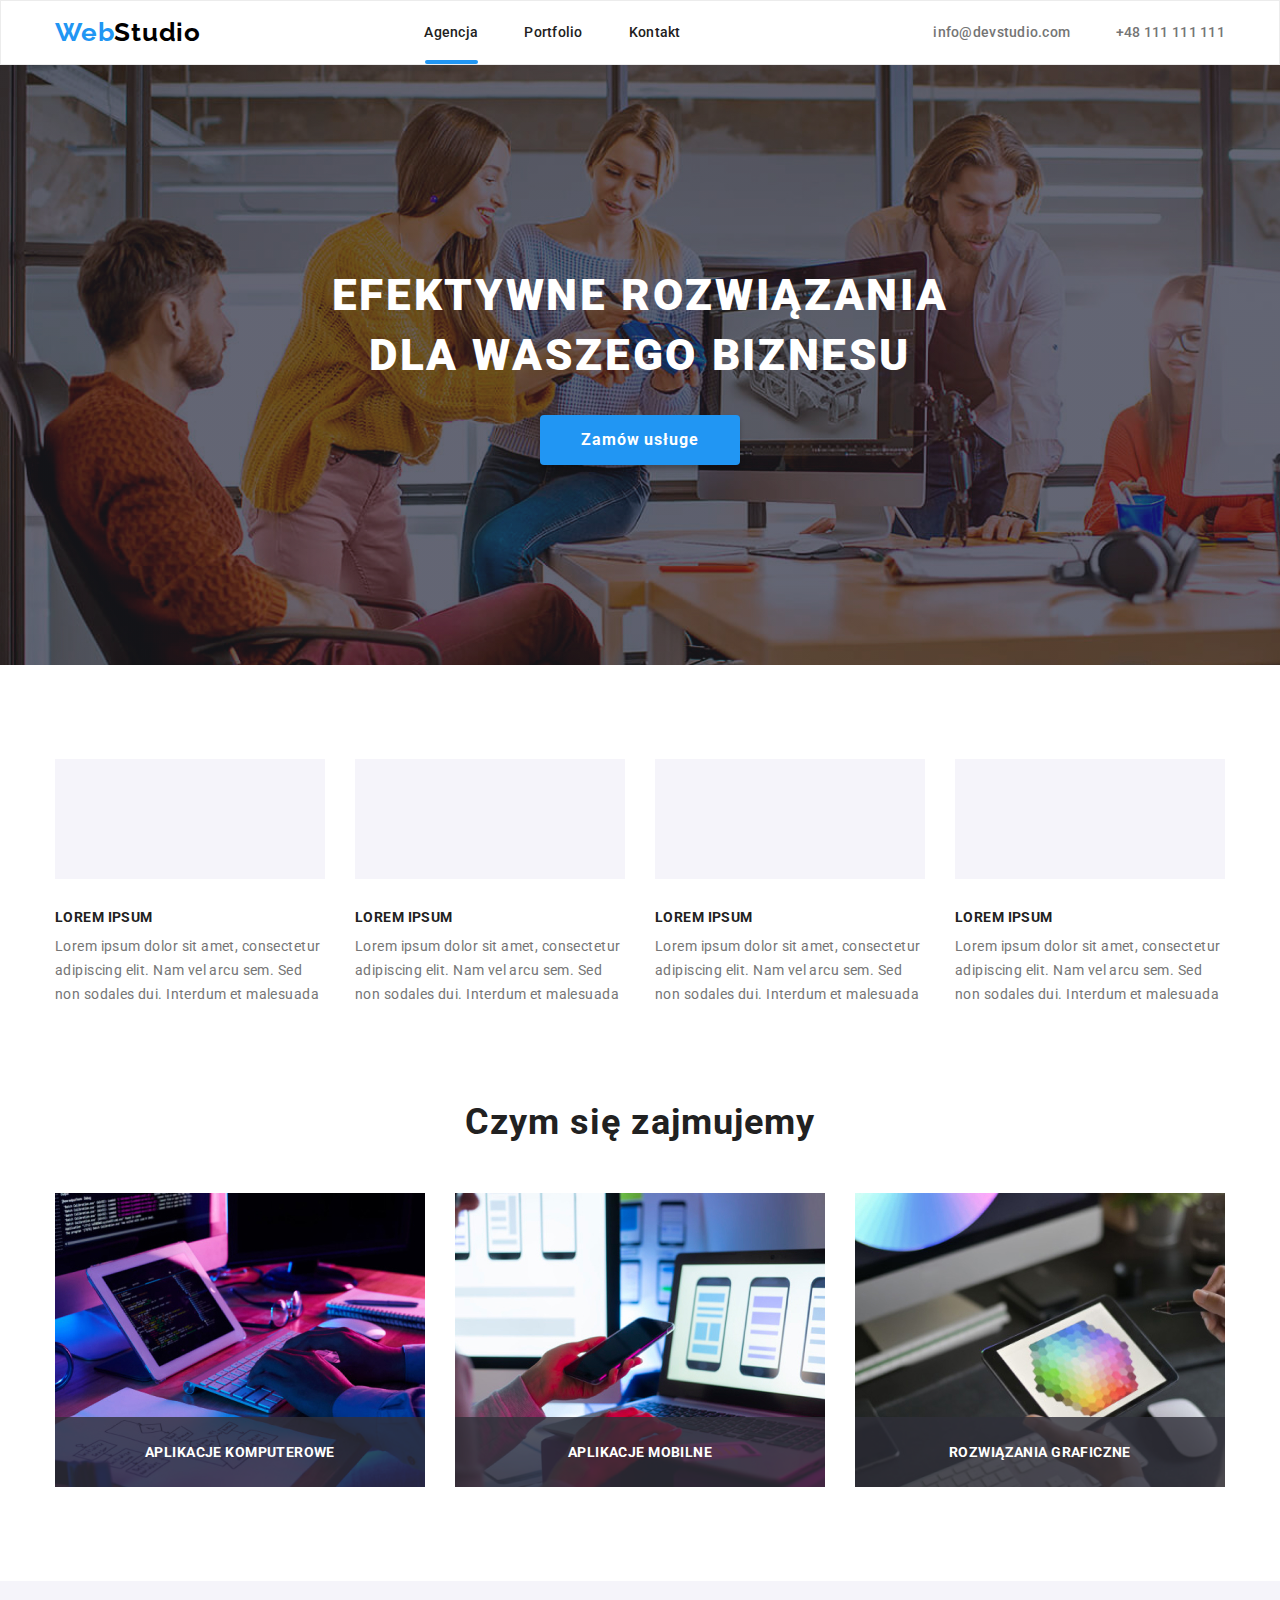
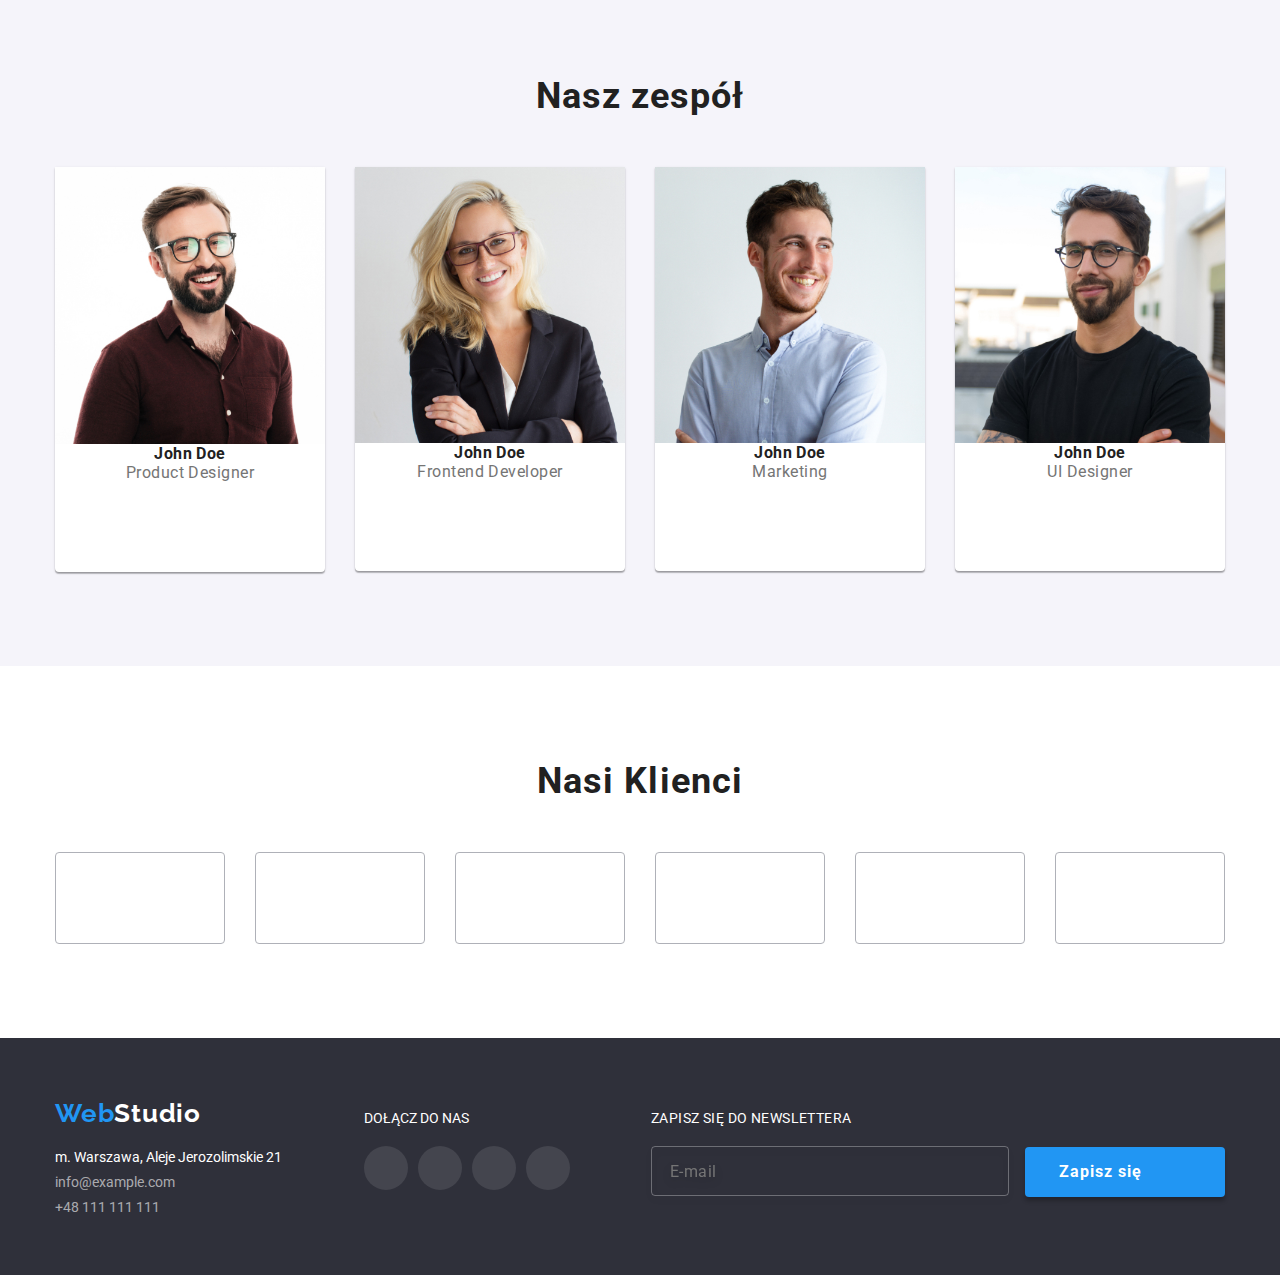
==== index.html @ bdec74f1 "x" ====
<!DOCTYPE html>
<html lang="pl">
  <head>
    <meta charset="utf-8" />
    <meta name="viewport" content="width=device-width, initial-scale=1.0" />
    <title>Studio</title>
    <link
      rel="stylesheet"
      href="https://cdnjs.cloudflare.com/ajax/libs/modern-normalize/1.0.0/modern-normalize.min.css"
    />
    <link rel="preconnect" href="https://fonts.googleapis.com" />
    <link rel="preconnect" href="https://fonts.gstatic.com" crossorigin />
    <link
      href="https://fonts.googleapis.com/css2?family=Raleway:wght@700&family=Roboto:wght@400;500;700;900&display=swap"
      rel="stylesheet"
    />
    <link rel="stylesheet" href="css/main.min.css" />
  </head>
  <body>
    <!-- Header -->
    <header class="page-header">
      <div class="container page-header__container">
        <a class="logo link page-header__logo" href="#">
          Web<span class="logo__part--light-theme">Studio</span>
        </a>
        <a class="page-header__menu">
          <svg class="page-header__menu__burger">
            <use href="images/icons.svg#icon-menu_24pxburger"></use>
          </svg>
        </a>
        <nav class="page-header__nav">
          <ul class="nav list">
            <li class="nav__item active">
              <a class="nav__link link" href="#"> Agencja</a>
            </li>

            <li class="nav__item">
              <a class="nav__link link" href="portfolio.html">Portfolio</a>
            </li>

            <li class="nav__item">
              <a class="nav__link link" href="#">Kontakt</a>
            </li>
          </ul>
        </nav>
        <ul class="page-header__contacts contacts list">
          <li class="contacts__item">
            <a class="contacts__link link" href="mailto:info@devstudio.com">
              <svg class="contacts__icon--mail">
                <use href="images/icons.svg#icon-header-1envelope"></use>
              </svg>
              info@devstudio.com</a
            >
          </li>
          <li class="contacts__item">
            <a class="contacts__link link" href="tel:+48111111111">
              <svg class="contacts__icon--phone">
                <use href="images/icons.svg#icon-header-2smartphone"></use>
              </svg>
              +48 111 111 111</a
            >
          </li>
        </ul>
      </div>
    </header>
    <!-- <main> -->
    <main>
      <section class="main-section">
        <div class="container main-section__container">
          <h1 class="main-section__header">
            efektywne rozwiązania dla waszego biznesu
          </h1>
          <button class="main-section__btn btn" type="button" data-modal-open>
            Zamów usługe
          </button>
        </div>
      </section>

      <section class="feature">
        <div class="feature__container container">
          <ul class="feature__container__list list">
            <li class="feature__container__item feature-card link">
              <div class="feature-card__icon-box">
                <a class="feature-card__icon-box__link" href="">
                  <svg class="feature-card__icon-box__icon">
                    <use href="images/icons.svg#icon-s1-antenna"></use>
                  </svg>
                </a>
              </div>

              <div class="feature-card__text">
                <p class="feature-card__text__title">lorem ipsum</p>
                <p class="feature-card__text__desctription">
                  Lorem ipsum dolor sit amet, consectetur adipiscing elit. Nam
                  vel arcu sem. Sed non sodales dui. Interdum et malesuada
                </p>
              </div>
            </li>
            <li class="feature__container__item feature-card link">
              <div class="feature-card__icon-box">
                <a class="feature-card__icon-box__link" href="">
                  <svg class="feature-card__icon-box__icon">
                    <use href="images/icons.svg#icon-s1-clock"></use>
                  </svg>
                </a>
              </div>

              <div class="feature-card__text">
                <p class="feature-card__text__title">lorem ipsum</p>
                <p class="feature-card__text__desctription">
                  Lorem ipsum dolor sit amet, consectetur adipiscing elit. Nam
                  vel arcu sem. Sed non sodales dui. Interdum et malesuada
                </p>
              </div>
            </li>
            <li class="feature__container__item feature-card link">
              <div class="feature-card__icon-box">
                <a class="feature-card__icon-box__link" href="">
                  <svg class="feature-card__icon-box__icon">
                    <use href="images/icons.svg#icon-s1-diagram"></use>
                  </svg>
                </a>
              </div>

              <div class="feature-card__text">
                <p class="feature-card__text__title">lorem ipsum</p>
                <p class="feature-card__text__desctription">
                  Lorem ipsum dolor sit amet, consectetur adipiscing elit. Nam
                  vel arcu sem. Sed non sodales dui. Interdum et malesuada
                </p>
              </div>
            </li>
            <li class="feature__container__item feature-card link">
              <div class="feature-card__icon-box">
                <a class="feature-card__icon-box__link" href="">
                  <svg class="feature-card__icon-box__icon">
                    <use href="images/icons.svg#icon-s1-astronaut"></use>
                  </svg>
                </a>
              </div>

              <div class="feature-card__text">
                <p class="feature-card__text__title">lorem ipsum</p>
                <p class="feature-card__text__desctription">
                  Lorem ipsum dolor sit amet, consectetur adipiscing elit. Nam
                  vel arcu sem. Sed non sodales dui. Interdum et malesuada
                </p>
              </div>
            </li>
          </ul>
        </div>
      </section>

      <section class="section section-offer">
        <div class="container offer">
          <h2 class="section__header">Czym się zajmujemy</h2>
          <ul class="offer__list">
            <li class="offer__list__item list">
              <figure class="offer-card">
                <img
                  class="offer-card__img"
                  src="images/desktop/offer/1-desktop-offer.jpg"
                  srcset="images/desktop/offer/1-desktop-offer@2x.jpg 2x"
                  alt="someone's writting on keybord"
                  width="370"
                  height="294"
                />
                <figcaption class="offer-card__caption">
                  Aplikacje komputerowe
                </figcaption>
              </figure>
            </li>
            <li class="offer__list__item list">
              <figure class="offer-card">
                <img
                  class="offer-card__img"
                  src="images/desktop/offer/2-desktop-offer.jpg"
                  srcset="images/desktop/offer/2-desktop-offer@2x.jpg 2x"
                  alt="someone's holding a phone"
                  width="370"
                  height="294"
                />
                <figcaption class="offer-card__caption">
                  Aplikacje mobilne
                </figcaption>
              </figure>
            </li>
            <li class="offer__list__item list">
              <figure class="offer-card">
                <img
                  class="offer-card__img"
                  src="images/desktop/offer/3-desktop-offer.jpg"
                  srcset="images/desktop/offer/3-desktop-offer@2x.jpg 2x"
                  alt="someone's holding a tablet"
                  width="370"
                  height="294"
                />
                <figcaption class="offer-card__caption">
                  Rozwiązania graficzne
                </figcaption>
              </figure>
            </li>
          </ul>
        </div>
      </section>

      <section class="section workers">
        <div class="container">
          <h2 class="section__header workers__header">Nasz zespół</h2>

          <ul class="list workers__list">
            <li class="workers__list__item">
              <div class="workers-card">
                <img
                  class="workers-card__photo"
                  src="images/mobile/workers/1-mobile-workers.jpg"
                  alt="photo Product Designer"
                />
                <div class="workers-card__text">
                  <h3 class="workers-card__text__title">John Doe</h3>
                  <p class="workers-card__text__description">
                    Product Designer
                  </p>
                </div>
                <div class="workers-card__social-list">
                  <ul class="social-list list">
                    <li class="social-list__item">
                      <a class="social-list__item__link" href="">
                        <svg class="social-list__item__icon">
                          <use href="images/icons.svg#icon-s3-insta"></use>
                        </svg>
                      </a>
                    </li>
                    <li class="social-list__item">
                      <a class="social-list__item__link" href="">
                        <svg class="social-list__item__icon">
                          <use href="images/icons.svg#icon-s3-twitter"></use>
                        </svg>
                      </a>
                    </li>
                    <li class="social-list__item">
                      <a class="social-list__item__link" href="">
                        <svg class="social-list__item__icon">
                          <use href="images/icons.svg#icon-s3-fb"></use>
                        </svg>
                      </a>
                    </li>
                    <li class="social-list__item">
                      <a class="social-list__item__link" href="">
                        <svg class="social-list__item__icon">
                          <use href="images/icons.svg#icon-s3-in"></use>
                        </svg>
                      </a>
                    </li>
                  </ul>
                </div>
              </div>
            </li>

            <li class="workers__list__item">
              <div class="workers-card">
                <img
                  class="workers-card__photo"
                  src="images/mobile/workers/2-mobile-workers.jpg"
                  srcset="images/mobile/workers/2-mobile-workers@2x.jpg 2x"
                  alt="photo Frontend Developer"
                />
                <div class="workers-card__text">
                  <h3 class="workers-card__text__title">John Doe</h3>
                  <p class="workers-card__text__description">
                    Frontend Developer
                  </p>
                </div>
                <div class="workers-card__social-list">
                  <ul class="social-list list">
                    <li class="social-list__item">
                      <a class="social-list__item__link" href="">
                        <svg class="social-list__item__icon">
                          <use href="images/icons.svg#icon-s3-insta"></use>
                        </svg>
                      </a>
                    </li>
                    <li class="social-list__item">
                      <a class="social-list__item__link" href="">
                        <svg class="social-list__item__icon">
                          <use href="images/icons.svg#icon-s3-twitter"></use>
                        </svg>
                      </a>
                    </li>
                    <li class="social-list__item">
                      <a class="social-list__item__link" href="">
                        <svg class="social-list__item__icon">
                          <use href="images/icons.svg#icon-s3-fb"></use>
                        </svg>
                      </a>
                    </li>
                    <li class="social-list__item">
                      <a class="social-list__item__link" href="">
                        <svg class="social-list__item__icon">
                          <use href="images/icons.svg#icon-s3-in"></use>
                        </svg>
                      </a>
                    </li>
                  </ul>
                </div>
              </div>
            </li>

            <li class="workers__list__item">
              <div class="workers-card">
                <img
                  class="workers-card__photo"
                  src="images/mobile/workers/3-mobile-workers.jpg"
                  srcset="images/mobile/workers/3-mobile-workers@2x.jpg 2x"
                  alt="photo Marketing"
                />
                <div class="workers-card__text">
                  <h3 class="workers-card__text__title">John Doe</h3>
                  <p class="workers-card__text__description">Marketing</p>
                </div>
                <div class="workers-card__social-list">
                  <ul class="social-list list">
                    <li class="social-list__item">
                      <a class="social-list__item__link" href="">
                        <svg class="social-list__item__icon">
                          <use href="images/icons.svg#icon-s3-insta"></use>
                        </svg>
                      </a>
                    </li>
                    <li class="social-list__item">
                      <a class="social-list__item__link" href="">
                        <svg class="social-list__item__icon">
                          <use href="images/icons.svg#icon-s3-twitter"></use>
                        </svg>
                      </a>
                    </li>
                    <li class="social-list__item">
                      <a class="social-list__item__link" href="">
                        <svg class="social-list__item__icon">
                          <use href="images/icons.svg#icon-s3-fb"></use>
                        </svg>
                      </a>
                    </li>
                    <li class="social-list__item">
                      <a class="social-list__item__link" href="">
                        <svg class="social-list__item__icon">
                          <use href="images/icons.svg#icon-s3-in"></use>
                        </svg>
                      </a>
                    </li>
                  </ul>
                </div>
              </div>
            </li>

            <li class="workers__list__item">
              <div class="workers-card">
                <img
                  class="workers-card__photo"
                  src="images/mobile/workers/4-mobile-workers.jpg"
                  srcset="images/mobile/workers/4-mobile-workers@2x.jpg 2x"
                  alt="photo UI Designer"
                />
                <div class="workers-card__text">
                  <h3 class="workers-card__text__title">John Doe</h3>
                  <p class="workers-card__text__description">UI Designer</p>
                </div>
                <div class="workers-card__social-list">
                  <ul class="social-list list">
                    <li class="social-list__item">
                      <a class="social-list__item__link" href="">
                        <svg class="social-list__item__icon">
                          <use href="images/icons.svg#icon-s3-insta"></use>
                        </svg>
                      </a>
                    </li>
                    <li class="social-list__item">
                      <a class="social-list__item__link" href="">
                        <svg class="social-list__item__icon">
                          <use href="images/icons.svg#icon-s3-twitter"></use>
                        </svg>
                      </a>
                    </li>
                    <li class="social-list__item">
                      <a class="social-list__item__link" href="">
                        <svg class="social-list__item__icon">
                          <use href="images/icons.svg#icon-s3-fb"></use>
                        </svg>
                      </a>
                    </li>
                    <li class="social-list__item">
                      <a class="social-list__item__link" href="">
                        <svg class="social-list__item__icon">
                          <use href="images/icons.svg#icon-s3-in"></use>
                        </svg>
                      </a>
                    </li>
                  </ul>
                </div>
              </div>
            </li>
          </ul>
        </div>
      </section>

      <section class="section clients">
        <div class="clients__container container">
          <h2 class="section__header">Nasi Klienci</h2>
          <ul class="list clients__container__list">
            <li class="clients__item">
              <a class="clients__item__link" href="">
                <svg class="clients__item__icon">
                  <use href="images/icons.svg#icon-s4-1"></use>
                </svg>
              </a>
            </li>
            <li class="clients__item">
              <a class="clients__item__link" href="">
                <svg class="clients__item__icon">
                  <use href="images/icons.svg#icon-s4-2"></use>
                </svg>
              </a>
            </li>
            <li class="clients__item">
              <a class="clients__item__link" href="">
                <svg class="clients__item__icon">
                  <use href="images/icons.svg#icon-s4-3"></use>
                </svg>
              </a>
            </li>
            <li class="clients__item">
              <a class="clients__item__link" href="">
                <svg class="clients__item__icon">
                  <use href="images/icons.svg#icon-s4-4"></use>
                </svg>
              </a>
            </li>
            <li class="clients__item">
              <a class="clients__item__link" href="">
                <svg class="clients__item__icon">
                  <use href="images/icons.svg#icon-s4-5"></use>
                </svg>
              </a>
            </li>
            <li class="clients__item">
              <a class="clients__item__link" href="">
                <svg class="clients__item__icon">
                  <use href="images/icons.svg#icon-s4-6"></use>
                </svg>
              </a>
            </li>
          </ul>
        </div>
      </section>
    </main>
    <!-- menu mobile-->

    <div class="mobile-menu">
      <nav class="mobile-menu__nav">
        <ul class="nav list">
          <li class="nav__item active">
            <a class="nav__link link" href="#"> Agencja</a>
          </li>

          <li class="nav__item">
            <a class="nav__link link" href="portfolio.html">Portfolio</a>
          </li>

          <li class="nav__item">
            <a class="nav__link link" href="#">Kontakt</a>
          </li>
        </ul>
      </nav>
      <div class="mobile-menu__contacts">
        <ul class="mobile-menu__contacts contacts list">
          <li class="contacts__item">
            <a
              class="contacts__link contacts__link--phone link"
              href="tel:+48111111111"
            >
              <svg class="contacts__icon--phone">
                <use href="images/icons.svg#icon-header-2smartphone"></use>
              </svg>
              +48 111 111 111</a
            >
          </li>
          <li class="contacts__item">
            <a
              class="contacts__link contacts__link--mail link"
              href="mailto:info@devstudio.com"
            >
              <svg class="contacts__icon--mail">
                <use href="images/icons.svg#icon-header-1envelope"></use>
              </svg>
              info@devstudio.com</a
            >
          </li>
        </ul>
        <ul class="mobile-menu__social-media social-media list">
          <li class="social-media__item">
            <a href="#" class="social-media__link link">Instagram</a>
          </li>
          <li class="social-media__item">
            <a href="#" class="social-media__link link">Twitter</a>
          </li>
          <li class="social-media__item">
            <a href="#" class="social-media__link link">Facebook</a>
          </li>
          <li class="social-media__item">
            <a href="#" class="social-media__link link">Linkedin</a>
          </li>
        </ul>
      </div>
    </div>
    <!-- Footer -->
    <footer class="page-footer">
      <div class="page-footer__container container">
        <div class="page-footer__contacts">
          <a
            class="logo page-footer__contacts__logo link"
            href="index.html"
            target="_blank"
            >Web<span class="logo__part--dark-theme">Studio</span></a
          >
          <address class="address">
            <ul class="page-footer____contacts__address list address">
              <li class="address__item">
                <a
                  class="address__link--light link"
                  href="https://goo.gl/maps/cFLBsoUrSZg4NFTS6"
                  target="_blank"
                >
                  m. Warszawa, Aleje Jerozolimskie 21</a
                >
              </li>
              <li class="address__item">
                <a
                  class="address__link--dark link"
                  href="mailto:info@example.com"
                  >info@example.com</a
                >
              </li>
              <li class="address__item">
                <a class="address__link--dark link" href="tel:+48111111111"
                  >+48 111 111 111</a
                >
              </li>
            </ul>
          </address>
        </div>
        <div class="page-footer__social-links">
          <p class="page-footer__social-links__title">dołącz do nas</p>
          <ul class="page-footer__social-list list">
            <ul class="social-list list">
              <li class="social-list__item">
                <a class="social-list__item__link dark-theme" href="">
                  <svg class="social-list__item__icon">
                    <use href="images/icons.svg#icon-s3-insta"></use>
                  </svg>
                </a>
              </li>
              <li class="social-list__item">
                <a class="social-list__item__link dark-theme" href="">
                  <svg class="social-list__item__icon">
                    <use href="images/icons.svg#icon-s3-twitter"></use>
                  </svg>
                </a>
              </li>
              <li class="social-list__item">
                <a class="social-list__item__link dark-theme" href="">
                  <svg class="social-list__item__icon">
                    <use href="images/icons.svg#icon-s3-fb"></use>
                  </svg>
                </a>
              </li>
              <li class="social-list__item">
                <a class="social-list__item__link dark-theme" href="">
                  <svg class="social-list__item__icon">
                    <use href="images/icons.svg#icon-s3-in"></use>
                  </svg>
                </a>
              </li>
            </ul>
          </ul>
        </div>

        <div class="page-footer__form">
          <form
            name="newsletter-form"
            autocomplete="on"
            novalidate
            class="newsletter-form"
          >
            <label class="newsletter-form__label">
              <p class="newsletter-form__title">Zapisz się do newslettera</p>
              <input
                type="e-mail"
                name="newsletter-form"
                class="newsletter-form__input"
                placeholder="E-mail"
              />
            </label>
            <button
              type="submit"
              class="btn page-footer__btn"
              name="newsletter-form"
            >
              Zapisz się
              <svg class="newsletter-form__icon">
                <use href="images/icons.svg#icon-footer-newsletter-sent"></use>
              </svg>
            </button>
          </form>
        </div>
      </div>
    </footer>

    <!-- modal-->

    <div class="modal__backdrop modal__backdrop--is-hidden" data-modal>
      <div class="modal">
        <button type="button" class="modal__btn--close" data-modal-close>
          <svg class="modal__btn--icon">
            <use href="images/icons.svg#icon-close-black"></use>
          </svg>
        </button>

        <form class="modal__form">
          <fieldset class="modal__form__group">
            <legend class="modal__form__header">
              Zostaw swoje dane w formularzu poniżej
            </legend>
            <div class="div-class">
              <label class="modal__form__label">
                Imię
                <input class="modal__form__input" type="text" name="name" />
                <svg class="modal__form__icon modal__form__icon--name">
                  <use href="images/icons.svg#icon-form-avatar"></use>
                </svg>
              </label>
              <label class="modal__form__label" class="view" class="name">
                Telefon
                <input class="modal__form__input" type="text" name="name" />
                <svg class="modal__form__icon modal__form__icon--tel">
                  <use href="images/icons.svg#icon-form-phone"></use>
                </svg>
              </label>
              <label class="modal__form__label" class="view" class="name">
                Email
                <input class="modal__form__input" type="text" name="name" />
                <svg class="modal__form__icon modal__form__icon--email">
                  <use href="images/icons.svg#icon-form-mail"></use>
                </svg>
              </label>
              <label class="modal__form__usercomment"
                >Komentarz
                <textarea
                  class="modal__form__usercomment--text"
                  name="comment"
                  rows="8"
                  placeholder="Wprowadź tekst"
                ></textarea>
              </label>
            </div>
          </fieldset>
        </form>

        <form class="modal__declaration" action="#" method="post">
          <input
            class="modal__declaration__input visually-hidden"
            id="user-policy"
            type="checkbox"
            name="policy"
          />
          <label for="user-policy" class="modal__declaration__label"
            >Oświadczam iż akceptuję
            <a class="modal__declaration__link">Regulamin </a>
            &nbspi&nbsp
            <a class="modal__declaration__link"> Politykę Prywatności</a
            >.</label
          >
          <button class="modal__btn btn" type="submit">Wyślij</button>
        </form>
      </div>
    </div>
    <script src="js/modal.js"></script>
  </body>
</html>
---- css/main.min.css ----
.visually-hidden{position:absolute !important;clip:rect(1px 1px 1px 1px);clip:rect(1px 1px 1px 1px);padding:0 !important;border:0 !important;height:1px !important;width:1px !important;overflow:hidden}body{font-family:"Roboto",sans-serif;color:#757575}h1,h2,h3,h4,h5,h6{margin:0}ul,ol,p,figure{padding:0;margin:0}img{display:block;max-width:100%}.list{list-style:none}.link{text-decoration:none;font-style:normal}button{font-family:"Roboto",sans-serif;cursor:pointer}.container{width:100%;padding:0 15px;align-items:center;margin:0 auto}@media screen and (min-width: 480px){.container{width:480px;padding:0 15px}}@media screen and (min-width: 768px){.container{width:768px;padding:0 15px}}@media screen and (min-width: 1200px){.container{width:1200px;padding:0 15px}}.section__header{color:#212121;font-weight:700;line-height:1.167;text-align:center;letter-spacing:0.03em;padding-bottom:50px}@media screen and (max-width: 768px){.section{padding-top:60px;padding-bottom:29px}.section__header{font-size:28px;line-height:1.179}}@media screen and (min-width: 1200px){.section{padding-top:94px;padding-bottom:94px}.section__header{font-size:36px;line-height:1.167}}.active{position:relative}.active:after{position:absolute;bottom:-28px;right:0;content:"";border-radius:2px;background-color:#2196f3}.active-portfolio{position:relative}.active-portfolio:after{position:absolute;bottom:-28px;right:0;content:"";border-radius:2px;background-color:#2196f3}@media screen and (min-width: 768px) and (max-width: 1200px){.active:after{width:53px;height:4px;bottom:-30px}.active-portfolio:after{width:58px;height:4px}}@media screen and (min-width: 1200px){.active:after{width:53px;height:4px;bottom:-22px}.active-portfolio:after{width:58px;bottom:-32px}}.address{font-size:14px;text-align:center}.address__item:not(:last-child){padding-bottom:9px}.address__link--light{color:#fff}.address__link--dark{color:rgba(255,255,255,0.6)}@media screen and (min-width: 1200px){.address{text-align:start}}.btn{font-style:"Roboto",sans-serif;font-weight:700;font-size:16px;width:200px;height:50px;background-color:#2196f3;color:#fff;line-height:1.875;letter-spacing:0.06em;box-shadow:0px 4px 4px rgba(0,0,0,0.25);border:none;border-radius:4px}.card{display:flex;flex-direction:column;border:1px solid #eeeeee;position:relative;overflow:hidden}.card:hover,.card:focus{box-shadow:0px 1px 1px rgba(0,0,0,0.12),0px 4px 4px rgba(0,0,0,0.06),1px 4px 6px rgba(0,0,0,0.16)}.card:hover .card__hover{transform:translateY(0)}.card__text{padding-left:24px;padding-bottom:20px;background-color:#fff;z-index:2}.card__text__title{color:#212121;font-weight:700;font-size:18px;line-height:2;letter-spacing:0.06em;padding-top:20px}.card__hover{width:370px;height:294px;position:absolute;background-color:rgba(33,150,243,0.9);top:1px;right:1px;transform:translateY(100%);color:#fff;transition-property:transform;transition-duration:250ms;transition-timing-function:ease}.card__hover__text{padding-left:24px;padding-top:49px;font-size:18px;line-height:1.556;letter-spacing:0.03em}@media screen and (min-width: 1200px){.card{display:flex;flex-direction:column;border:1px solid #eeeeee;position:relative;overflow:hidden}.card:hover,.card:focus{box-shadow:0px 1px 1px rgba(0,0,0,0.12),0px 4px 4px rgba(0,0,0,0.06),1px 4px 6px rgba(0,0,0,0.16)}.card:hover .card__hover{transform:translateY(0)}.card__text{padding-left:24px;padding-bottom:20px;background-color:#fff;z-index:2}.card__text__title{color:#212121;font-weight:700;font-size:18px;line-height:2;letter-spacing:0.06em;padding-top:20px}.card__hover{width:370px;height:294px;position:absolute;background-color:rgba(33,150,243,0.9);top:0;right:0;transform:translateY(100%);color:#fff;transition-property:transform;transition-duration:250ms;transition-timing-function:ease}.card__hover__text{padding-left:24px;padding-top:49px;font-size:18px;line-height:1.556;letter-spacing:0.03em}}.contacts{display:flex}.contacts__link{font-size:14px;line-height:1.142;font-weight:500;color:#757575;letter-spacing:0.02em;transition-property:color, fill;transition-duration:250ms;transition-timing-function:cubic-bezier(0.4, 0, 0.2, 1)}.contacts__link:hover,.contacts__link:focus{color:#2196f3;fill:#2196f3}.contacts__icon--mail{width:16px;height:12px;margin-right:10px}.contacts__icon--phone{vertical-align:text-bottom;width:10px;height:16px;margin-right:10px}@media screen and (max-width: 768px){.contacts{margin-left:40px;flex-direction:column}.contacts__item{margin-bottom:32px}.contacts__link{font-size:34px;letter-spacing:0.02em;color:#757575}.contacts__link--phone{color:#2196f3}.contacts__link--mail{font-size:24px}.contacts__icon--mail,.contacts__icon--phone{display:none}}@media screen and (min-width: 1200px){.contacts{width:321px;display:flex;justify-content:space-between}}.filters{width:392px;display:flex;flex-wrap:wrap}.filters__btn{color:#212121;font-weight:500;font-size:16px;line-height:1.625;text-align:center;letter-spacing:0.03em;padding:6px 22px;border-radius:4px;border:none;background-color:#f5f4fa;transition-property:color, background-color;transition-duration:250ms;transition-timing-function:cubic-bezier(0.4, 0, 0.2, 1)}.filters__btn:hover,.filters__btn:focus{background-color:#2196f3;color:#fff}.filters__item{margin-bottom:15px;margin-right:10px}@media screen and (min-width: 768px){.filters{margin-left:47px;width:572px;display:flex;flex-wrap:nowrap;justify-content:space-between}.filters__btn{color:#212121;font-weight:500;font-size:16px;line-height:1.625;text-align:center;letter-spacing:0.03em;padding:6px 22px;border-radius:4px;border:none;background-color:#f5f4fa;transition-property:color, background-color;transition-duration:250ms;transition-timing-function:cubic-bezier(0.4, 0, 0.2, 1)}.filters__btn:hover,.filters__btn:focus{background-color:#2196f3;color:#fff}}.logo{color:#2196f3;font-family:"Raleway",sans-serif;font-weight:700;font-size:24px;line-height:1.167;letter-spacing:0.03em}.logo__part--light-theme{color:#000}.logo__part--dark-theme{color:#fff}@media screen and (min-width: 1200px){.logo{font-size:26px;line-height:1.192}}.modal{display:flex;flex-direction:column;position:absolute;top:50%;left:50%;transform:translate(-50%, -50%);width:528px;height:581px;background-color:#fff;transition-property:transform, opacity;transition-timing-function:cubic-bezier(0.4, 0, 0.2, 1);transform:translate3d(0, 0, 0, 0);opacity:1}.modal__backdrop--is-hidden .modal{transform:translate3d(0, -2rem, 0);opacity:0}.modal__backdrop{position:fixed;left:0;top:0;width:100%;height:100%;background-color:rgba(0,0,0,0.2);transition-property:opacity;transition-duration:0.5s;transition-timing-function:cubic-bezier(0.4, 0, 0.2, 1)}.modal__backdrop--is-hidden{opacity:0;visibility:hidden;pointer-events:none}.modal__btn--close{position:absolute;top:8px;right:8px;width:30px;height:30px;background-color:#fff;border:1px solid rgba(0,0,0,0.1);border-radius:50%;cursor:pointer}.modal__btn--icon{position:absolute;width:11px;height:11px;fill:#000000;top:9px;left:10px}.modal__form__group{display:block;border:none;margin:0;padding:0}.modal__form__header{font-weight:700;font-size:20px;line-height:1.15;text-align:center;letter-spacing:0.03em;color:#212121;padding:40px 40px 12px 40px}.modal__form__label,.modal__form__usercomment{display:flex;flex-direction:column;font-size:12px;line-height:1.167;letter-spacing:0.01em;margin-bottom:10px;position:relative}.modal__form__usercomment{margin-bottom:20px}.modal__form__usercomment--text{border:1px solid rgba(33,33,33,0.2);border-radius:4px;width:448px;min-height:120px;padding-left:16px;padding-top:12px;color:rgba(117,117,117,0.5);margin-top:4px;outline-color:#2196f3}.modal__form__icon{position:absolute;top:31px;left:15px;background-color:#fff}.modal__form__icon--name{width:12px;height:12px}.modal__form__icon--tel{width:13px;height:13px}.modal__form__icon--email{width:15px;height:12px}.modal__form__input{padding-left:42px;margin-top:4px;width:448px;height:40px;border:1px solid rgba(33,33,33,0.2);border-radius:4px;outline-color:#2196f3}.modal__form__input:focus+.modal__form__icon{outline-color:#2196f3;fill:#2196f3;transition-duration:250ms;transition-timing-function:cubic-bezier(0.4, 0, 0.2, 1)}.div-class{display:flex;flex-direction:column;margin-left:35px}.modal__declaration{font-size:14px;line-height:1.714;letter-spacing:0.03em;color:#757575;padding:0;position:relative;display:flex;flex-direction:column;align-items:center}.modal__declaration__input{margin-right:7px}.modal__declaration__input:checked+.modal__declaration__label::before{content:"";position:absolute;border-radius:2px;background-color:#2196f3;background-image:url("../images/checkbox.svg");background-size:contain;background-position:center;background-repeat:no-repeat;border:none;width:16px;height:15px;position:relative}.modal__declaration__label{margin-bottom:30px}.modal__declaration__label:before{display:inline-block;content:"";width:16px;height:15px;border:1px solid #000;margin-right:7px;border-radius:2px}.modal__declaration__link{color:#2196f3}@media screen and (max-width: 1200px){.modal{width:450px}.modal__declaration__label{font-size:12px;line-height:14px}.modal__form__header{width:370px}.modal__form__input{width:370px}.modal__form__usercomment--text{width:370px}}.nav{display:flex}.nav__link{color:#212121;font-weight:500;font-size:14px;line-height:1.142;letter-spacing:0.02em;transition-property:color, fill;transition-duration:250ms;transition-timing-function:cubic-bezier(0.4, 0, 0.2, 1)}.nav__link:hover,.nav__link:focus{color:#2196f3;fill:#2196f3}.nav__item:not(:last-child){margin-right:46px}@media screen and (max-width: 768px){.nav{display:flex;flex-direction:column}.nav__link{font-weight:500;font-size:40px;letter-spacing:0.02em;color:#212121}.nav__item{margin-bottom:32px}}.newsletter-form__label{text-transform:uppercase;color:#fff}.newsletter-form__icon{width:20px;height:20px;margin-left:24px;vertical-align:text-bottom}.newsletter-form__input{color:rgba(255,255,255,0.3);font-size:16px;line-height:1.25;letter-spacing:0.03em;width:100%;height:50px;margin-top:20px;margin-bottom:20px;padding-left:18px;border:1px solid rgba(255,255,255,0.3);filter:drop-shadow(0px 4px 4px rgba(0,0,0,0.15));border-radius:4px;background-color:rgba(0,0,0,0);transition-duration:250ms;transition-timing-function:cubic-bezier(0.4, 0, 0.2, 1)}.newsletter-form__title{font-size:14px;letter-spacing:0.03em}@media screen and (min-width: 768px) and (max-width: 1200px){.newsletter-form__label{display:flex;flex-direction:column}.newsletter-form__input{width:450px}}@media screen and (min-width: 1200px){.newsletter-form__input{width:358px}.newsletter-form__title{padding-top:72px}}.social-list{display:flex}.social-list__item:not(:last-child){margin-right:10px}.social-list__item__icon{width:20px;height:20px}.social-list__item__link{display:flex;width:44px;height:44px;border-radius:50%;align-items:center;justify-content:center;fill:#afb1b8;transition-property:background-color, fill;transition-duration:250ms;transition-timing-function:cubic-bezier(0.4, 0, 0.2, 1)}.social-list__item__link:hover,.social-list__item__link:focus{background-color:#2196f3;fill:#fff}.dark-theme{background-color:rgba(255,255,255,0.1);fill:#fff}.feature-card{display:block;height:auto;width:100%;display:flex;flex-direction:column;margin-bottom:30px}.feature-card__icon-box{background-color:#f5f4fa;max-width:450px;height:120px;display:flex;justify-content:center;align-items:center;margin-bottom:30px}.feature-card__icon-box__icon{width:70px;height:70px}.feature-card__text__title{font-size:14px;letter-spacing:0.03em;color:#212121;font-weight:700;line-height:1.143;text-transform:uppercase;margin-bottom:10px}.feature-card__text__desctription{font-size:14px;letter-spacing:0.03em;line-height:1.714}@media screen and (min-width: 768px){.feature-card{width:354px}.feature-card__icon-box{width:354px}}@media screen and (min-width: 1200px){.feature-card{margin-bottom:0;width:270px}.feature-card__icon-box{width:270px}}.offer-card{position:relative}.offer-card__caption{position:absolute;bottom:0px;font-weight:700;font-size:14px;line-height:1.143;text-align:center;letter-spacing:0.03em;text-transform:uppercase;color:#fff;background:rgba(47,48,58,0.8);width:100%;padding:27px}.workers-card{display:block;height:auto;width:100%;padding-bottom:30px;background-color:#fff;box-shadow:0px 1px 3px rgba(0,0,0,0.12),0px 1px 1px rgba(0,0,0,0.14),0px 2px 1px #00000033;border-radius:0px 0px 4px 4px}.workers-card__social-list{display:flex;justify-content:center}.workers-card__text__title{letter-spacing:0.03em;color:#212121}.workers-card__text__description{margin-bottom:16px}.workers-card__text__title,.workers-card__text__description{font-size:16px;line-height:1.188;text-align:center;letter-spacing:0.03em}@media screen and (min-width: 480px) and (max-width: 768px){.workers-card{padding-bottom:30px;box-shadow:0px 1px 3px rgba(0,0,0,0.12),0px 1px 1px rgba(0,0,0,0.14),0px 2px 1px #00000033;border-radius:0px 0px 4px 4px;width:450px}.workers-card__social-list{margin-left:32px}.workers-card__photo{width:450px;height:460px}.workers-card__text__title{letter-spacing:0.03em}.workers-card__text__description{margin-bottom:16px}.workers-card__text__title,.workers-card__text__description{font-size:16px;line-height:1.188;text-align:center;letter-spacing:0.03em}}@media screen and (min-width: 768px) and (max-width: 1200px){.workers-card{width:354px}}@media screen and (min-width: 1200px){.workers-card{margin-bottom:0;width:270px}}.clients__item__link{width:210px;height:92px;border:1px solid #afb1b8;border-radius:4px;align-items:center;justify-content:center;fill:#afb1b8;margin-bottom:29px;display:flex;transition-property:fill;transition-duration:250ms;transition-timing-function:cubic-bezier(0.4, 0, 0.2, 1)}.clients__item__link:hover,.clients__item__link:focus{border:1px solid #2196f3;fill:#2196f3}.clients__item__icon{width:106px;height:60px;display:flex;align-items:center;justify-content:center}@media screen and (min-width: 768px) and (max-width: 1200px){.clients__item__link{width:226px}}@media screen and (min-width: 1200px){.clients__item__link{width:170px;height:92px}.clients__item__link__icon{width:106px;height:60px}}.mobile-menu{display:flex;flex-direction:column;justify-content:space-between;width:100%;height:796px;background-color:#fff}.mobile-menu__nav{padding-top:48px;margin-left:40px}.mobile-menu__social-media{padding-bottom:48px}@media screen and (min-width: 768px){.mobile-menu{display:none}}.social-media{width:357px;justify-content:space-between;display:flex;margin-left:40px}.social-media__item{position:relative;font-weight:500;font-size:18px;line-height:22px;letter-spacing:0.02em}.social-media__item::after{position:absolute;content:'';top:10px;width:22px;height:0px;border:1px solid rgba(33,33,33,0.2);transform:rotate(90deg)}.social-media__link{color:#2196f3}.page-header{border-bottom:1px solid #ececec;width:100%}.page-header__container{display:flex;justify-content:space-between}.page-header__logo{margin:16px 0}.page-header__menu{display:block;padding:22px}.page-header__menu__burger{width:24px;height:16px}.page-header__nav{display:none}.page-header__contacts{display:none}@media screen and (min-width: 480px) and (max-width: 768px){.page-header{border:1px solid #ececec;width:100%}.page-header__container{display:flex;justify-content:space-between}.page-header__logo{margin:26px 0}.page-header__menu{padding:22px}.page-header__menu__burger{width:24px;height:16px}.page-header__nav{display:none}.page-header__contacts{display:none}}@media screen and (min-width: 768px) and (max-width: 1200px){.page-header{display:flex;border:1px solid #ececec;width:100%}.page-header__container{display:flex;justify-content:space-between}.page-header__logo{margin:25px 0}.page-header__menu{display:none}.page-header__nav{display:flex}.page-header__contacts{display:flex;flex-direction:column}}@media screen and (min-width: 1200px){.page-header{border:1px solid #ececec;width:100%}.page-header__logo{margin:16px 0}.page-header__menu{display:none}.page-header__nav{display:flex}.page-header__contacts{display:flex}}.main-section{background-image:linear-gradient(rgba(47,48,58,0.4), rgba(47,48,58,0.4)),url(../../images/mobile/bg/1-mobile-bgi.jpg);background:cover}.main-section__container{display:flex;flex-direction:column;justify-content:center;height:400px;background-repeat:no-repeat}.main-section__header{width:365px;padding-bottom:30px;font-weight:900;font-size:26px;line-height:1.615;text-align:center;letter-spacing:0.06em;text-transform:uppercase;color:#fff}@media screen and (min-width: 480px) and (max-width: 768px){.main-section{background-image:linear-gradient(rgba(47,48,58,0.4), rgba(47,48,58,0.4)),url(../../images/mobile/bg/1-mobile-bgi.jpg);background-size:cover}.main-section__container{width:480px;height:400px}}@media screen and (min-device-pixel-ratio: 2) and (min-width: 480px) and (max-width: 768px), screen and (min-resolution: 192dpi) and (min-width: 480px) and (max-width: 768px), screen and (min-resolution: 2dppx) and (min-width: 480px) and (max-width: 768px){.main-section{background-image:linear-gradient(rgba(47,48,58,0.4), rgba(47,48,58,0.4)),url(../../images/mobile/bg/1-mobile-bgi@2x.jpg)}}@media screen and (min-width: 768px) and (max-width: 1200px){.main-section{background-image:linear-gradient(rgba(47,48,58,0.4), rgba(47,48,58,0.4)),url(../../images/tablet/bg/1-tablet-bgi.jpg);background-size:cover}.main-section__container{height:400px}}@media screen and (min-device-pixel-ratio: 2) and (min-width: 768px) and (max-width: 1200px), screen and (min-resolution: 192dpi) and (min-width: 768px) and (max-width: 1200px), screen and (min-resolution: 2dppx) and (min-width: 768px) and (max-width: 1200px){.main-section{background-image:linear-gradient(rgba(47,48,58,0.4), rgba(47,48,58,0.4)),url(../../images/tablet/bg/1-tablet-bgi@2x.jpg)}}@media screen and (min-width: 1200px){.main-section{background-image:linear-gradient(rgba(47,48,58,0.4), rgba(47,48,58,0.4)),url(../../images/desktop/bg/main-bgi-desktop.jpg);background-size:cover}.main-section__container{height:600px;background-image:none}.main-section__header{width:696px;font-size:44px;line-height:1.364;letter-spacing:0.06em}}@media screen and (min-device-pixel-ratio: 2) and (min-width: 1200px), screen and (min-resolution: 192dpi) and (min-width: 1200px), screen and (min-resolution: 2dppx) and (min-width: 1200px){.main-section{background-image:linear-gradient(rgba(47,48,58,0.4), rgba(47,48,58,0.4)),url(../../images/desktop/bg/main-bgi-desktop@2x.jpg)}}.feature{padding-top:94px;margin-bottom:60px}@media screen and (min-width: 480px) and (max-width: 768px){.feature__container{display:flex;flex-direction:column}}@media screen and (min-width: 768px) and (max-width: 1200px){.feature{margin-bottom:15px}.feature__container{padding:0;width:738px}.feature__container__list{display:flex;flex-wrap:wrap;justify-content:space-between}}@media screen and (min-width: 1200px){.feature{margin-bottom:0}.feature__container__list{display:flex;justify-content:space-between}}@media screen and (max-width: 1200px){.section-offer{display:none}}@media screen and (min-width: 1200px){.offer__list{display:flex;justify-content:space-between}}.workers{background-color:#f5f4fa}.workers__list__item{margin-bottom:30px}@media screen and (min-width: 480px) and (max-width: 768px){.workers__list__item{margin-bottom:30px}}@media screen and (min-width: 768px) and (max-width: 1200px){.workers{display:flex}.workers__list{display:flex;list-style:none;flex-wrap:wrap;justify-content:space-between}.workers__header{padding-top:60px}}@media screen and (min-width: 1200px){.workers__list{display:flex;justify-content:space-between}.workers__list__item{margin-bottom:0}}.clients{padding-top:60px}.clients__container__list{display:flex;flex-wrap:wrap;flex-direction:column;align-content:center}@media screen and (min-width: 768px) and (max-width: 1200px){.clients__container{padding-bottom:30px}.clients__container__list{justify-content:space-between;flex-direction:row}}@media screen and (min-width: 1200px){.clients{padding-top:94px}.clients__item__link{margin-bottom:0}.clients__container__list{justify-content:space-between;flex-direction:row}}.page-footer{background-color:#2f303a}.page-footer__container{display:flex;flex-direction:column;justify-content:space-between}.page-footer__contacts{display:flex;flex-direction:column;margin-bottom:60px;margin-top:60px}.page-footer__contacts__logo{text-align:center;margin-bottom:20px}.page-footer__contacts__address{flex-direction:column}.page-footer__social-links{flex-direction:column;margin-bottom:60px}.page-footer__social-links__title{font-size:14px;text-align:center;color:#fff;text-transform:uppercase;margin-bottom:20px}.page-footer__form{text-align:center}.page-footer__btn{margin-bottom:20px}@media screen and (min-width: 768px) and (max-width: 1200px){.page-footer__container{flex-direction:row;flex-wrap:wrap;justify-content:center}.page-footer__contacts{margin-right:144px}.page-footer__social-links__title{margin-top:65px}.page-footer__btn{margin-bottom:60px}}@media screen and (min-width: 1200px){.page-footer__container{flex-direction:row;justify-content:space-between;align-items:start}.page-footer__form{text-align:start}.page-footer__contacts{margin-top:0;text-align:start}.page-footer__contacts__logo{padding-top:60px;text-align:start}.page-footer__social-links__title{padding-top:72px;text-align:start}.page-footer__btn{margin-left:12px}}.menu-products{display:flex;margin-top:60px;margin-bottom:34px}.menu-products__container{width:392px}@media screen and (min-width: 1200px){.menu-products{justify-content:center}}.products{margin-bottom:30px}.products__cards__list{display:flex;flex-wrap:wrap;justify-content:space-between}.products__cards__card{margin-bottom:29px}@media screen and (min-width: 1200px){.products{margin-bottom:64px}}
/*# sourceMappingURL=main.min.css.map */
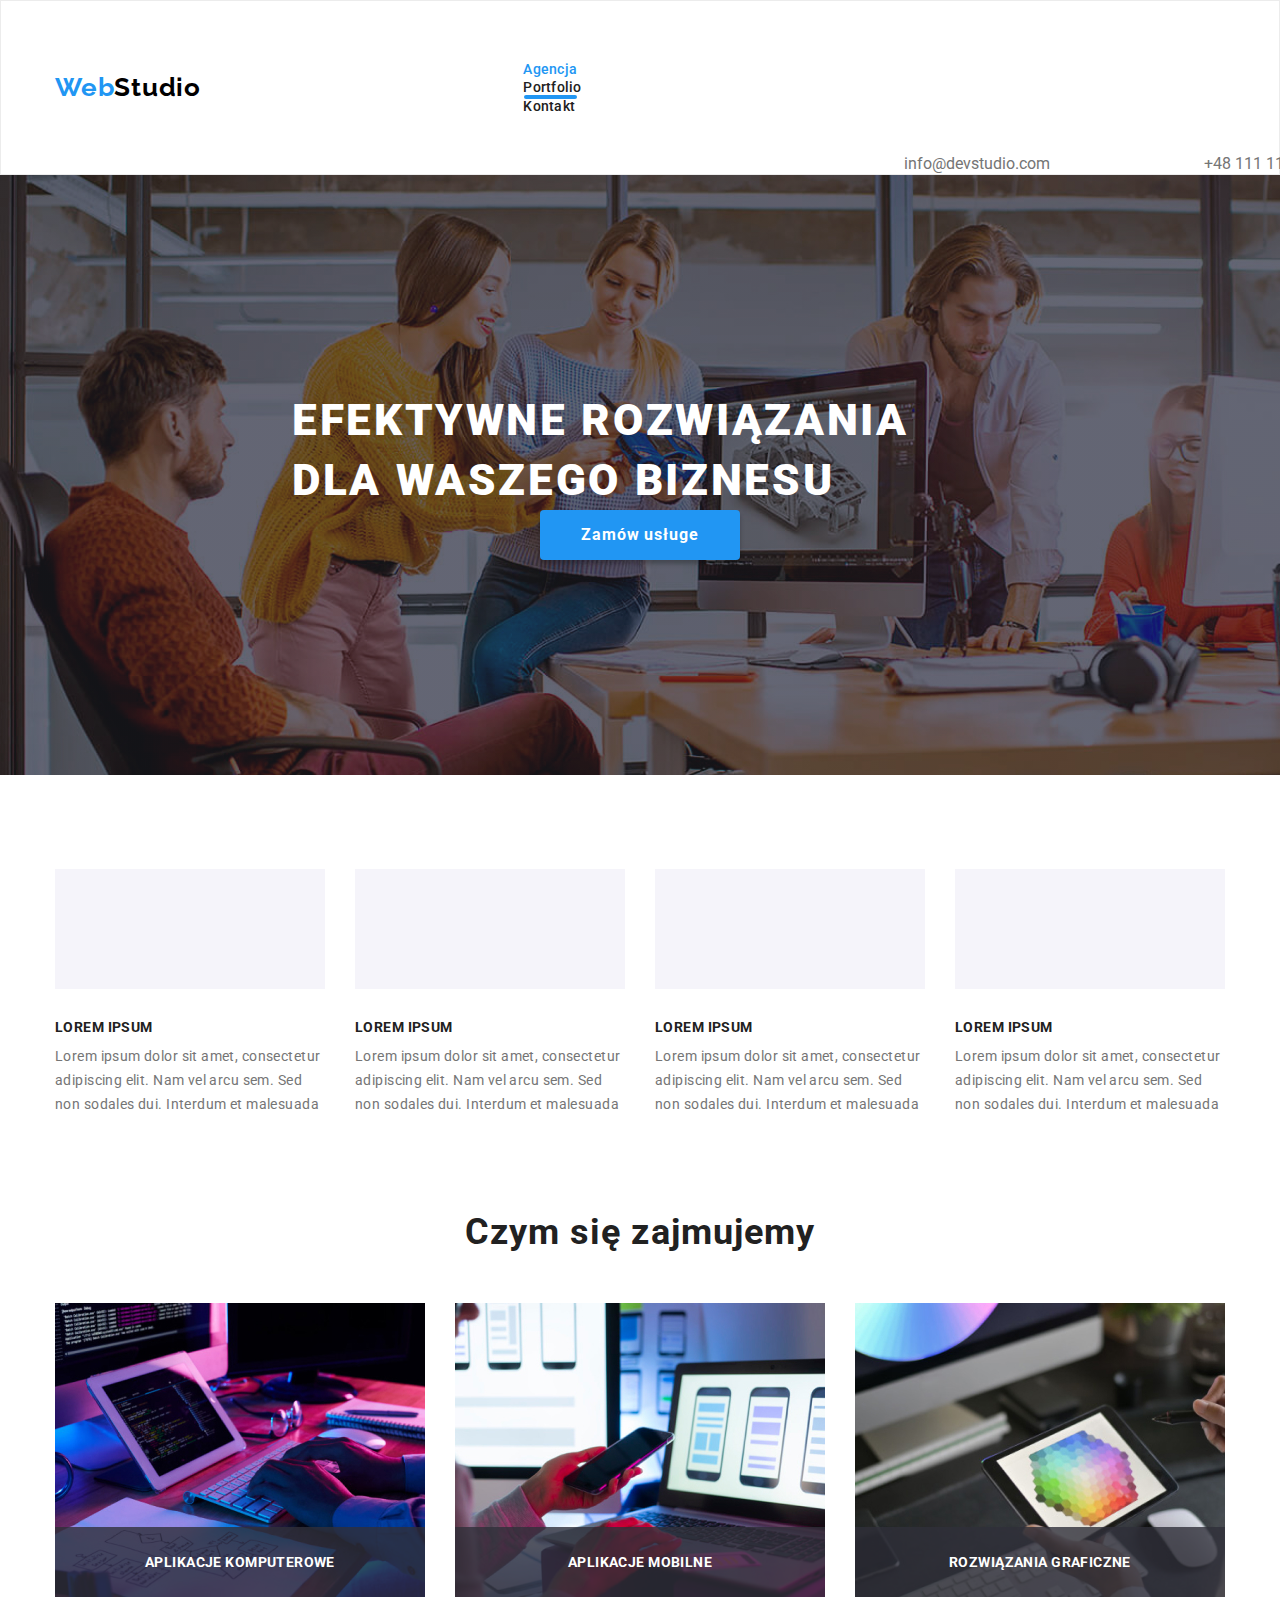
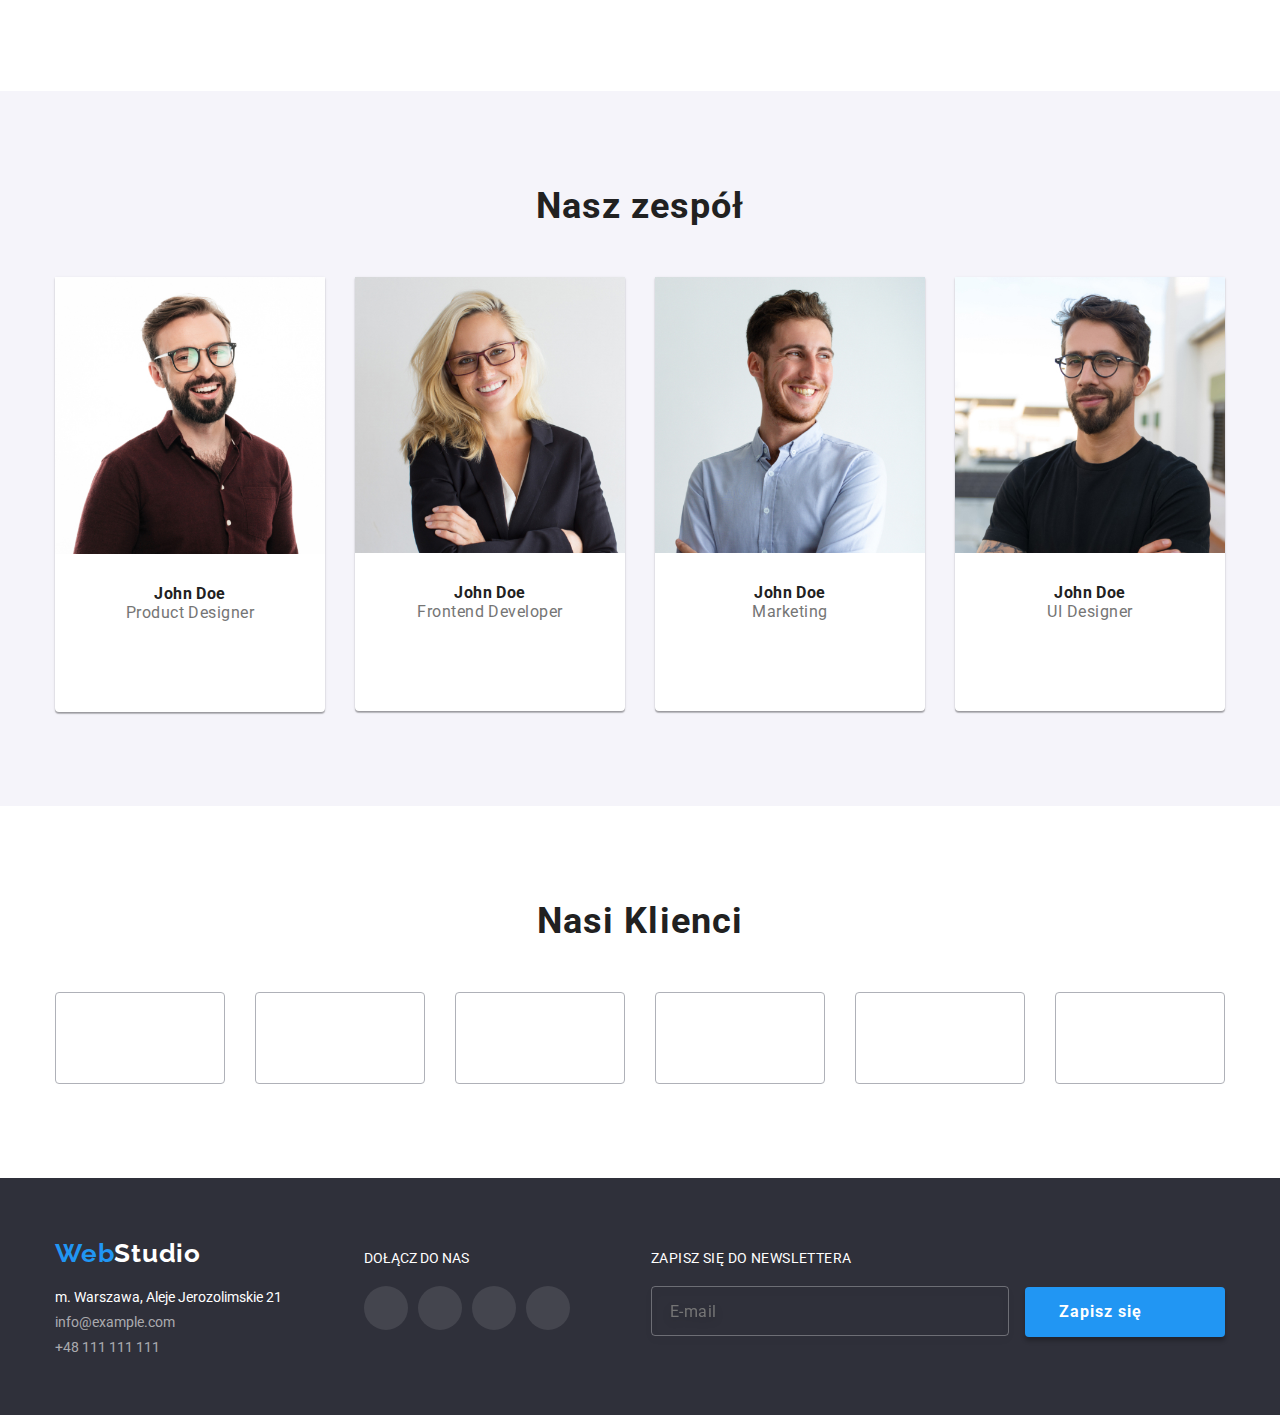
==== commit 013d4311: "page header, mobile, tablet" ====
--- a/index.html
+++ b/index.html
@@ -30,8 +30,8 @@
         </a>
         <nav class="page-header__nav">
           <ul class="nav list">
-            <li class="nav__item active">
-              <a class="nav__link link" href="#"> Agencja</a>
+            <li class="nav__item ">
+              <a class="nav__link link active" href="#"> Agencja</a>
             </li>
 
             <li class="nav__item">
@@ -45,7 +45,7 @@
         </nav>
         <ul class="page-header__contacts contacts list">
           <li class="contacts__item">
-            <a class="contacts__link link" href="mailto:info@devstudio.com">
+            <a class="contacts__link contacts__link--mail link" href="mailto:info@devstudio.com">
               <svg class="contacts__icon--mail">
                 <use href="images/icons.svg#icon-header-1envelope"></use>
               </svg>
@@ -53,7 +53,7 @@
             >
           </li>
           <li class="contacts__item">
-            <a class="contacts__link link" href="tel:+48111111111">
+            <a class="contacts__link contacts__link--phone link" href="tel:+48111111111">
               <svg class="contacts__icon--phone">
                 <use href="images/icons.svg#icon-header-2smartphone"></use>
               </svg>
@@ -211,7 +211,7 @@
           <ul class="list workers__list">
             <li class="workers__list__item">
               <div class="workers-card">
-                <img
+                <img 
                   class="workers-card__photo"
                   src="images/mobile/workers/1-mobile-workers.jpg"
                   alt="photo Product Designer"
--- a/css/main.min.css
+++ b/css/main.min.css
@@ -1,2 +1,2 @@
-.visually-hidden{position:absolute !important;clip:rect(1px 1px 1px 1px);clip:rect(1px 1px 1px 1px);padding:0 !important;border:0 !important;height:1px !important;width:1px !important;overflow:hidden}body{font-family:"Roboto",sans-serif;color:#757575}h1,h2,h3,h4,h5,h6{margin:0}ul,ol,p,figure{padding:0;margin:0}img{display:block;max-width:100%}.list{list-style:none}.link{text-decoration:none;font-style:normal}button{font-family:"Roboto",sans-serif;cursor:pointer}.container{width:100%;padding:0 15px;align-items:center;margin:0 auto}@media screen and (min-width: 480px){.container{width:480px;padding:0 15px}}@media screen and (min-width: 768px){.container{width:768px;padding:0 15px}}@media screen and (min-width: 1200px){.container{width:1200px;padding:0 15px}}.section__header{color:#212121;font-weight:700;line-height:1.167;text-align:center;letter-spacing:0.03em;padding-bottom:50px}@media screen and (max-width: 768px){.section{padding-top:60px;padding-bottom:29px}.section__header{font-size:28px;line-height:1.179}}@media screen and (min-width: 1200px){.section{padding-top:94px;padding-bottom:94px}.section__header{font-size:36px;line-height:1.167}}.active{position:relative}.active:after{position:absolute;bottom:-28px;right:0;content:"";border-radius:2px;background-color:#2196f3}.active-portfolio{position:relative}.active-portfolio:after{position:absolute;bottom:-28px;right:0;content:"";border-radius:2px;background-color:#2196f3}@media screen and (min-width: 768px) and (max-width: 1200px){.active:after{width:53px;height:4px;bottom:-30px}.active-portfolio:after{width:58px;height:4px}}@media screen and (min-width: 1200px){.active:after{width:53px;height:4px;bottom:-22px}.active-portfolio:after{width:58px;bottom:-32px}}.address{font-size:14px;text-align:center}.address__item:not(:last-child){padding-bottom:9px}.address__link--light{color:#fff}.address__link--dark{color:rgba(255,255,255,0.6)}@media screen and (min-width: 1200px){.address{text-align:start}}.btn{font-style:"Roboto",sans-serif;font-weight:700;font-size:16px;width:200px;height:50px;background-color:#2196f3;color:#fff;line-height:1.875;letter-spacing:0.06em;box-shadow:0px 4px 4px rgba(0,0,0,0.25);border:none;border-radius:4px}.card{display:flex;flex-direction:column;border:1px solid #eeeeee;position:relative;overflow:hidden}.card:hover,.card:focus{box-shadow:0px 1px 1px rgba(0,0,0,0.12),0px 4px 4px rgba(0,0,0,0.06),1px 4px 6px rgba(0,0,0,0.16)}.card:hover .card__hover{transform:translateY(0)}.card__text{padding-left:24px;padding-bottom:20px;background-color:#fff;z-index:2}.card__text__title{color:#212121;font-weight:700;font-size:18px;line-height:2;letter-spacing:0.06em;padding-top:20px}.card__hover{width:370px;height:294px;position:absolute;background-color:rgba(33,150,243,0.9);top:1px;right:1px;transform:translateY(100%);color:#fff;transition-property:transform;transition-duration:250ms;transition-timing-function:ease}.card__hover__text{padding-left:24px;padding-top:49px;font-size:18px;line-height:1.556;letter-spacing:0.03em}@media screen and (min-width: 1200px){.card{display:flex;flex-direction:column;border:1px solid #eeeeee;position:relative;overflow:hidden}.card:hover,.card:focus{box-shadow:0px 1px 1px rgba(0,0,0,0.12),0px 4px 4px rgba(0,0,0,0.06),1px 4px 6px rgba(0,0,0,0.16)}.card:hover .card__hover{transform:translateY(0)}.card__text{padding-left:24px;padding-bottom:20px;background-color:#fff;z-index:2}.card__text__title{color:#212121;font-weight:700;font-size:18px;line-height:2;letter-spacing:0.06em;padding-top:20px}.card__hover{width:370px;height:294px;position:absolute;background-color:rgba(33,150,243,0.9);top:0;right:0;transform:translateY(100%);color:#fff;transition-property:transform;transition-duration:250ms;transition-timing-function:ease}.card__hover__text{padding-left:24px;padding-top:49px;font-size:18px;line-height:1.556;letter-spacing:0.03em}}.contacts{display:flex}.contacts__link{font-size:14px;line-height:1.142;font-weight:500;color:#757575;letter-spacing:0.02em;transition-property:color, fill;transition-duration:250ms;transition-timing-function:cubic-bezier(0.4, 0, 0.2, 1)}.contacts__link:hover,.contacts__link:focus{color:#2196f3;fill:#2196f3}.contacts__icon--mail{width:16px;height:12px;margin-right:10px}.contacts__icon--phone{vertical-align:text-bottom;width:10px;height:16px;margin-right:10px}@media screen and (max-width: 768px){.contacts{margin-left:40px;flex-direction:column}.contacts__item{margin-bottom:32px}.contacts__link{font-size:34px;letter-spacing:0.02em;color:#757575}.contacts__link--phone{color:#2196f3}.contacts__link--mail{font-size:24px}.contacts__icon--mail,.contacts__icon--phone{display:none}}@media screen and (min-width: 1200px){.contacts{width:321px;display:flex;justify-content:space-between}}.filters{width:392px;display:flex;flex-wrap:wrap}.filters__btn{color:#212121;font-weight:500;font-size:16px;line-height:1.625;text-align:center;letter-spacing:0.03em;padding:6px 22px;border-radius:4px;border:none;background-color:#f5f4fa;transition-property:color, background-color;transition-duration:250ms;transition-timing-function:cubic-bezier(0.4, 0, 0.2, 1)}.filters__btn:hover,.filters__btn:focus{background-color:#2196f3;color:#fff}.filters__item{margin-bottom:15px;margin-right:10px}@media screen and (min-width: 768px){.filters{margin-left:47px;width:572px;display:flex;flex-wrap:nowrap;justify-content:space-between}.filters__btn{color:#212121;font-weight:500;font-size:16px;line-height:1.625;text-align:center;letter-spacing:0.03em;padding:6px 22px;border-radius:4px;border:none;background-color:#f5f4fa;transition-property:color, background-color;transition-duration:250ms;transition-timing-function:cubic-bezier(0.4, 0, 0.2, 1)}.filters__btn:hover,.filters__btn:focus{background-color:#2196f3;color:#fff}}.logo{color:#2196f3;font-family:"Raleway",sans-serif;font-weight:700;font-size:24px;line-height:1.167;letter-spacing:0.03em}.logo__part--light-theme{color:#000}.logo__part--dark-theme{color:#fff}@media screen and (min-width: 1200px){.logo{font-size:26px;line-height:1.192}}.modal{display:flex;flex-direction:column;position:absolute;top:50%;left:50%;transform:translate(-50%, -50%);width:528px;height:581px;background-color:#fff;transition-property:transform, opacity;transition-timing-function:cubic-bezier(0.4, 0, 0.2, 1);transform:translate3d(0, 0, 0, 0);opacity:1}.modal__backdrop--is-hidden .modal{transform:translate3d(0, -2rem, 0);opacity:0}.modal__backdrop{position:fixed;left:0;top:0;width:100%;height:100%;background-color:rgba(0,0,0,0.2);transition-property:opacity;transition-duration:0.5s;transition-timing-function:cubic-bezier(0.4, 0, 0.2, 1)}.modal__backdrop--is-hidden{opacity:0;visibility:hidden;pointer-events:none}.modal__btn--close{position:absolute;top:8px;right:8px;width:30px;height:30px;background-color:#fff;border:1px solid rgba(0,0,0,0.1);border-radius:50%;cursor:pointer}.modal__btn--icon{position:absolute;width:11px;height:11px;fill:#000000;top:9px;left:10px}.modal__form__group{display:block;border:none;margin:0;padding:0}.modal__form__header{font-weight:700;font-size:20px;line-height:1.15;text-align:center;letter-spacing:0.03em;color:#212121;padding:40px 40px 12px 40px}.modal__form__label,.modal__form__usercomment{display:flex;flex-direction:column;font-size:12px;line-height:1.167;letter-spacing:0.01em;margin-bottom:10px;position:relative}.modal__form__usercomment{margin-bottom:20px}.modal__form__usercomment--text{border:1px solid rgba(33,33,33,0.2);border-radius:4px;width:448px;min-height:120px;padding-left:16px;padding-top:12px;color:rgba(117,117,117,0.5);margin-top:4px;outline-color:#2196f3}.modal__form__icon{position:absolute;top:31px;left:15px;background-color:#fff}.modal__form__icon--name{width:12px;height:12px}.modal__form__icon--tel{width:13px;height:13px}.modal__form__icon--email{width:15px;height:12px}.modal__form__input{padding-left:42px;margin-top:4px;width:448px;height:40px;border:1px solid rgba(33,33,33,0.2);border-radius:4px;outline-color:#2196f3}.modal__form__input:focus+.modal__form__icon{outline-color:#2196f3;fill:#2196f3;transition-duration:250ms;transition-timing-function:cubic-bezier(0.4, 0, 0.2, 1)}.div-class{display:flex;flex-direction:column;margin-left:35px}.modal__declaration{font-size:14px;line-height:1.714;letter-spacing:0.03em;color:#757575;padding:0;position:relative;display:flex;flex-direction:column;align-items:center}.modal__declaration__input{margin-right:7px}.modal__declaration__input:checked+.modal__declaration__label::before{content:"";position:absolute;border-radius:2px;background-color:#2196f3;background-image:url("../images/checkbox.svg");background-size:contain;background-position:center;background-repeat:no-repeat;border:none;width:16px;height:15px;position:relative}.modal__declaration__label{margin-bottom:30px}.modal__declaration__label:before{display:inline-block;content:"";width:16px;height:15px;border:1px solid #000;margin-right:7px;border-radius:2px}.modal__declaration__link{color:#2196f3}@media screen and (max-width: 1200px){.modal{width:450px}.modal__declaration__label{font-size:12px;line-height:14px}.modal__form__header{width:370px}.modal__form__input{width:370px}.modal__form__usercomment--text{width:370px}}.nav{display:flex}.nav__link{color:#212121;font-weight:500;font-size:14px;line-height:1.142;letter-spacing:0.02em;transition-property:color, fill;transition-duration:250ms;transition-timing-function:cubic-bezier(0.4, 0, 0.2, 1)}.nav__link:hover,.nav__link:focus{color:#2196f3;fill:#2196f3}.nav__item:not(:last-child){margin-right:46px}@media screen and (max-width: 768px){.nav{display:flex;flex-direction:column}.nav__link{font-weight:500;font-size:40px;letter-spacing:0.02em;color:#212121}.nav__item{margin-bottom:32px}}.newsletter-form__label{text-transform:uppercase;color:#fff}.newsletter-form__icon{width:20px;height:20px;margin-left:24px;vertical-align:text-bottom}.newsletter-form__input{color:rgba(255,255,255,0.3);font-size:16px;line-height:1.25;letter-spacing:0.03em;width:100%;height:50px;margin-top:20px;margin-bottom:20px;padding-left:18px;border:1px solid rgba(255,255,255,0.3);filter:drop-shadow(0px 4px 4px rgba(0,0,0,0.15));border-radius:4px;background-color:rgba(0,0,0,0);transition-duration:250ms;transition-timing-function:cubic-bezier(0.4, 0, 0.2, 1)}.newsletter-form__title{font-size:14px;letter-spacing:0.03em}@media screen and (min-width: 768px) and (max-width: 1200px){.newsletter-form__label{display:flex;flex-direction:column}.newsletter-form__input{width:450px}}@media screen and (min-width: 1200px){.newsletter-form__input{width:358px}.newsletter-form__title{padding-top:72px}}.social-list{display:flex}.social-list__item:not(:last-child){margin-right:10px}.social-list__item__icon{width:20px;height:20px}.social-list__item__link{display:flex;width:44px;height:44px;border-radius:50%;align-items:center;justify-content:center;fill:#afb1b8;transition-property:background-color, fill;transition-duration:250ms;transition-timing-function:cubic-bezier(0.4, 0, 0.2, 1)}.social-list__item__link:hover,.social-list__item__link:focus{background-color:#2196f3;fill:#fff}.dark-theme{background-color:rgba(255,255,255,0.1);fill:#fff}.feature-card{display:block;height:auto;width:100%;display:flex;flex-direction:column;margin-bottom:30px}.feature-card__icon-box{background-color:#f5f4fa;max-width:450px;height:120px;display:flex;justify-content:center;align-items:center;margin-bottom:30px}.feature-card__icon-box__icon{width:70px;height:70px}.feature-card__text__title{font-size:14px;letter-spacing:0.03em;color:#212121;font-weight:700;line-height:1.143;text-transform:uppercase;margin-bottom:10px}.feature-card__text__desctription{font-size:14px;letter-spacing:0.03em;line-height:1.714}@media screen and (min-width: 768px){.feature-card{width:354px}.feature-card__icon-box{width:354px}}@media screen and (min-width: 1200px){.feature-card{margin-bottom:0;width:270px}.feature-card__icon-box{width:270px}}.offer-card{position:relative}.offer-card__caption{position:absolute;bottom:0px;font-weight:700;font-size:14px;line-height:1.143;text-align:center;letter-spacing:0.03em;text-transform:uppercase;color:#fff;background:rgba(47,48,58,0.8);width:100%;padding:27px}.workers-card{display:block;height:auto;width:100%;padding-bottom:30px;background-color:#fff;box-shadow:0px 1px 3px rgba(0,0,0,0.12),0px 1px 1px rgba(0,0,0,0.14),0px 2px 1px #00000033;border-radius:0px 0px 4px 4px}.workers-card__social-list{display:flex;justify-content:center}.workers-card__text__title{letter-spacing:0.03em;color:#212121}.workers-card__text__description{margin-bottom:16px}.workers-card__text__title,.workers-card__text__description{font-size:16px;line-height:1.188;text-align:center;letter-spacing:0.03em}@media screen and (min-width: 480px) and (max-width: 768px){.workers-card{padding-bottom:30px;box-shadow:0px 1px 3px rgba(0,0,0,0.12),0px 1px 1px rgba(0,0,0,0.14),0px 2px 1px #00000033;border-radius:0px 0px 4px 4px;width:450px}.workers-card__social-list{margin-left:32px}.workers-card__photo{width:450px;height:460px}.workers-card__text__title{letter-spacing:0.03em}.workers-card__text__description{margin-bottom:16px}.workers-card__text__title,.workers-card__text__description{font-size:16px;line-height:1.188;text-align:center;letter-spacing:0.03em}}@media screen and (min-width: 768px) and (max-width: 1200px){.workers-card{width:354px}}@media screen and (min-width: 1200px){.workers-card{margin-bottom:0;width:270px}}.clients__item__link{width:210px;height:92px;border:1px solid #afb1b8;border-radius:4px;align-items:center;justify-content:center;fill:#afb1b8;margin-bottom:29px;display:flex;transition-property:fill;transition-duration:250ms;transition-timing-function:cubic-bezier(0.4, 0, 0.2, 1)}.clients__item__link:hover,.clients__item__link:focus{border:1px solid #2196f3;fill:#2196f3}.clients__item__icon{width:106px;height:60px;display:flex;align-items:center;justify-content:center}@media screen and (min-width: 768px) and (max-width: 1200px){.clients__item__link{width:226px}}@media screen and (min-width: 1200px){.clients__item__link{width:170px;height:92px}.clients__item__link__icon{width:106px;height:60px}}.mobile-menu{display:flex;flex-direction:column;justify-content:space-between;width:100%;height:796px;background-color:#fff}.mobile-menu__nav{padding-top:48px;margin-left:40px}.mobile-menu__social-media{padding-bottom:48px}@media screen and (min-width: 768px){.mobile-menu{display:none}}.social-media{width:357px;justify-content:space-between;display:flex;margin-left:40px}.social-media__item{position:relative;font-weight:500;font-size:18px;line-height:22px;letter-spacing:0.02em}.social-media__item::after{position:absolute;content:'';top:10px;width:22px;height:0px;border:1px solid rgba(33,33,33,0.2);transform:rotate(90deg)}.social-media__link{color:#2196f3}.page-header{border-bottom:1px solid #ececec;width:100%}.page-header__container{display:flex;justify-content:space-between}.page-header__logo{margin:16px 0}.page-header__menu{display:block;padding:22px}.page-header__menu__burger{width:24px;height:16px}.page-header__nav{display:none}.page-header__contacts{display:none}@media screen and (min-width: 480px) and (max-width: 768px){.page-header{border:1px solid #ececec;width:100%}.page-header__container{display:flex;justify-content:space-between}.page-header__logo{margin:26px 0}.page-header__menu{padding:22px}.page-header__menu__burger{width:24px;height:16px}.page-header__nav{display:none}.page-header__contacts{display:none}}@media screen and (min-width: 768px) and (max-width: 1200px){.page-header{display:flex;border:1px solid #ececec;width:100%}.page-header__container{display:flex;justify-content:space-between}.page-header__logo{margin:25px 0}.page-header__menu{display:none}.page-header__nav{display:flex}.page-header__contacts{display:flex;flex-direction:column}}@media screen and (min-width: 1200px){.page-header{border:1px solid #ececec;width:100%}.page-header__logo{margin:16px 0}.page-header__menu{display:none}.page-header__nav{display:flex}.page-header__contacts{display:flex}}.main-section{background-image:linear-gradient(rgba(47,48,58,0.4), rgba(47,48,58,0.4)),url(../../images/mobile/bg/1-mobile-bgi.jpg);background:cover}.main-section__container{display:flex;flex-direction:column;justify-content:center;height:400px;background-repeat:no-repeat}.main-section__header{width:365px;padding-bottom:30px;font-weight:900;font-size:26px;line-height:1.615;text-align:center;letter-spacing:0.06em;text-transform:uppercase;color:#fff}@media screen and (min-width: 480px) and (max-width: 768px){.main-section{background-image:linear-gradient(rgba(47,48,58,0.4), rgba(47,48,58,0.4)),url(../../images/mobile/bg/1-mobile-bgi.jpg);background-size:cover}.main-section__container{width:480px;height:400px}}@media screen and (min-device-pixel-ratio: 2) and (min-width: 480px) and (max-width: 768px), screen and (min-resolution: 192dpi) and (min-width: 480px) and (max-width: 768px), screen and (min-resolution: 2dppx) and (min-width: 480px) and (max-width: 768px){.main-section{background-image:linear-gradient(rgba(47,48,58,0.4), rgba(47,48,58,0.4)),url(../../images/mobile/bg/1-mobile-bgi@2x.jpg)}}@media screen and (min-width: 768px) and (max-width: 1200px){.main-section{background-image:linear-gradient(rgba(47,48,58,0.4), rgba(47,48,58,0.4)),url(../../images/tablet/bg/1-tablet-bgi.jpg);background-size:cover}.main-section__container{height:400px}}@media screen and (min-device-pixel-ratio: 2) and (min-width: 768px) and (max-width: 1200px), screen and (min-resolution: 192dpi) and (min-width: 768px) and (max-width: 1200px), screen and (min-resolution: 2dppx) and (min-width: 768px) and (max-width: 1200px){.main-section{background-image:linear-gradient(rgba(47,48,58,0.4), rgba(47,48,58,0.4)),url(../../images/tablet/bg/1-tablet-bgi@2x.jpg)}}@media screen and (min-width: 1200px){.main-section{background-image:linear-gradient(rgba(47,48,58,0.4), rgba(47,48,58,0.4)),url(../../images/desktop/bg/main-bgi-desktop.jpg);background-size:cover}.main-section__container{height:600px;background-image:none}.main-section__header{width:696px;font-size:44px;line-height:1.364;letter-spacing:0.06em}}@media screen and (min-device-pixel-ratio: 2) and (min-width: 1200px), screen and (min-resolution: 192dpi) and (min-width: 1200px), screen and (min-resolution: 2dppx) and (min-width: 1200px){.main-section{background-image:linear-gradient(rgba(47,48,58,0.4), rgba(47,48,58,0.4)),url(../../images/desktop/bg/main-bgi-desktop@2x.jpg)}}.feature{padding-top:94px;margin-bottom:60px}@media screen and (min-width: 480px) and (max-width: 768px){.feature__container{display:flex;flex-direction:column}}@media screen and (min-width: 768px) and (max-width: 1200px){.feature{margin-bottom:15px}.feature__container{padding:0;width:738px}.feature__container__list{display:flex;flex-wrap:wrap;justify-content:space-between}}@media screen and (min-width: 1200px){.feature{margin-bottom:0}.feature__container__list{display:flex;justify-content:space-between}}@media screen and (max-width: 1200px){.section-offer{display:none}}@media screen and (min-width: 1200px){.offer__list{display:flex;justify-content:space-between}}.workers{background-color:#f5f4fa}.workers__list__item{margin-bottom:30px}@media screen and (min-width: 480px) and (max-width: 768px){.workers__list__item{margin-bottom:30px}}@media screen and (min-width: 768px) and (max-width: 1200px){.workers{display:flex}.workers__list{display:flex;list-style:none;flex-wrap:wrap;justify-content:space-between}.workers__header{padding-top:60px}}@media screen and (min-width: 1200px){.workers__list{display:flex;justify-content:space-between}.workers__list__item{margin-bottom:0}}.clients{padding-top:60px}.clients__container__list{display:flex;flex-wrap:wrap;flex-direction:column;align-content:center}@media screen and (min-width: 768px) and (max-width: 1200px){.clients__container{padding-bottom:30px}.clients__container__list{justify-content:space-between;flex-direction:row}}@media screen and (min-width: 1200px){.clients{padding-top:94px}.clients__item__link{margin-bottom:0}.clients__container__list{justify-content:space-between;flex-direction:row}}.page-footer{background-color:#2f303a}.page-footer__container{display:flex;flex-direction:column;justify-content:space-between}.page-footer__contacts{display:flex;flex-direction:column;margin-bottom:60px;margin-top:60px}.page-footer__contacts__logo{text-align:center;margin-bottom:20px}.page-footer__contacts__address{flex-direction:column}.page-footer__social-links{flex-direction:column;margin-bottom:60px}.page-footer__social-links__title{font-size:14px;text-align:center;color:#fff;text-transform:uppercase;margin-bottom:20px}.page-footer__form{text-align:center}.page-footer__btn{margin-bottom:20px}@media screen and (min-width: 768px) and (max-width: 1200px){.page-footer__container{flex-direction:row;flex-wrap:wrap;justify-content:center}.page-footer__contacts{margin-right:144px}.page-footer__social-links__title{margin-top:65px}.page-footer__btn{margin-bottom:60px}}@media screen and (min-width: 1200px){.page-footer__container{flex-direction:row;justify-content:space-between;align-items:start}.page-footer__form{text-align:start}.page-footer__contacts{margin-top:0;text-align:start}.page-footer__contacts__logo{padding-top:60px;text-align:start}.page-footer__social-links__title{padding-top:72px;text-align:start}.page-footer__btn{margin-left:12px}}.menu-products{display:flex;margin-top:60px;margin-bottom:34px}.menu-products__container{width:392px}@media screen and (min-width: 1200px){.menu-products{justify-content:center}}.products{margin-bottom:30px}.products__cards__list{display:flex;flex-wrap:wrap;justify-content:space-between}.products__cards__card{margin-bottom:29px}@media screen and (min-width: 1200px){.products{margin-bottom:64px}}
+.visually-hidden{position:absolute !important;clip:rect(1px 1px 1px 1px);clip:rect(1px 1px 1px 1px);padding:0 !important;border:0 !important;height:1px !important;width:1px !important;overflow:hidden}body{font-family:"Roboto",sans-serif;color:#757575}h1,h2,h3,h4,h5,h6{margin:0}ul,ol,p,figure{padding:0;margin:0}img{display:block;max-width:100%}.list{list-style:none}.link{text-decoration:none;font-style:normal}button{font-family:"Roboto",sans-serif;cursor:pointer}.container{max-width:100%;padding:0 15px;align-items:center;margin:0 auto}@media screen and (min-width: 480px){.container{width:480px;padding:0 15px}}@media screen and (min-width: 768px){.container{width:768px;padding:0 15px}}@media screen and (min-width: 1200px){.container{width:1200px;padding:0 15px}}.section__header{color:#212121;font-weight:700;line-height:1.167;text-align:center;letter-spacing:0.03em;padding-bottom:50px}@media screen and (max-width: 768px){.section{padding-top:60px;padding-bottom:29px}.section__header{font-size:28px;line-height:1.179}}@media screen and (min-width: 1200px){.section{padding-top:94px;padding-bottom:94px}.section__header{font-size:36px;line-height:1.167}}.address{font-size:14px;text-align:center}.address__item:not(:last-child){padding-bottom:9px}.address__link--light{color:#fff}.address__link--dark{color:rgba(255,255,255,0.6)}@media screen and (min-width: 1200px){.address{text-align:start}}.btn{font-style:"Roboto",sans-serif;font-weight:700;font-size:16px;width:200px;height:50px;background-color:#2196f3;color:#fff;line-height:1.875;letter-spacing:0.06em;box-shadow:0px 4px 4px rgba(0,0,0,0.25);border:none;border-radius:4px}.card{display:flex;flex-direction:column;border:1px solid #eeeeee;position:relative;overflow:hidden}.card:hover,.card:focus{box-shadow:0px 1px 1px rgba(0,0,0,0.12),0px 4px 4px rgba(0,0,0,0.06),1px 4px 6px rgba(0,0,0,0.16)}.card:hover .card__hover{transform:translateY(0)}.card__text{padding-left:24px;padding-bottom:20px;background-color:#fff;z-index:2}.card__text__title{color:#212121;font-weight:700;font-size:18px;line-height:2;letter-spacing:0.06em;padding-top:20px}.card__hover{width:370px;height:294px;position:absolute;background-color:rgba(33,150,243,0.9);top:1px;right:1px;transform:translateY(100%);color:#fff;transition-property:transform;transition-duration:250ms;transition-timing-function:ease}.card__hover__text{padding-left:24px;padding-top:49px;font-size:18px;line-height:1.556;letter-spacing:0.03em}@media screen and (min-width: 1200px){.card{display:flex;flex-direction:column;border:1px solid #eeeeee;position:relative;overflow:hidden}.card:hover,.card:focus{box-shadow:0px 1px 1px rgba(0,0,0,0.12),0px 4px 4px rgba(0,0,0,0.06),1px 4px 6px rgba(0,0,0,0.16)}.card:hover .card__hover{transform:translateY(0)}.card__text{padding-left:24px;padding-bottom:20px;background-color:#fff;z-index:2}.card__text__title{color:#212121;font-weight:700;font-size:18px;line-height:2;letter-spacing:0.06em;padding-top:20px}.card__hover{width:370px;height:294px;position:absolute;background-color:rgba(33,150,243,0.9);top:0;right:0;transform:translateY(100%);color:#fff;transition-property:transform;transition-duration:250ms;transition-timing-function:ease}.card__hover__text{padding-left:24px;padding-top:49px;font-size:18px;line-height:1.556;letter-spacing:0.03em}}.contacts{display:flex}.contacts__link{color:#757575;transition-property:color, fill;transition-duration:250ms;transition-timing-function:cubic-bezier(0.4, 0, 0.2, 1)}.contacts__link:hover,.contacts__link:focus{color:#2196f3;fill:#2196f3}@media screen and (max-width: 767px){.contacts{margin-left:40px;flex-direction:column}.contacts__item{margin-bottom:32px}.contacts__link{color:#757575}.contacts__link--mail{font-weight:500;font-size:24px;line-height:1.166;letter-spacing:0.02em;color:#757575}.contacts__link--phone{font-weight:500;font-size:34px;line-height:1.176;letter-spacing:0.02em;color:#2196f3}.contacts__icon--mail,.contacts__icon--phone{display:none}}@media screen and (min-width: 768px) and (max-width: 1199px){.contacts__link{font-weight:500;font-size:12px;line-height:1, 167;letter-spacing:0.02em}.contacts__item{margin-bottom:10px}.contacts__icon--phone{width:10px;height:14px}.contacts__icon--mail{width:14px;height:10px}}@media screen and (min-width: 1200px){.contacts{width:321px;display:flex;justify-content:space-between}}.filters{width:392px;display:flex;flex-wrap:wrap}.filters__btn{color:#212121;font-weight:500;font-size:16px;line-height:1.625;text-align:center;letter-spacing:0.03em;padding:6px 22px;border-radius:4px;border:none;background-color:#f5f4fa;transition-property:color, background-color;transition-duration:250ms;transition-timing-function:cubic-bezier(0.4, 0, 0.2, 1)}.filters__btn:hover,.filters__btn:focus{background-color:#2196f3;color:#fff}.filters__item{margin-bottom:15px;margin-right:10px}@media screen and (min-width: 768px){.filters{margin-left:47px;width:572px;display:flex;flex-wrap:nowrap;justify-content:space-between}.filters__btn{color:#212121;font-weight:500;font-size:16px;line-height:1.625;text-align:center;letter-spacing:0.03em;padding:6px 22px;border-radius:4px;border:none;background-color:#f5f4fa;transition-property:color, background-color;transition-duration:250ms;transition-timing-function:cubic-bezier(0.4, 0, 0.2, 1)}.filters__btn:hover,.filters__btn:focus{background-color:#2196f3;color:#fff}}.logo{color:#2196f3;font-family:"Raleway",sans-serif;font-weight:700;font-size:24px;line-height:1.167;letter-spacing:0.03em}.logo__part--light-theme{color:#000}.logo__part--dark-theme{color:#fff}@media screen and (min-width: 1200px){.logo{font-size:26px;line-height:1.192}}.modal{display:flex;flex-direction:column;position:absolute;top:50%;left:50%;transform:translate(-50%, -50%);width:528px;height:581px;background-color:#fff;transition-property:transform, opacity;transition-timing-function:cubic-bezier(0.4, 0, 0.2, 1);transform:translate3d(0, 0, 0, 0);opacity:1}.modal__backdrop--is-hidden .modal{transform:translate3d(0, -2rem, 0);opacity:0}.modal__backdrop{position:fixed;left:0;top:0;width:100%;height:100%;background-color:rgba(0,0,0,0.2);transition-property:opacity;transition-duration:0.5s;transition-timing-function:cubic-bezier(0.4, 0, 0.2, 1)}.modal__backdrop--is-hidden{opacity:0;visibility:hidden;pointer-events:none}.modal__btn--close{position:absolute;top:8px;right:8px;width:30px;height:30px;background-color:#fff;border:1px solid rgba(0,0,0,0.1);border-radius:50%;cursor:pointer}.modal__btn--icon{position:absolute;width:11px;height:11px;fill:#000000;top:9px;left:10px}.modal__form__group{display:block;border:none;margin:0;padding:0}.modal__form__header{font-weight:700;font-size:20px;line-height:1.15;text-align:center;letter-spacing:0.03em;color:#212121;padding:40px 40px 12px 40px}.modal__form__label,.modal__form__usercomment{display:flex;flex-direction:column;font-size:12px;line-height:1.167;letter-spacing:0.01em;margin-bottom:10px;position:relative}.modal__form__usercomment{margin-bottom:20px}.modal__form__usercomment--text{border:1px solid rgba(33,33,33,0.2);border-radius:4px;width:448px;min-height:120px;padding-left:16px;padding-top:12px;color:rgba(117,117,117,0.5);margin-top:4px;outline-color:#2196f3}.modal__form__icon{position:absolute;top:31px;left:15px;background-color:#fff}.modal__form__icon--name{width:12px;height:12px}.modal__form__icon--tel{width:13px;height:13px}.modal__form__icon--email{width:15px;height:12px}.modal__form__input{padding-left:42px;margin-top:4px;width:448px;height:40px;border:1px solid rgba(33,33,33,0.2);border-radius:4px;outline-color:#2196f3}.modal__form__input:focus+.modal__form__icon{outline-color:#2196f3;fill:#2196f3;transition-duration:250ms;transition-timing-function:cubic-bezier(0.4, 0, 0.2, 1)}.div-class{display:flex;flex-direction:column;margin-left:35px}.modal__declaration{font-size:14px;line-height:1.714;letter-spacing:0.03em;color:#757575;padding:0;position:relative;display:flex;flex-direction:column;align-items:center}.modal__declaration__input{margin-right:7px}.modal__declaration__input:checked+.modal__declaration__label::before{content:"";position:absolute;border-radius:2px;background-color:#2196f3;background-image:url("../images/checkbox.svg");background-size:contain;background-position:center;background-repeat:no-repeat;border:none;width:16px;height:15px;position:relative}.modal__declaration__label{margin-bottom:30px}.modal__declaration__label:before{display:inline-block;content:"";width:16px;height:15px;border:1px solid #000;margin-right:7px;border-radius:2px}.modal__declaration__link{color:#2196f3}@media screen and (max-width: 1200px){.modal{width:450px}.modal__declaration__label{font-size:12px;line-height:14px}.modal__form__header{width:370px}.modal__form__input{width:370px}.modal__form__usercomment--text{width:370px}}.nav__link{color:#212121;letter-spacing:0.02em;transition-property:color, fill;transition-duration:250ms;transition-timing-function:cubic-bezier(0.4, 0, 0.2, 1)}.nav__link:hover,.nav__link:focus{color:#2196f3;fill:#2196f3}@media screen and (max-width: 767px){.nav{display:flex;flex-direction:column}.nav__link{font-weight:500;font-size:40px}.nav__item{margin-bottom:32px}}@media screen and (min-width: 768px) and (max-width: 1199px){.nav{display:flex;justify-content:space-between}.nav__link{font-weight:500;font-size:14px;line-height:1, 143}}@media screen and (min-width: 1200px){.nav__link{font-weight:500;font-size:14px;line-height:1, 143}}.newsletter-form__label{text-transform:uppercase;color:#fff}.newsletter-form__icon{width:20px;height:20px;margin-left:24px;vertical-align:text-bottom}.newsletter-form__input{color:rgba(255,255,255,0.3);font-size:16px;line-height:1.25;letter-spacing:0.03em;width:100%;height:50px;margin-top:20px;margin-bottom:20px;padding-left:18px;border:1px solid rgba(255,255,255,0.3);filter:drop-shadow(0px 4px 4px rgba(0,0,0,0.15));border-radius:4px;background-color:rgba(0,0,0,0);transition-duration:250ms;transition-timing-function:cubic-bezier(0.4, 0, 0.2, 1)}.newsletter-form__title{font-size:14px;letter-spacing:0.03em}@media screen and (min-width: 768px) and (max-width: 1200px){.newsletter-form__label{display:flex;flex-direction:column}.newsletter-form__input{width:450px}}@media screen and (min-width: 1200px){.newsletter-form__input{width:358px}.newsletter-form__title{padding-top:72px}}.social-list{display:flex}.social-list__item:not(:last-child){margin-right:10px}.social-list__item__icon{width:20px;height:20px}.social-list__item__link{display:flex;width:44px;height:44px;border-radius:50%;align-items:center;justify-content:center;fill:#afb1b8;transition-property:background-color, fill;transition-duration:250ms;transition-timing-function:cubic-bezier(0.4, 0, 0.2, 1)}.social-list__item__link:hover,.social-list__item__link:focus{background-color:#2196f3;fill:#fff}.dark-theme{background-color:rgba(255,255,255,0.1);fill:#fff}.feature-card{display:block;height:auto;width:100%;display:flex;flex-direction:column;margin-bottom:30px}.feature-card__icon-box{background-color:#f5f4fa;max-width:450px;height:120px;display:flex;justify-content:center;align-items:center;margin-bottom:30px}.feature-card__icon-box__icon{width:70px;height:70px}.feature-card__text__title{font-size:14px;letter-spacing:0.03em;color:#212121;font-weight:700;line-height:1.143;text-transform:uppercase;margin-bottom:10px}.feature-card__text__desctription{font-size:14px;letter-spacing:0.03em;line-height:1.714}@media screen and (min-width: 768px){.feature-card{width:354px}.feature-card__icon-box{width:354px}}@media screen and (min-width: 1200px){.feature-card{margin-bottom:0;width:270px}.feature-card__icon-box{width:270px}}.offer-card{position:relative}.offer-card__caption{position:absolute;bottom:0px;font-weight:700;font-size:14px;line-height:1.143;text-align:center;letter-spacing:0.03em;text-transform:uppercase;color:#fff;background:rgba(47,48,58,0.8);width:100%;padding:27px}.workers-card{display:block;height:auto;width:100%;padding-bottom:30px;background-color:#fff;box-shadow:0px 1px 3px rgba(0,0,0,0.12),0px 1px 1px rgba(0,0,0,0.14),0px 2px 1px #00000033;border-radius:0px 0px 4px 4px}.workers-card__social-list{display:flex;justify-content:center}.workers-card__text__title{margin-top:30px;letter-spacing:0.03em;color:#212121}.workers-card__text__description{margin-bottom:16px}.workers-card__text__title,.workers-card__text__description{font-size:16px;line-height:1.188;text-align:center;letter-spacing:0.03em}@media screen and (min-width: 480px) and (max-width: 768px){.workers-card{padding-bottom:30px;box-shadow:0px 1px 3px rgba(0,0,0,0.12),0px 1px 1px rgba(0,0,0,0.14),0px 2px 1px #00000033;border-radius:0px 0px 4px 4px;width:450px}.workers-card__social-list{margin-left:32px}.workers-card__photo{width:450px;height:460px}.workers-card__text__title{letter-spacing:0.03em}.workers-card__text__description{margin-bottom:16px}.workers-card__text__title,.workers-card__text__description{font-size:16px;line-height:1.188;text-align:center;letter-spacing:0.03em}}@media screen and (min-width: 768px) and (max-width: 1200px){.workers-card{max-width:354px}}@media screen and (min-width: 1200px){.workers-card{margin-bottom:0;max-width:270px}}.clients__item__link{width:210px;height:92px;border:1px solid #afb1b8;border-radius:4px;align-items:center;justify-content:center;fill:#afb1b8;margin-bottom:29px;display:flex;transition-property:fill;transition-duration:250ms;transition-timing-function:cubic-bezier(0.4, 0, 0.2, 1)}.clients__item__link:hover,.clients__item__link:focus{border:1px solid #2196f3;fill:#2196f3}.clients__item__icon{width:106px;height:60px;display:flex;align-items:center;justify-content:center}@media screen and (min-width: 768px) and (max-width: 1200px){.clients__item__link{width:226px}}@media screen and (min-width: 1200px){.clients__item__link{width:170px;height:92px}.clients__item__link__icon{width:106px;height:60px}}@media screen and (max-width: 768px){.mobile-menu{display:flex;flex-direction:column;justify-content:space-between;width:100%;height:796px;background-color:#fff}.mobile-menu__nav{padding-top:48px;margin-left:40px}.mobile-menu__social-media{padding-bottom:48px}}@media screen and (min-width: 768px){.mobile-menu{display:none}}.social-media{width:357px;justify-content:space-between;display:flex;margin-left:40px}.social-media__item{position:relative;font-weight:500;font-size:18px;line-height:22px;letter-spacing:0.02em}.social-media__item:not(:last-child)::after{position:absolute;content:"";top:10px;width:22px;height:0px;border:1px solid rgba(33,33,33,0.2);transform:rotate(90deg)}.social-media__link{color:#2196f3}.active{color:#2196f3;position:relative}.active:after{position:absolute;bottom:-28px;right:0;content:"";border-radius:2px;background-color:#2196f3}.active-portfolio{color:#2196f3;position:relative}.active-portfolio:after{position:absolute;bottom:-28px;right:0;content:"";border-radius:2px;background-color:#2196f3}@media screen and (min-width: 768px) and (max-width: 1200px){.active:after{width:53px;height:4px;bottom:-30px}.active-portfolio:after{width:58px;height:4px}}@media screen and (min-width: 1200px){.active:after{width:53px;height:4px;bottom:-22px}.active-portfolio:after{width:58px;bottom:-32px}}.page-header{border-bottom:1px solid #ececec;max-width:100%}.page-header__container{display:flex;justify-content:space-between}.page-header__logo{margin:16px 0}.page-header__menu{padding:22px}.page-header__menu__burger{width:24px;height:16px}.page-header__nav{display:none}.page-header__contacts{display:none}@media screen and (max-width: 767px){.page-header{max-width:100%}.page-header__logo{margin:26px 0}}@media screen and (min-width: 768px) and (max-width: 1199px){.page-header__container{padding-top:21px;padding-bottom:11px}.page-header__menu{display:none}.page-header__nav{display:block;width:282px}.page-header__contacts{display:flex;flex-direction:column}}@media screen and (min-width: 1200px){.page-header{border:1px solid #ececec;width:100%}.page-header__logo{margin:16px 0}.page-header__menu{display:none}.page-header__nav{display:flex}.page-header__contacts{display:flex}}.main-section{background-size:cover}.main-section__container{display:flex;flex-direction:column;justify-content:center;height:400px;background-repeat:no-repeat}.main-section__header{font-weight:900;color:#fff;text-transform:uppercase}@media screen and (max-width: 768px){.main-section{background-image:linear-gradient(rgba(47,48,58,0.4), rgba(47,48,58,0.4)),url(../../images/mobile/bg/1-mobile-bgi.jpg)}.main-section__container{max-width:480px;height:400px}.main-section__header{width:365px;max-width:100%;padding-bottom:30px;font-size:26px;line-height:1.615;text-align:center;letter-spacing:0.06em;text-transform:uppercase}}@media screen and (min-device-pixel-ratio: 2) and (max-width: 767px), screen and (min-resolution: 192dpi) and (max-width: 767px), screen and (min-resolution: 2dppx) and (max-width: 767px){.main-section{background-image:linear-gradient(rgba(47,48,58,0.4), rgba(47,48,58,0.4)),url(../../images/mobile/bg/1-mobile-bgi@2x.jpg)}}@media screen and (min-width: 768px) and (max-width: 1199px){.main-section{background-image:linear-gradient(rgba(47,48,58,0.4), rgba(47,48,58,0.4)),url(../../images/tablet/bg/1-tablet-bgi.jpg);background-size:cover}.main-section__container{height:400px}}@media screen and (min-device-pixel-ratio: 2) and (min-width: 768px) and (max-width: 1199px), screen and (min-resolution: 192dpi) and (min-width: 768px) and (max-width: 1199px), screen and (min-resolution: 2dppx) and (min-width: 768px) and (max-width: 1199px){.main-section{background-image:linear-gradient(rgba(47,48,58,0.4), rgba(47,48,58,0.4)),url(../../images/tablet/bg/1-tablet-bgi@2x.jpg)}}@media screen and (min-width: 1200px){.main-section{background-image:linear-gradient(rgba(47,48,58,0.4), rgba(47,48,58,0.4)),url(../../images/desktop/bg/main-bgi-desktop.jpg);background-size:cover}.main-section__container{height:600px;background-image:none}.main-section__header{width:696px;font-size:44px;line-height:1.364;letter-spacing:0.06em}}@media screen and (min-device-pixel-ratio: 2) and (min-width: 1200px), screen and (min-resolution: 192dpi) and (min-width: 1200px), screen and (min-resolution: 2dppx) and (min-width: 1200px){.main-section{background-image:linear-gradient(rgba(47,48,58,0.4), rgba(47,48,58,0.4)),url(../../images/desktop/bg/main-bgi-desktop@2x.jpg)}}.feature{padding-top:94px;margin-bottom:60px}@media screen and (min-width: 480px) and (max-width: 768px){.feature__container{display:flex;flex-direction:column}}@media screen and (min-width: 768px) and (max-width: 1200px){.feature{margin-bottom:15px}.feature__container{padding:0;width:738px}.feature__container__list{display:flex;flex-wrap:wrap;justify-content:space-between}}@media screen and (min-width: 1200px){.feature{margin-bottom:0}.feature__container__list{display:flex;justify-content:space-between}}@media screen and (max-width: 1200px){.section-offer{display:none}}@media screen and (min-width: 1200px){.offer__list{display:flex;justify-content:space-between}}.workers{background-color:#f5f4fa}.workers__list__item{margin-bottom:30px}@media screen and (min-width: 480px) and (max-width: 768px){.workers__list__item{margin-bottom:30px}}@media screen and (min-width: 768px) and (max-width: 1200px){.workers{display:flex}.workers__list{display:flex;list-style:none;flex-wrap:wrap;justify-content:space-between}.workers__header{padding-top:60px}}@media screen and (min-width: 1200px){.workers__list{display:flex;justify-content:space-between}.workers__list__item{margin-bottom:0}}.clients{padding-top:60px}.clients__container__list{display:flex;flex-wrap:wrap;flex-direction:column;align-content:center}@media screen and (min-width: 768px) and (max-width: 1200px){.clients__container{padding-bottom:30px}.clients__container__list{justify-content:space-between;flex-direction:row}}@media screen and (min-width: 1200px){.clients{padding-top:94px}.clients__item__link{margin-bottom:0}.clients__container__list{justify-content:space-between;flex-direction:row}}.page-footer{background-color:#2f303a}.page-footer__container{display:flex;flex-direction:column;justify-content:space-between}.page-footer__contacts{display:flex;flex-direction:column;margin-bottom:60px;margin-top:60px}.page-footer__contacts__logo{text-align:center;margin-bottom:20px}.page-footer__contacts__address{flex-direction:column}.page-footer__social-links{flex-direction:column;margin-bottom:60px}.page-footer__social-links__title{font-size:14px;text-align:center;color:#fff;text-transform:uppercase;margin-bottom:20px}.page-footer__form{text-align:center}.page-footer__btn{margin-bottom:20px}@media screen and (min-width: 768px) and (max-width: 1200px){.page-footer__container{flex-direction:row;flex-wrap:wrap;justify-content:center}.page-footer__contacts{margin-right:144px}.page-footer__social-links__title{margin-top:65px}.page-footer__btn{margin-bottom:60px}}@media screen and (min-width: 1200px){.page-footer__container{flex-direction:row;justify-content:space-between;align-items:start}.page-footer__form{text-align:start}.page-footer__contacts{margin-top:0;text-align:start}.page-footer__contacts__logo{padding-top:60px;text-align:start}.page-footer__social-links__title{padding-top:72px;text-align:start}.page-footer__btn{margin-left:12px}}.menu-products{display:flex;margin-top:60px;margin-bottom:34px}.menu-products__container{width:392px}@media screen and (min-width: 1200px){.menu-products{justify-content:center}}.products{margin-bottom:30px}.products__cards__list{display:flex;flex-wrap:wrap;justify-content:space-between}.products__cards__card{margin-bottom:29px}@media screen and (min-width: 1200px){.products{margin-bottom:64px}}
 /*# sourceMappingURL=main.min.css.map */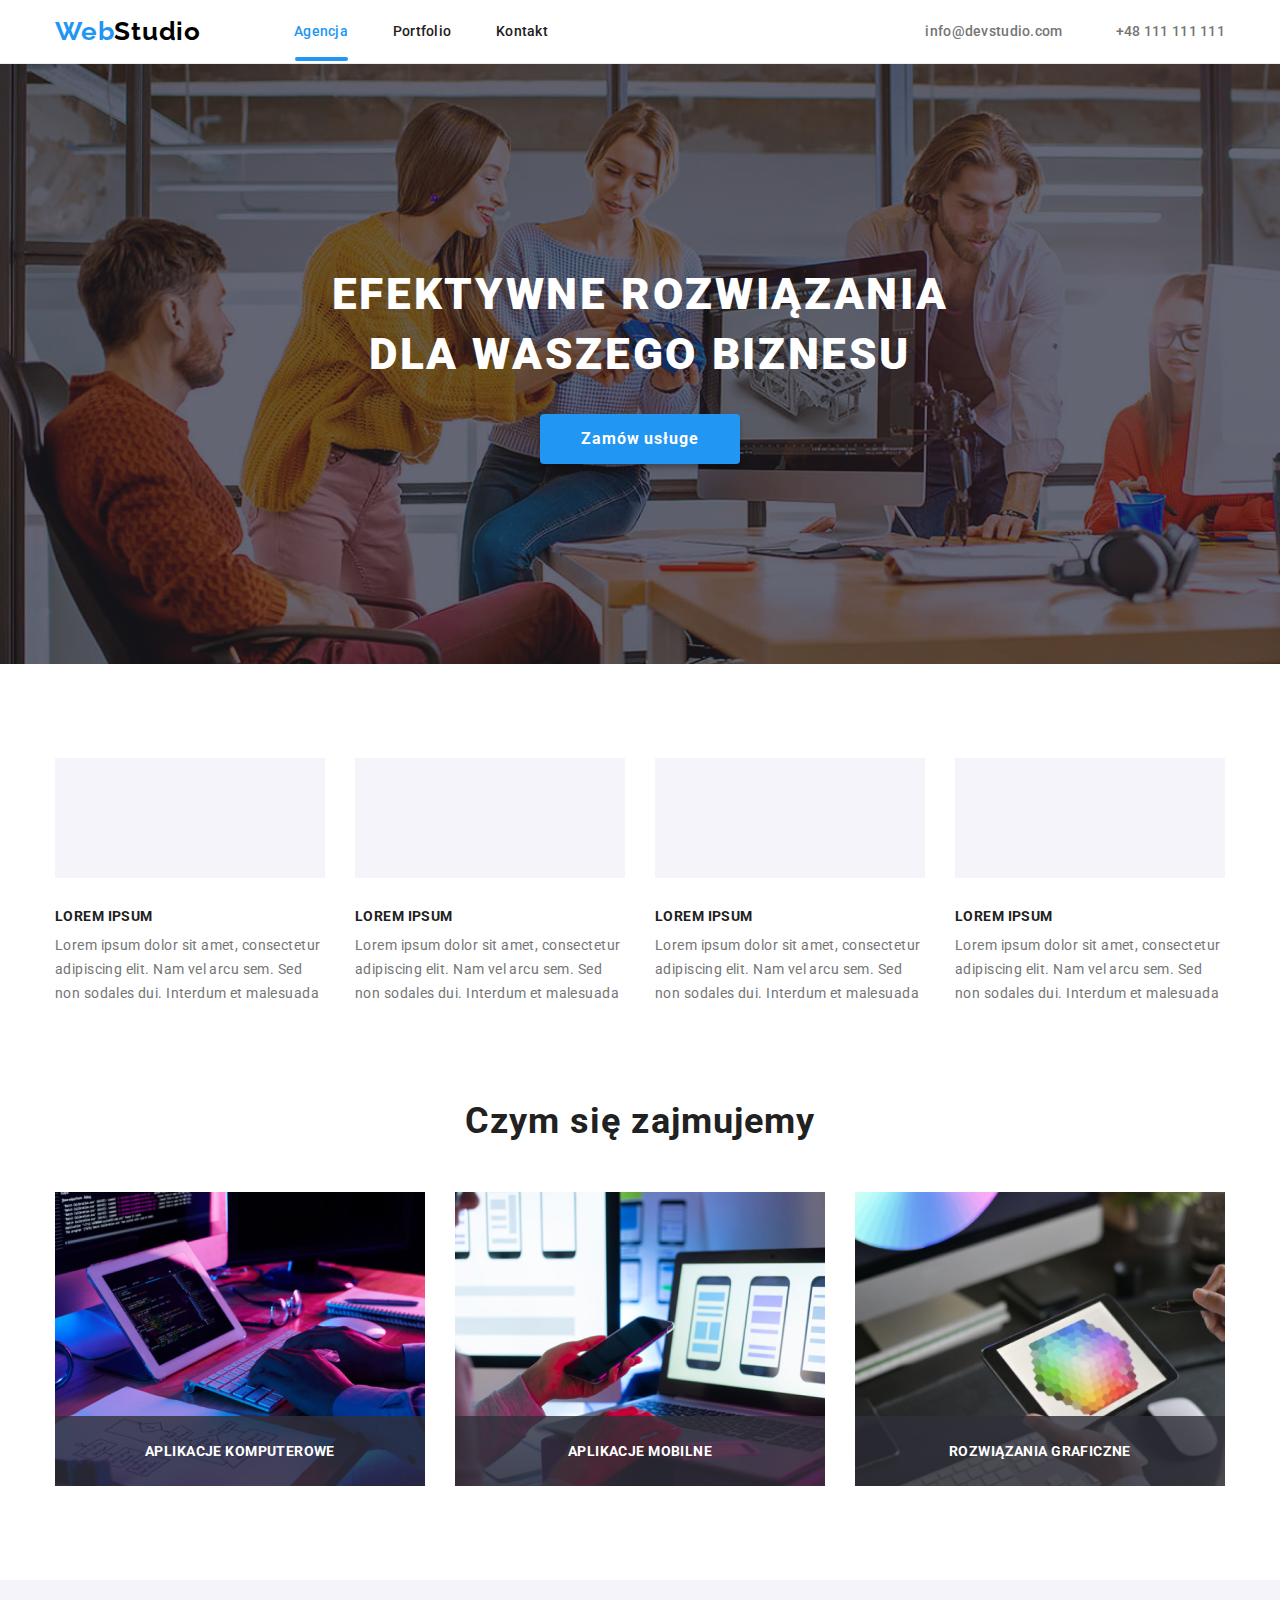
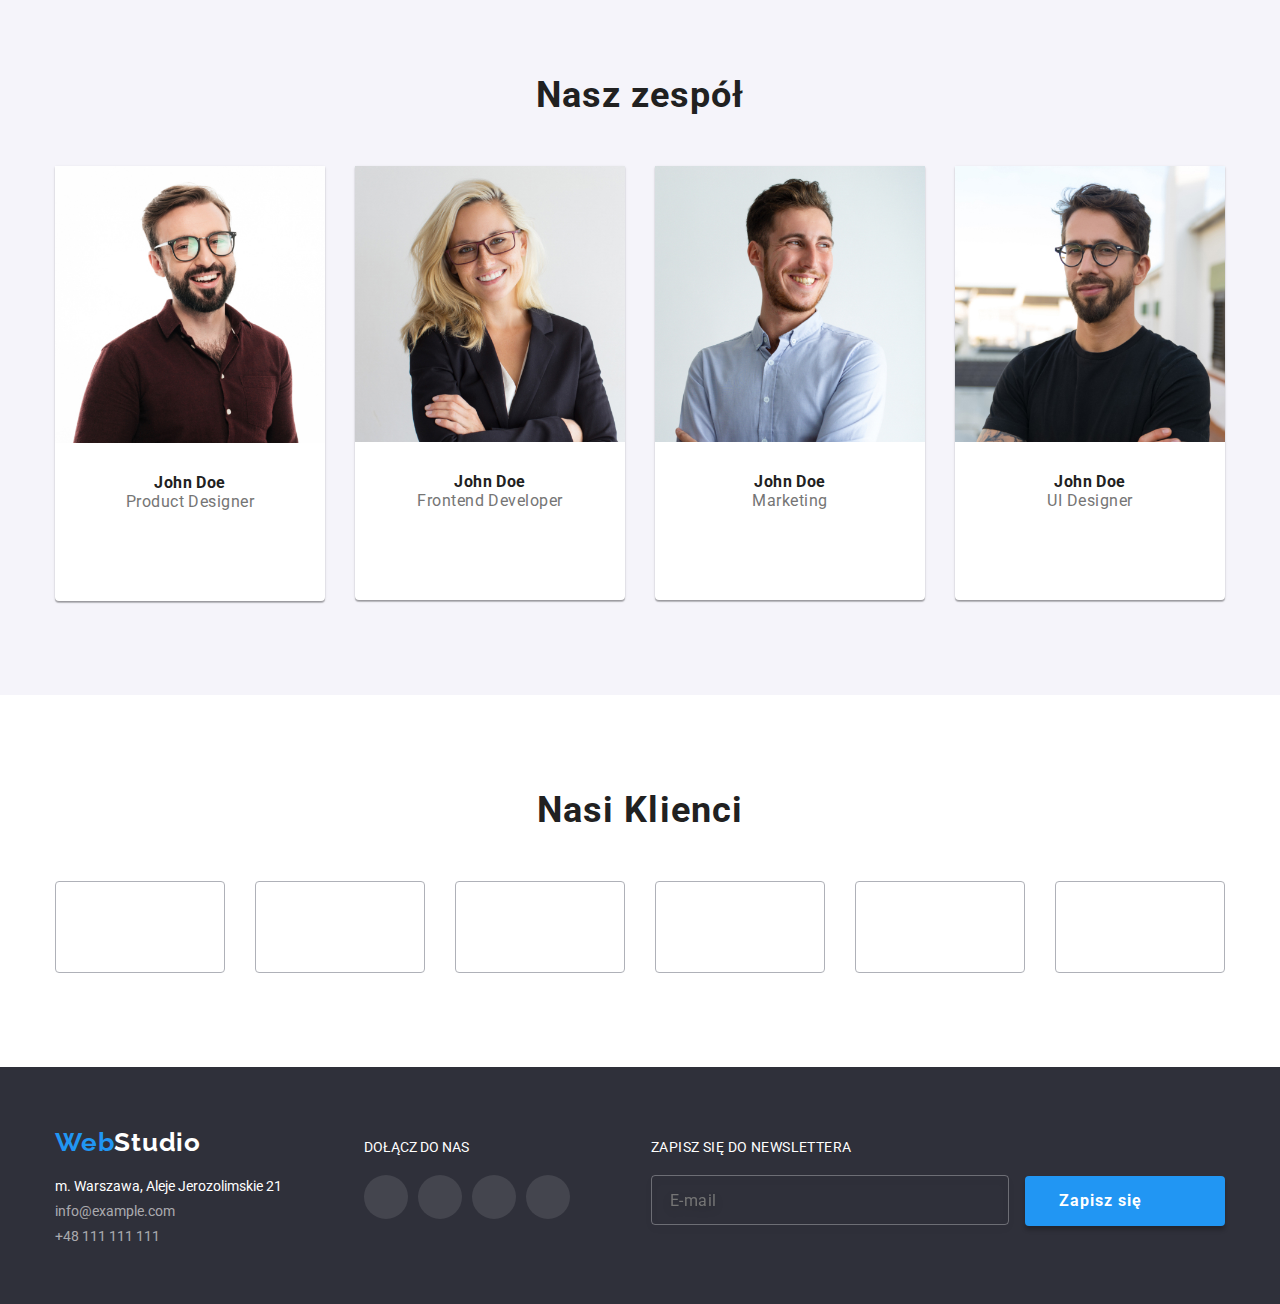
==== commit d9ffc672: "x" ====
--- a/index.html
+++ b/index.html
@@ -23,14 +23,14 @@
         <a class="logo link page-header__logo" href="#">
           Web<span class="logo__part--light-theme">Studio</span>
         </a>
-        <a class="page-header__menu">
+        <a class="page-header__menu" data-menu-open>
           <svg class="page-header__menu__burger">
             <use href="images/icons.svg#icon-menu_24pxburger"></use>
           </svg>
         </a>
         <nav class="page-header__nav">
           <ul class="nav list">
-            <li class="nav__item ">
+            <li class="nav__item">
               <a class="nav__link link active" href="#"> Agencja</a>
             </li>
 
@@ -45,7 +45,10 @@
         </nav>
         <ul class="page-header__contacts contacts list">
           <li class="contacts__item">
-            <a class="contacts__link contacts__link--mail link" href="mailto:info@devstudio.com">
+            <a
+              class="contacts__link contacts__link--mail link"
+              href="mailto:info@devstudio.com"
+            >
               <svg class="contacts__icon--mail">
                 <use href="images/icons.svg#icon-header-1envelope"></use>
               </svg>
@@ -53,7 +56,10 @@
             >
           </li>
           <li class="contacts__item">
-            <a class="contacts__link contacts__link--phone link" href="tel:+48111111111">
+            <a
+              class="contacts__link contacts__link--phone link"
+              href="tel:+48111111111"
+            >
               <svg class="contacts__icon--phone">
                 <use href="images/icons.svg#icon-header-2smartphone"></use>
               </svg>
@@ -211,7 +217,7 @@
           <ul class="list workers__list">
             <li class="workers__list__item">
               <div class="workers-card">
-                <img 
+                <img
                   class="workers-card__photo"
                   src="images/mobile/workers/1-mobile-workers.jpg"
                   alt="photo Product Designer"
@@ -454,62 +460,70 @@
       </section>
     </main>
     <!-- menu mobile-->
-
-    <div class="mobile-menu">
-      <nav class="mobile-menu__nav">
-        <ul class="nav list">
-          <li class="nav__item active">
-            <a class="nav__link link" href="#"> Agencja</a>
-          </li>
-
-          <li class="nav__item">
-            <a class="nav__link link" href="portfolio.html">Portfolio</a>
-          </li>
-
-          <li class="nav__item">
-            <a class="nav__link link" href="#">Kontakt</a>
-          </li>
-        </ul>
-      </nav>
-      <div class="mobile-menu__contacts">
-        <ul class="mobile-menu__contacts contacts list">
-          <li class="contacts__item">
-            <a
-              class="contacts__link contacts__link--phone link"
-              href="tel:+48111111111"
-            >
-              <svg class="contacts__icon--phone">
-                <use href="images/icons.svg#icon-header-2smartphone"></use>
-              </svg>
-              +48 111 111 111</a
-            >
-          </li>
-          <li class="contacts__item">
-            <a
-              class="contacts__link contacts__link--mail link"
-              href="mailto:info@devstudio.com"
-            >
-              <svg class="contacts__icon--mail">
-                <use href="images/icons.svg#icon-header-1envelope"></use>
-              </svg>
-              info@devstudio.com</a
-            >
-          </li>
-        </ul>
-        <ul class="mobile-menu__social-media social-media list">
-          <li class="social-media__item">
-            <a href="#" class="social-media__link link">Instagram</a>
-          </li>
-          <li class="social-media__item">
-            <a href="#" class="social-media__link link">Twitter</a>
-          </li>
-          <li class="social-media__item">
-            <a href="#" class="social-media__link link">Facebook</a>
-          </li>
-          <li class="social-media__item">
-            <a href="#" class="social-media__link link">Linkedin</a>
-          </li>
-        </ul>
+    <div class="is-hidden mobile-menu__backdrop" data-mobile-menu>
+      <div class="mobile-menu">
+
+        <button class="mobile-menu__btn" data-menu-close>
+          <svg class="mobile-menu__btn__icon">
+            <use href="images/icons.svg#icon-menu-close-btn"></use>
+          </svg>
+
+        </button>
+        <nav class="mobile-menu__nav">
+          <ul class="nav list">
+            <li class="nav__item ">
+              <a class="nav__link link active" href="#"> Agencja</a>
+            </li>
+
+            <li class="nav__item">
+              <a class="nav__link link" href="portfolio.html">Portfolio</a>
+            </li>
+
+            <li class="nav__item">
+              <a class="nav__link link" href="#">Kontakt</a>
+            </li>
+          </ul>
+        </nav>
+        <div class="mobile-menu__contacts">
+          <ul class="mobile-menu__contacts contacts list">
+            <li class="contacts__item">
+              <a
+                class="contacts__link contacts__link--phone link"
+                href="tel:+48111111111"
+              >
+                <svg class="contacts__icon--phone">
+                  <use href="images/icons.svg#icon-header-2smartphone"></use>
+                </svg>
+                +48 111 111 111</a
+              >
+            </li>
+            <li class="contacts__item">
+              <a
+                class="contacts__link contacts__link--mail link"
+                href="mailto:info@devstudio.com"
+              >
+                <svg class="contacts__icon--mail">
+                  <use href="images/icons.svg#icon-header-1envelope"></use>
+                </svg>
+                info@devstudio.com</a
+              >
+            </li>
+          </ul>
+          <ul class="mobile-menu__social-media social-media list">
+            <li class="social-media__item">
+              <a href="#" class="social-media__link link">Instagram</a>
+            </li>
+            <li class="social-media__item">
+              <a href="#" class="social-media__link link">Twitter</a>
+            </li>
+            <li class="social-media__item">
+              <a href="#" class="social-media__link link">Facebook</a>
+            </li>
+            <li class="social-media__item">
+              <a href="#" class="social-media__link link">Linkedin</a>
+            </li>
+          </ul>
+        </div>
       </div>
     </div>
     <!-- Footer -->
@@ -684,5 +698,6 @@
       </div>
     </div>
     <script src="js/modal.js"></script>
+    <script src="js/mobile-menu.js"></script>
   </body>
 </html>
--- a/css/main.min.css
+++ b/css/main.min.css
@@ -1,2 +1,2 @@
-.visually-hidden{position:absolute !important;clip:rect(1px 1px 1px 1px);clip:rect(1px 1px 1px 1px);padding:0 !important;border:0 !important;height:1px !important;width:1px !important;overflow:hidden}body{font-family:"Roboto",sans-serif;color:#757575}h1,h2,h3,h4,h5,h6{margin:0}ul,ol,p,figure{padding:0;margin:0}img{display:block;max-width:100%}.list{list-style:none}.link{text-decoration:none;font-style:normal}button{font-family:"Roboto",sans-serif;cursor:pointer}.container{max-width:100%;padding:0 15px;align-items:center;margin:0 auto}@media screen and (min-width: 480px){.container{width:480px;padding:0 15px}}@media screen and (min-width: 768px){.container{width:768px;padding:0 15px}}@media screen and (min-width: 1200px){.container{width:1200px;padding:0 15px}}.section__header{color:#212121;font-weight:700;line-height:1.167;text-align:center;letter-spacing:0.03em;padding-bottom:50px}@media screen and (max-width: 768px){.section{padding-top:60px;padding-bottom:29px}.section__header{font-size:28px;line-height:1.179}}@media screen and (min-width: 1200px){.section{padding-top:94px;padding-bottom:94px}.section__header{font-size:36px;line-height:1.167}}.address{font-size:14px;text-align:center}.address__item:not(:last-child){padding-bottom:9px}.address__link--light{color:#fff}.address__link--dark{color:rgba(255,255,255,0.6)}@media screen and (min-width: 1200px){.address{text-align:start}}.btn{font-style:"Roboto",sans-serif;font-weight:700;font-size:16px;width:200px;height:50px;background-color:#2196f3;color:#fff;line-height:1.875;letter-spacing:0.06em;box-shadow:0px 4px 4px rgba(0,0,0,0.25);border:none;border-radius:4px}.card{display:flex;flex-direction:column;border:1px solid #eeeeee;position:relative;overflow:hidden}.card:hover,.card:focus{box-shadow:0px 1px 1px rgba(0,0,0,0.12),0px 4px 4px rgba(0,0,0,0.06),1px 4px 6px rgba(0,0,0,0.16)}.card:hover .card__hover{transform:translateY(0)}.card__text{padding-left:24px;padding-bottom:20px;background-color:#fff;z-index:2}.card__text__title{color:#212121;font-weight:700;font-size:18px;line-height:2;letter-spacing:0.06em;padding-top:20px}.card__hover{width:370px;height:294px;position:absolute;background-color:rgba(33,150,243,0.9);top:1px;right:1px;transform:translateY(100%);color:#fff;transition-property:transform;transition-duration:250ms;transition-timing-function:ease}.card__hover__text{padding-left:24px;padding-top:49px;font-size:18px;line-height:1.556;letter-spacing:0.03em}@media screen and (min-width: 1200px){.card{display:flex;flex-direction:column;border:1px solid #eeeeee;position:relative;overflow:hidden}.card:hover,.card:focus{box-shadow:0px 1px 1px rgba(0,0,0,0.12),0px 4px 4px rgba(0,0,0,0.06),1px 4px 6px rgba(0,0,0,0.16)}.card:hover .card__hover{transform:translateY(0)}.card__text{padding-left:24px;padding-bottom:20px;background-color:#fff;z-index:2}.card__text__title{color:#212121;font-weight:700;font-size:18px;line-height:2;letter-spacing:0.06em;padding-top:20px}.card__hover{width:370px;height:294px;position:absolute;background-color:rgba(33,150,243,0.9);top:0;right:0;transform:translateY(100%);color:#fff;transition-property:transform;transition-duration:250ms;transition-timing-function:ease}.card__hover__text{padding-left:24px;padding-top:49px;font-size:18px;line-height:1.556;letter-spacing:0.03em}}.contacts{display:flex}.contacts__link{color:#757575;transition-property:color, fill;transition-duration:250ms;transition-timing-function:cubic-bezier(0.4, 0, 0.2, 1)}.contacts__link:hover,.contacts__link:focus{color:#2196f3;fill:#2196f3}@media screen and (max-width: 767px){.contacts{margin-left:40px;flex-direction:column}.contacts__item{margin-bottom:32px}.contacts__link{color:#757575}.contacts__link--mail{font-weight:500;font-size:24px;line-height:1.166;letter-spacing:0.02em;color:#757575}.contacts__link--phone{font-weight:500;font-size:34px;line-height:1.176;letter-spacing:0.02em;color:#2196f3}.contacts__icon--mail,.contacts__icon--phone{display:none}}@media screen and (min-width: 768px) and (max-width: 1199px){.contacts__link{font-weight:500;font-size:12px;line-height:1, 167;letter-spacing:0.02em}.contacts__item{margin-bottom:10px}.contacts__icon--phone{width:10px;height:14px}.contacts__icon--mail{width:14px;height:10px}}@media screen and (min-width: 1200px){.contacts{width:321px;display:flex;justify-content:space-between}}.filters{width:392px;display:flex;flex-wrap:wrap}.filters__btn{color:#212121;font-weight:500;font-size:16px;line-height:1.625;text-align:center;letter-spacing:0.03em;padding:6px 22px;border-radius:4px;border:none;background-color:#f5f4fa;transition-property:color, background-color;transition-duration:250ms;transition-timing-function:cubic-bezier(0.4, 0, 0.2, 1)}.filters__btn:hover,.filters__btn:focus{background-color:#2196f3;color:#fff}.filters__item{margin-bottom:15px;margin-right:10px}@media screen and (min-width: 768px){.filters{margin-left:47px;width:572px;display:flex;flex-wrap:nowrap;justify-content:space-between}.filters__btn{color:#212121;font-weight:500;font-size:16px;line-height:1.625;text-align:center;letter-spacing:0.03em;padding:6px 22px;border-radius:4px;border:none;background-color:#f5f4fa;transition-property:color, background-color;transition-duration:250ms;transition-timing-function:cubic-bezier(0.4, 0, 0.2, 1)}.filters__btn:hover,.filters__btn:focus{background-color:#2196f3;color:#fff}}.logo{color:#2196f3;font-family:"Raleway",sans-serif;font-weight:700;font-size:24px;line-height:1.167;letter-spacing:0.03em}.logo__part--light-theme{color:#000}.logo__part--dark-theme{color:#fff}@media screen and (min-width: 1200px){.logo{font-size:26px;line-height:1.192}}.modal{display:flex;flex-direction:column;position:absolute;top:50%;left:50%;transform:translate(-50%, -50%);width:528px;height:581px;background-color:#fff;transition-property:transform, opacity;transition-timing-function:cubic-bezier(0.4, 0, 0.2, 1);transform:translate3d(0, 0, 0, 0);opacity:1}.modal__backdrop--is-hidden .modal{transform:translate3d(0, -2rem, 0);opacity:0}.modal__backdrop{position:fixed;left:0;top:0;width:100%;height:100%;background-color:rgba(0,0,0,0.2);transition-property:opacity;transition-duration:0.5s;transition-timing-function:cubic-bezier(0.4, 0, 0.2, 1)}.modal__backdrop--is-hidden{opacity:0;visibility:hidden;pointer-events:none}.modal__btn--close{position:absolute;top:8px;right:8px;width:30px;height:30px;background-color:#fff;border:1px solid rgba(0,0,0,0.1);border-radius:50%;cursor:pointer}.modal__btn--icon{position:absolute;width:11px;height:11px;fill:#000000;top:9px;left:10px}.modal__form__group{display:block;border:none;margin:0;padding:0}.modal__form__header{font-weight:700;font-size:20px;line-height:1.15;text-align:center;letter-spacing:0.03em;color:#212121;padding:40px 40px 12px 40px}.modal__form__label,.modal__form__usercomment{display:flex;flex-direction:column;font-size:12px;line-height:1.167;letter-spacing:0.01em;margin-bottom:10px;position:relative}.modal__form__usercomment{margin-bottom:20px}.modal__form__usercomment--text{border:1px solid rgba(33,33,33,0.2);border-radius:4px;width:448px;min-height:120px;padding-left:16px;padding-top:12px;color:rgba(117,117,117,0.5);margin-top:4px;outline-color:#2196f3}.modal__form__icon{position:absolute;top:31px;left:15px;background-color:#fff}.modal__form__icon--name{width:12px;height:12px}.modal__form__icon--tel{width:13px;height:13px}.modal__form__icon--email{width:15px;height:12px}.modal__form__input{padding-left:42px;margin-top:4px;width:448px;height:40px;border:1px solid rgba(33,33,33,0.2);border-radius:4px;outline-color:#2196f3}.modal__form__input:focus+.modal__form__icon{outline-color:#2196f3;fill:#2196f3;transition-duration:250ms;transition-timing-function:cubic-bezier(0.4, 0, 0.2, 1)}.div-class{display:flex;flex-direction:column;margin-left:35px}.modal__declaration{font-size:14px;line-height:1.714;letter-spacing:0.03em;color:#757575;padding:0;position:relative;display:flex;flex-direction:column;align-items:center}.modal__declaration__input{margin-right:7px}.modal__declaration__input:checked+.modal__declaration__label::before{content:"";position:absolute;border-radius:2px;background-color:#2196f3;background-image:url("../images/checkbox.svg");background-size:contain;background-position:center;background-repeat:no-repeat;border:none;width:16px;height:15px;position:relative}.modal__declaration__label{margin-bottom:30px}.modal__declaration__label:before{display:inline-block;content:"";width:16px;height:15px;border:1px solid #000;margin-right:7px;border-radius:2px}.modal__declaration__link{color:#2196f3}@media screen and (max-width: 1200px){.modal{width:450px}.modal__declaration__label{font-size:12px;line-height:14px}.modal__form__header{width:370px}.modal__form__input{width:370px}.modal__form__usercomment--text{width:370px}}.nav__link{color:#212121;letter-spacing:0.02em;transition-property:color, fill;transition-duration:250ms;transition-timing-function:cubic-bezier(0.4, 0, 0.2, 1)}.nav__link:hover,.nav__link:focus{color:#2196f3;fill:#2196f3}@media screen and (max-width: 767px){.nav{display:flex;flex-direction:column}.nav__link{font-weight:500;font-size:40px}.nav__item{margin-bottom:32px}}@media screen and (min-width: 768px) and (max-width: 1199px){.nav{display:flex;justify-content:space-between}.nav__link{font-weight:500;font-size:14px;line-height:1, 143}}@media screen and (min-width: 1200px){.nav__link{font-weight:500;font-size:14px;line-height:1, 143}}.newsletter-form__label{text-transform:uppercase;color:#fff}.newsletter-form__icon{width:20px;height:20px;margin-left:24px;vertical-align:text-bottom}.newsletter-form__input{color:rgba(255,255,255,0.3);font-size:16px;line-height:1.25;letter-spacing:0.03em;width:100%;height:50px;margin-top:20px;margin-bottom:20px;padding-left:18px;border:1px solid rgba(255,255,255,0.3);filter:drop-shadow(0px 4px 4px rgba(0,0,0,0.15));border-radius:4px;background-color:rgba(0,0,0,0);transition-duration:250ms;transition-timing-function:cubic-bezier(0.4, 0, 0.2, 1)}.newsletter-form__title{font-size:14px;letter-spacing:0.03em}@media screen and (min-width: 768px) and (max-width: 1200px){.newsletter-form__label{display:flex;flex-direction:column}.newsletter-form__input{width:450px}}@media screen and (min-width: 1200px){.newsletter-form__input{width:358px}.newsletter-form__title{padding-top:72px}}.social-list{display:flex}.social-list__item:not(:last-child){margin-right:10px}.social-list__item__icon{width:20px;height:20px}.social-list__item__link{display:flex;width:44px;height:44px;border-radius:50%;align-items:center;justify-content:center;fill:#afb1b8;transition-property:background-color, fill;transition-duration:250ms;transition-timing-function:cubic-bezier(0.4, 0, 0.2, 1)}.social-list__item__link:hover,.social-list__item__link:focus{background-color:#2196f3;fill:#fff}.dark-theme{background-color:rgba(255,255,255,0.1);fill:#fff}.feature-card{display:block;height:auto;width:100%;display:flex;flex-direction:column;margin-bottom:30px}.feature-card__icon-box{background-color:#f5f4fa;max-width:450px;height:120px;display:flex;justify-content:center;align-items:center;margin-bottom:30px}.feature-card__icon-box__icon{width:70px;height:70px}.feature-card__text__title{font-size:14px;letter-spacing:0.03em;color:#212121;font-weight:700;line-height:1.143;text-transform:uppercase;margin-bottom:10px}.feature-card__text__desctription{font-size:14px;letter-spacing:0.03em;line-height:1.714}@media screen and (min-width: 768px){.feature-card{width:354px}.feature-card__icon-box{width:354px}}@media screen and (min-width: 1200px){.feature-card{margin-bottom:0;width:270px}.feature-card__icon-box{width:270px}}.offer-card{position:relative}.offer-card__caption{position:absolute;bottom:0px;font-weight:700;font-size:14px;line-height:1.143;text-align:center;letter-spacing:0.03em;text-transform:uppercase;color:#fff;background:rgba(47,48,58,0.8);width:100%;padding:27px}.workers-card{display:block;height:auto;width:100%;padding-bottom:30px;background-color:#fff;box-shadow:0px 1px 3px rgba(0,0,0,0.12),0px 1px 1px rgba(0,0,0,0.14),0px 2px 1px #00000033;border-radius:0px 0px 4px 4px}.workers-card__social-list{display:flex;justify-content:center}.workers-card__text__title{margin-top:30px;letter-spacing:0.03em;color:#212121}.workers-card__text__description{margin-bottom:16px}.workers-card__text__title,.workers-card__text__description{font-size:16px;line-height:1.188;text-align:center;letter-spacing:0.03em}@media screen and (min-width: 480px) and (max-width: 768px){.workers-card{padding-bottom:30px;box-shadow:0px 1px 3px rgba(0,0,0,0.12),0px 1px 1px rgba(0,0,0,0.14),0px 2px 1px #00000033;border-radius:0px 0px 4px 4px;width:450px}.workers-card__social-list{margin-left:32px}.workers-card__photo{width:450px;height:460px}.workers-card__text__title{letter-spacing:0.03em}.workers-card__text__description{margin-bottom:16px}.workers-card__text__title,.workers-card__text__description{font-size:16px;line-height:1.188;text-align:center;letter-spacing:0.03em}}@media screen and (min-width: 768px) and (max-width: 1200px){.workers-card{max-width:354px}}@media screen and (min-width: 1200px){.workers-card{margin-bottom:0;max-width:270px}}.clients__item__link{width:210px;height:92px;border:1px solid #afb1b8;border-radius:4px;align-items:center;justify-content:center;fill:#afb1b8;margin-bottom:29px;display:flex;transition-property:fill;transition-duration:250ms;transition-timing-function:cubic-bezier(0.4, 0, 0.2, 1)}.clients__item__link:hover,.clients__item__link:focus{border:1px solid #2196f3;fill:#2196f3}.clients__item__icon{width:106px;height:60px;display:flex;align-items:center;justify-content:center}@media screen and (min-width: 768px) and (max-width: 1200px){.clients__item__link{width:226px}}@media screen and (min-width: 1200px){.clients__item__link{width:170px;height:92px}.clients__item__link__icon{width:106px;height:60px}}@media screen and (max-width: 768px){.mobile-menu{display:flex;flex-direction:column;justify-content:space-between;width:100%;height:796px;background-color:#fff}.mobile-menu__nav{padding-top:48px;margin-left:40px}.mobile-menu__social-media{padding-bottom:48px}}@media screen and (min-width: 768px){.mobile-menu{display:none}}.social-media{width:357px;justify-content:space-between;display:flex;margin-left:40px}.social-media__item{position:relative;font-weight:500;font-size:18px;line-height:22px;letter-spacing:0.02em}.social-media__item:not(:last-child)::after{position:absolute;content:"";top:10px;width:22px;height:0px;border:1px solid rgba(33,33,33,0.2);transform:rotate(90deg)}.social-media__link{color:#2196f3}.active{color:#2196f3;position:relative}.active:after{position:absolute;bottom:-28px;right:0;content:"";border-radius:2px;background-color:#2196f3}.active-portfolio{color:#2196f3;position:relative}.active-portfolio:after{position:absolute;bottom:-28px;right:0;content:"";border-radius:2px;background-color:#2196f3}@media screen and (min-width: 768px) and (max-width: 1200px){.active:after{width:53px;height:4px;bottom:-30px}.active-portfolio:after{width:58px;height:4px}}@media screen and (min-width: 1200px){.active:after{width:53px;height:4px;bottom:-22px}.active-portfolio:after{width:58px;bottom:-32px}}.page-header{border-bottom:1px solid #ececec;max-width:100%}.page-header__container{display:flex;justify-content:space-between}.page-header__logo{margin:16px 0}.page-header__menu{padding:22px}.page-header__menu__burger{width:24px;height:16px}.page-header__nav{display:none}.page-header__contacts{display:none}@media screen and (max-width: 767px){.page-header{max-width:100%}.page-header__logo{margin:26px 0}}@media screen and (min-width: 768px) and (max-width: 1199px){.page-header__container{padding-top:21px;padding-bottom:11px}.page-header__menu{display:none}.page-header__nav{display:block;width:282px}.page-header__contacts{display:flex;flex-direction:column}}@media screen and (min-width: 1200px){.page-header{border:1px solid #ececec;width:100%}.page-header__logo{margin:16px 0}.page-header__menu{display:none}.page-header__nav{display:flex}.page-header__contacts{display:flex}}.main-section{background-size:cover}.main-section__container{display:flex;flex-direction:column;justify-content:center;height:400px;background-repeat:no-repeat}.main-section__header{font-weight:900;color:#fff;text-transform:uppercase}@media screen and (max-width: 768px){.main-section{background-image:linear-gradient(rgba(47,48,58,0.4), rgba(47,48,58,0.4)),url(../../images/mobile/bg/1-mobile-bgi.jpg)}.main-section__container{max-width:480px;height:400px}.main-section__header{width:365px;max-width:100%;padding-bottom:30px;font-size:26px;line-height:1.615;text-align:center;letter-spacing:0.06em;text-transform:uppercase}}@media screen and (min-device-pixel-ratio: 2) and (max-width: 767px), screen and (min-resolution: 192dpi) and (max-width: 767px), screen and (min-resolution: 2dppx) and (max-width: 767px){.main-section{background-image:linear-gradient(rgba(47,48,58,0.4), rgba(47,48,58,0.4)),url(../../images/mobile/bg/1-mobile-bgi@2x.jpg)}}@media screen and (min-width: 768px) and (max-width: 1199px){.main-section{background-image:linear-gradient(rgba(47,48,58,0.4), rgba(47,48,58,0.4)),url(../../images/tablet/bg/1-tablet-bgi.jpg);background-size:cover}.main-section__container{height:400px}}@media screen and (min-device-pixel-ratio: 2) and (min-width: 768px) and (max-width: 1199px), screen and (min-resolution: 192dpi) and (min-width: 768px) and (max-width: 1199px), screen and (min-resolution: 2dppx) and (min-width: 768px) and (max-width: 1199px){.main-section{background-image:linear-gradient(rgba(47,48,58,0.4), rgba(47,48,58,0.4)),url(../../images/tablet/bg/1-tablet-bgi@2x.jpg)}}@media screen and (min-width: 1200px){.main-section{background-image:linear-gradient(rgba(47,48,58,0.4), rgba(47,48,58,0.4)),url(../../images/desktop/bg/main-bgi-desktop.jpg);background-size:cover}.main-section__container{height:600px;background-image:none}.main-section__header{width:696px;font-size:44px;line-height:1.364;letter-spacing:0.06em}}@media screen and (min-device-pixel-ratio: 2) and (min-width: 1200px), screen and (min-resolution: 192dpi) and (min-width: 1200px), screen and (min-resolution: 2dppx) and (min-width: 1200px){.main-section{background-image:linear-gradient(rgba(47,48,58,0.4), rgba(47,48,58,0.4)),url(../../images/desktop/bg/main-bgi-desktop@2x.jpg)}}.feature{padding-top:94px;margin-bottom:60px}@media screen and (min-width: 480px) and (max-width: 768px){.feature__container{display:flex;flex-direction:column}}@media screen and (min-width: 768px) and (max-width: 1200px){.feature{margin-bottom:15px}.feature__container{padding:0;width:738px}.feature__container__list{display:flex;flex-wrap:wrap;justify-content:space-between}}@media screen and (min-width: 1200px){.feature{margin-bottom:0}.feature__container__list{display:flex;justify-content:space-between}}@media screen and (max-width: 1200px){.section-offer{display:none}}@media screen and (min-width: 1200px){.offer__list{display:flex;justify-content:space-between}}.workers{background-color:#f5f4fa}.workers__list__item{margin-bottom:30px}@media screen and (min-width: 480px) and (max-width: 768px){.workers__list__item{margin-bottom:30px}}@media screen and (min-width: 768px) and (max-width: 1200px){.workers{display:flex}.workers__list{display:flex;list-style:none;flex-wrap:wrap;justify-content:space-between}.workers__header{padding-top:60px}}@media screen and (min-width: 1200px){.workers__list{display:flex;justify-content:space-between}.workers__list__item{margin-bottom:0}}.clients{padding-top:60px}.clients__container__list{display:flex;flex-wrap:wrap;flex-direction:column;align-content:center}@media screen and (min-width: 768px) and (max-width: 1200px){.clients__container{padding-bottom:30px}.clients__container__list{justify-content:space-between;flex-direction:row}}@media screen and (min-width: 1200px){.clients{padding-top:94px}.clients__item__link{margin-bottom:0}.clients__container__list{justify-content:space-between;flex-direction:row}}.page-footer{background-color:#2f303a}.page-footer__container{display:flex;flex-direction:column;justify-content:space-between}.page-footer__contacts{display:flex;flex-direction:column;margin-bottom:60px;margin-top:60px}.page-footer__contacts__logo{text-align:center;margin-bottom:20px}.page-footer__contacts__address{flex-direction:column}.page-footer__social-links{flex-direction:column;margin-bottom:60px}.page-footer__social-links__title{font-size:14px;text-align:center;color:#fff;text-transform:uppercase;margin-bottom:20px}.page-footer__form{text-align:center}.page-footer__btn{margin-bottom:20px}@media screen and (min-width: 768px) and (max-width: 1200px){.page-footer__container{flex-direction:row;flex-wrap:wrap;justify-content:center}.page-footer__contacts{margin-right:144px}.page-footer__social-links__title{margin-top:65px}.page-footer__btn{margin-bottom:60px}}@media screen and (min-width: 1200px){.page-footer__container{flex-direction:row;justify-content:space-between;align-items:start}.page-footer__form{text-align:start}.page-footer__contacts{margin-top:0;text-align:start}.page-footer__contacts__logo{padding-top:60px;text-align:start}.page-footer__social-links__title{padding-top:72px;text-align:start}.page-footer__btn{margin-left:12px}}.menu-products{display:flex;margin-top:60px;margin-bottom:34px}.menu-products__container{width:392px}@media screen and (min-width: 1200px){.menu-products{justify-content:center}}.products{margin-bottom:30px}.products__cards__list{display:flex;flex-wrap:wrap;justify-content:space-between}.products__cards__card{margin-bottom:29px}@media screen and (min-width: 1200px){.products{margin-bottom:64px}}
+.visually-hidden{position:absolute !important;clip:rect(1px 1px 1px 1px);clip:rect(1px 1px 1px 1px);padding:0 !important;border:0 !important;height:1px !important;width:1px !important;overflow:hidden}body{font-family:"Roboto",sans-serif;color:#757575}h1,h2,h3,h4,h5,h6{margin:0}ul,ol,p,figure{padding:0;margin:0}img{display:block;max-width:100%}.list{list-style:none}.link{text-decoration:none;font-style:normal}button{font-family:"Roboto",sans-serif;cursor:pointer}.container{max-width:100%;padding:0 15px;align-items:center;margin:0 auto}@media screen and (min-width: 480px){.container{width:480px;padding:0 15px}}@media screen and (min-width: 768px){.container{width:768px;padding:0 15px}}@media screen and (min-width: 1200px){.container{width:1200px;padding:0 15px}}.section__header{color:#212121;font-weight:700;line-height:1.167;text-align:center;letter-spacing:0.03em;padding-bottom:50px}@media screen and (max-width: 768px){.section{padding-top:60px;padding-bottom:29px}.section__header{font-size:28px;line-height:1.179}}@media screen and (min-width: 1200px){.section{padding-top:94px;padding-bottom:94px}.section__header{font-size:36px;line-height:1.167}}.address{font-size:14px;text-align:center}.address__item:not(:last-child){padding-bottom:9px}.address__link--light{color:#fff}.address__link--dark{color:rgba(255,255,255,0.6)}@media screen and (min-width: 1200px){.address{text-align:start}}.btn{font-style:"Roboto",sans-serif;font-weight:700;font-size:16px;width:200px;height:50px;background-color:#2196f3;color:#fff;line-height:1.875;letter-spacing:0.06em;box-shadow:0px 4px 4px rgba(0,0,0,0.25);border:none;border-radius:4px}.card{display:flex;flex-direction:column;border:1px solid #eeeeee;position:relative;overflow:hidden}.card:hover,.card:focus{box-shadow:0px 1px 1px rgba(0,0,0,0.12),0px 4px 4px rgba(0,0,0,0.06),1px 4px 6px rgba(0,0,0,0.16)}.card:hover .card__hover{transform:translateY(0)}.card__text{padding-left:24px;padding-bottom:20px;background-color:#fff;z-index:2}.card__text__title{color:#212121;font-weight:700;font-size:18px;line-height:2;letter-spacing:0.06em;padding-top:20px}.card__hover{width:370px;height:294px;position:absolute;background-color:rgba(33,150,243,0.9);top:1px;right:1px;transform:translateY(100%);color:#fff;transition-property:transform;transition-duration:250ms;transition-timing-function:ease}.card__hover__text{padding-left:24px;padding-top:49px;font-size:18px;line-height:1.556;letter-spacing:0.03em}@media screen and (min-width: 1200px){.card{display:flex;flex-direction:column;border:1px solid #eeeeee;position:relative;overflow:hidden}.card:hover,.card:focus{box-shadow:0px 1px 1px rgba(0,0,0,0.12),0px 4px 4px rgba(0,0,0,0.06),1px 4px 6px rgba(0,0,0,0.16)}.card:hover .card__hover{transform:translateY(0)}.card__text{padding-left:24px;padding-bottom:20px;background-color:#fff;z-index:2}.card__text__title{color:#212121;font-weight:700;font-size:18px;line-height:2;letter-spacing:0.06em;padding-top:20px}.card__hover{width:370px;height:294px;position:absolute;background-color:rgba(33,150,243,0.9);top:0;right:0;transform:translateY(100%);color:#fff;transition-property:transform;transition-duration:250ms;transition-timing-function:ease}.card__hover__text{padding-left:24px;padding-top:49px;font-size:18px;line-height:1.556;letter-spacing:0.03em}}.contacts{display:flex}.contacts__link{color:#757575;transition-property:color, fill;transition-duration:250ms;transition-timing-function:cubic-bezier(0.4, 0, 0.2, 1)}.contacts__link:hover,.contacts__link:focus{color:#2196f3;fill:#2196f3}@media screen and (max-width: 767px){.contacts{margin-left:40px;flex-direction:column}.contacts__item{margin-bottom:32px}.contacts__link{color:#757575}.contacts__link--mail{font-weight:500;font-size:24px;line-height:1.166;letter-spacing:0.02em;color:#757575}.contacts__link--phone{font-weight:500;font-size:34px;line-height:1.176;letter-spacing:0.02em;color:#2196f3}.contacts__icon--mail,.contacts__icon--phone{display:none}}@media screen and (min-width: 768px) and (max-width: 1199px){.contacts__link{font-weight:500;font-size:12px;line-height:1, 167;letter-spacing:0.02em}.contacts__item{margin-bottom:10px}.contacts__icon--phone{vertical-align:text-top;margin-left:8px;width:10px;height:14px}.contacts__icon--mail{margin-left:8px;width:14px;height:10px}}@media screen and (min-width: 1200px){.contacts__link{font-weight:500;font-size:14px;letter-spacing:0.02em}.contacts__icon--mail{margin-right:10px;width:14px;height:10px}.contacts__icon--phone{vertical-align:text-top;margin-right:10px;width:10px;height:14px}.contacts__item{margin-left:30px}}.filters{width:392px;display:flex;flex-wrap:wrap}.filters__btn{color:#212121;font-weight:500;font-size:16px;line-height:1.625;text-align:center;letter-spacing:0.03em;padding:6px 22px;border-radius:4px;border:none;background-color:#f5f4fa;transition-property:color, background-color;transition-duration:250ms;transition-timing-function:cubic-bezier(0.4, 0, 0.2, 1)}.filters__btn:hover,.filters__btn:focus{background-color:#2196f3;color:#fff}.filters__item{margin-bottom:15px;margin-right:10px}@media screen and (min-width: 768px){.filters{margin-left:47px;width:572px;display:flex;flex-wrap:nowrap;justify-content:space-between}.filters__btn{color:#212121;font-weight:500;font-size:16px;line-height:1.625;text-align:center;letter-spacing:0.03em;padding:6px 22px;border-radius:4px;border:none;background-color:#f5f4fa;transition-property:color, background-color;transition-duration:250ms;transition-timing-function:cubic-bezier(0.4, 0, 0.2, 1)}.filters__btn:hover,.filters__btn:focus{background-color:#2196f3;color:#fff}}.logo{color:#2196f3;font-family:"Raleway",sans-serif;font-weight:700;font-size:24px;line-height:1.167;letter-spacing:0.03em}.logo__part--light-theme{color:#000}.logo__part--dark-theme{color:#fff}@media screen and (min-width: 1200px){.logo{font-size:26px;line-height:1.192}}.modal{display:flex;flex-direction:column;position:absolute;top:50%;left:50%;transform:translate(-50%, -50%);width:528px;height:581px;background-color:#fff;transition-property:transform, opacity;transition-timing-function:cubic-bezier(0.4, 0, 0.2, 1);transform:translate3d(0, 0, 0, 0);opacity:1}.modal__backdrop--is-hidden .modal{transform:translate3d(0, -2rem, 0);opacity:0}.modal__backdrop{position:fixed;left:0;top:0;width:100%;height:100%;background-color:rgba(0,0,0,0.2);transition-property:opacity;transition-duration:0.5s;transition-timing-function:cubic-bezier(0.4, 0, 0.2, 1)}.modal__backdrop--is-hidden{opacity:0;visibility:hidden;pointer-events:none}.modal__btn--close{position:absolute;top:8px;right:8px;width:30px;height:30px;background-color:#fff;border:1px solid rgba(0,0,0,0.1);border-radius:50%;cursor:pointer}.modal__btn--icon{position:absolute;width:11px;height:11px;fill:#000000;top:9px;left:10px}.modal__form__group{display:block;border:none;margin:0;padding:0}.modal__form__header{font-weight:700;font-size:20px;line-height:1.15;text-align:center;letter-spacing:0.03em;color:#212121;padding:40px 40px 12px 40px}.modal__form__label,.modal__form__usercomment{display:flex;flex-direction:column;font-size:12px;line-height:1.167;letter-spacing:0.01em;margin-bottom:10px;position:relative}.modal__form__usercomment{margin-bottom:20px}.modal__form__usercomment--text{border:1px solid rgba(33,33,33,0.2);border-radius:4px;width:448px;min-height:120px;padding-left:16px;padding-top:12px;color:rgba(117,117,117,0.5);margin-top:4px;outline-color:#2196f3}.modal__form__icon{position:absolute;top:31px;left:15px;background-color:#fff}.modal__form__icon--name{width:12px;height:12px}.modal__form__icon--tel{width:13px;height:13px}.modal__form__icon--email{width:15px;height:12px}.modal__form__input{padding-left:42px;margin-top:4px;width:448px;height:40px;border:1px solid rgba(33,33,33,0.2);border-radius:4px;outline-color:#2196f3}.modal__form__input:focus+.modal__form__icon{outline-color:#2196f3;fill:#2196f3;transition-duration:250ms;transition-timing-function:cubic-bezier(0.4, 0, 0.2, 1)}.div-class{display:flex;flex-direction:column;margin-left:35px}.modal__declaration{font-size:14px;line-height:1.714;letter-spacing:0.03em;color:#757575;padding:0;position:relative;display:flex;flex-direction:column;align-items:center}.modal__declaration__input{margin-right:7px}.modal__declaration__input:checked+.modal__declaration__label::before{content:"";position:absolute;border-radius:2px;background-color:#2196f3;background-image:url("../images/checkbox.svg");background-size:contain;background-position:center;background-repeat:no-repeat;border:none;width:16px;height:15px;position:relative}.modal__declaration__label{margin-bottom:30px}.modal__declaration__label:before{display:inline-block;content:"";width:16px;height:15px;border:1px solid #000;margin-right:7px;border-radius:2px}.modal__declaration__link{color:#2196f3}@media screen and (max-width: 1200px){.modal{width:450px}.modal__declaration__label{font-size:12px;line-height:14px}.modal__form__header{width:370px}.modal__form__input{width:370px}.modal__form__usercomment--text{width:370px}}.nav__link{color:#212121;letter-spacing:0.02em;transition-property:color, fill;transition-duration:250ms;transition-timing-function:cubic-bezier(0.4, 0, 0.2, 1)}.nav__link:hover,.nav__link:focus{color:#2196f3;fill:#2196f3}@media screen and (max-width: 767px){.nav{display:flex;flex-direction:column}.nav__link{font-weight:500;font-size:40px}.nav__item{margin-bottom:32px}}@media screen and (min-width: 768px) and (max-width: 1199px){.nav{display:flex;justify-content:space-between}.nav__link{font-weight:500;font-size:14px;line-height:1, 143}}@media screen and (min-width: 1200px){.nav{display:flex;justify-content:space-between}.nav__link{font-weight:500;font-size:14px;line-height:1, 143}}.newsletter-form__label{text-transform:uppercase;color:#fff}.newsletter-form__icon{width:20px;height:20px;margin-left:24px;vertical-align:text-bottom}.newsletter-form__input{color:rgba(255,255,255,0.3);font-size:16px;line-height:1.25;letter-spacing:0.03em;width:100%;height:50px;margin-top:20px;margin-bottom:20px;padding-left:18px;border:1px solid rgba(255,255,255,0.3);filter:drop-shadow(0px 4px 4px rgba(0,0,0,0.15));border-radius:4px;background-color:rgba(0,0,0,0);transition-duration:250ms;transition-timing-function:cubic-bezier(0.4, 0, 0.2, 1)}.newsletter-form__title{font-size:14px;letter-spacing:0.03em}@media screen and (min-width: 768px) and (max-width: 1200px){.newsletter-form__label{display:flex;flex-direction:column}.newsletter-form__input{width:450px}}@media screen and (min-width: 1200px){.newsletter-form__input{width:358px}.newsletter-form__title{padding-top:72px}}.social-list{display:flex}.social-list__item:not(:last-child){margin-right:10px}.social-list__item__icon{width:20px;height:20px}.social-list__item__link{display:flex;width:44px;height:44px;border-radius:50%;align-items:center;justify-content:center;fill:#afb1b8;transition-property:background-color, fill;transition-duration:250ms;transition-timing-function:cubic-bezier(0.4, 0, 0.2, 1)}.social-list__item__link:hover,.social-list__item__link:focus{background-color:#2196f3;fill:#fff}.dark-theme{background-color:rgba(255,255,255,0.1);fill:#fff}.feature-card{display:block;height:auto;width:100%;display:flex;flex-direction:column;margin-bottom:30px}.feature-card__icon-box{background-color:#f5f4fa;max-width:450px;height:120px;display:flex;justify-content:center;align-items:center;margin-bottom:30px}.feature-card__icon-box__icon{width:70px;height:70px}.feature-card__text__title{font-size:14px;letter-spacing:0.03em;color:#212121;font-weight:700;line-height:1.143;text-transform:uppercase;margin-bottom:10px}.feature-card__text__desctription{font-size:14px;letter-spacing:0.03em;line-height:1.714}@media screen and (min-width: 768px){.feature-card{width:354px}.feature-card__icon-box{width:354px}}@media screen and (min-width: 1200px){.feature-card{margin-bottom:0;width:270px}.feature-card__icon-box{width:270px}}.offer-card{position:relative}.offer-card__caption{position:absolute;bottom:0px;font-weight:700;font-size:14px;line-height:1.143;text-align:center;letter-spacing:0.03em;text-transform:uppercase;color:#fff;background:rgba(47,48,58,0.8);width:100%;padding:27px}.workers-card{display:block;height:auto;width:100%;padding-bottom:30px;background-color:#fff;box-shadow:0px 1px 3px rgba(0,0,0,0.12),0px 1px 1px rgba(0,0,0,0.14),0px 2px 1px #00000033;border-radius:0px 0px 4px 4px}.workers-card__social-list{display:flex;justify-content:center}.workers-card__text__title{margin-top:30px;letter-spacing:0.03em;color:#212121}.workers-card__text__description{margin-bottom:16px}.workers-card__text__title,.workers-card__text__description{font-size:16px;line-height:1.188;text-align:center;letter-spacing:0.03em}@media screen and (min-width: 480px) and (max-width: 768px){.workers-card{padding-bottom:30px;box-shadow:0px 1px 3px rgba(0,0,0,0.12),0px 1px 1px rgba(0,0,0,0.14),0px 2px 1px #00000033;border-radius:0px 0px 4px 4px;width:450px}.workers-card__social-list{margin-left:32px}.workers-card__photo{width:450px;height:460px}.workers-card__text__title{letter-spacing:0.03em}.workers-card__text__description{margin-bottom:16px}.workers-card__text__title,.workers-card__text__description{font-size:16px;line-height:1.188;text-align:center;letter-spacing:0.03em}}@media screen and (min-width: 768px) and (max-width: 1200px){.workers-card{max-width:354px}}@media screen and (min-width: 1200px){.workers-card{margin-bottom:0;max-width:270px}}.clients__item__link{width:210px;height:92px;border:1px solid #afb1b8;border-radius:4px;align-items:center;justify-content:center;fill:#afb1b8;margin-bottom:29px;display:flex;transition-property:fill;transition-duration:250ms;transition-timing-function:cubic-bezier(0.4, 0, 0.2, 1)}.clients__item__link:hover,.clients__item__link:focus{border:1px solid #2196f3;fill:#2196f3}.clients__item__icon{width:106px;height:60px;display:flex;align-items:center;justify-content:center}@media screen and (min-width: 768px) and (max-width: 1200px){.clients__item__link{width:226px}}@media screen and (min-width: 1200px){.clients__item__link{width:170px;height:92px}.clients__item__link__icon{width:106px;height:60px}}@media screen and (max-width: 768px){.mobile-menu{display:flex;flex-direction:column}}@media screen and (min-width: 768px){.mobile-menu{display:none}}.mobile-menu{display:flex;flex-direction:column;justify-content:space-between;position:absolute;background-color:#fff;top:50%;left:50%;transform:translate(-50%, -50%);height:100%;background-color:#fff;transition-property:transform, opacity;transition-timing-function:cubic-bezier(0.4, 0, 0.2, 1);transform:translate3d(0, 0, 0, 0);opacity:1}.mobile-menu__nav{padding-top:48px;margin-left:40px}.mobile-menu__social-media{padding-bottom:48px}.is-hidden .mobile-menu{transform:translate3d(0, -2rem, 0);opacity:0}.mobile-menu__backdrop{position:fixed;left:0;top:0;width:100%;height:100%;background-color:rgba(0,0,0,0.2);transition-property:opacity;transition-duration:0.5s;transition-timing-function:cubic-bezier(0.4, 0, 0.2, 1)}.is-hidden{opacity:0;visibility:hidden;pointer-events:none}.mobile-menu{position:relative}.mobile-menu__btn{position:absolute;top:19px;right:15px;width:40px;height:40px;border:none;background-color:#fff;transition-property:color, fill;transition-duration:250ms;transition-timing-function:cubic-bezier(0.4, 0, 0.2, 1)}.mobile-menu__btn__icon{height:19px;width:19px}.mobile-menu__btn:hover{content:"";fill:#2196f3}.social-media{width:357px;justify-content:space-between;display:flex;margin-left:40px}.social-media__item{position:relative;font-weight:500;font-size:18px;line-height:22px;letter-spacing:0.02em}.social-media__item:not(:last-child)::after{position:absolute;content:"";top:10px;width:22px;height:0px;border:1px solid rgba(33,33,33,0.2);transform:rotate(90deg)}.social-media__link{color:#2196f3}.active{color:#2196f3;position:relative}.active:after{position:absolute;bottom:-28px;right:0;content:"";border-radius:2px;background-color:#2196f3}.active-portfolio{color:#2196f3;position:relative}.active-portfolio:after{position:absolute;bottom:-28px;right:0;content:"";border-radius:2px;background-color:#2196f3}@media screen and (min-width: 768px) and (max-width: 1200px){.active:after{width:53px;height:4px;bottom:-30px}.active-portfolio:after{width:58px;height:4px}}@media screen and (min-width: 1200px){.active:after{width:53px;height:4px;bottom:-22px}.active-portfolio:after{width:58px;bottom:-32px}}.page-header{border-bottom:1px solid #ececec;max-width:100%}.page-header__container{display:flex;justify-content:space-between}.page-header__logo{margin:16px 0}.page-header__menu{padding:22px}.page-header__menu__burger{width:24px;height:16px}.page-header__nav{display:none}.page-header__contacts{display:none}@media screen and (max-width: 767px){.page-header__logo{margin:26px 0}}@media screen and (min-width: 768px) and (max-width: 1199px){.page-header__container{padding-top:21px;padding-bottom:11px}.page-header__menu{display:none}.page-header__nav{display:block;width:282px}.page-header__contacts{display:flex;flex-direction:column}}@media screen and (min-width: 1200px){.page-header__container{display:flex;justify-content:flex-start;padding:32px auto}.page-header__logo{margin:16px 0}.page-header__menu{display:none}.page-header__nav{display:block;width:254px;margin-left:93px}.page-header__contacts{display:flex;margin-left:auto}}.main-section{background-size:cover}.main-section__container{display:flex;flex-direction:column;justify-content:center;background-repeat:no-repeat}.main-section__header{font-weight:900;color:#fff;text-transform:uppercase;padding-bottom:30px}@media screen and (max-width: 768px){.main-section{background-image:linear-gradient(rgba(47,48,58,0.4), rgba(47,48,58,0.4)),url(../../images/mobile/bg/1-mobile-bgi.jpg)}.main-section__container{max-width:480px;height:400px}.main-section__header{width:365px;max-width:100%;font-size:26px;line-height:1.615;text-align:center;letter-spacing:0.06em;text-transform:uppercase}}@media screen and (min-device-pixel-ratio: 2) and (max-width: 767px), screen and (min-resolution: 192dpi) and (max-width: 767px), screen and (min-resolution: 2dppx) and (max-width: 767px){.main-section{background-image:linear-gradient(rgba(47,48,58,0.4), rgba(47,48,58,0.4)),url(../../images/mobile/bg/1-mobile-bgi@2x.jpg)}}@media screen and (min-width: 768px) and (max-width: 1199px){.main-section{background-image:linear-gradient(rgba(47,48,58,0.4), rgba(47,48,58,0.4)),url(../../images/tablet/bg/1-tablet-bgi.jpg);background-size:cover}.main-section__container{height:400px}.main-section__header{width:365px;text-align:center;line-height:1.615}}@media screen and (min-device-pixel-ratio: 2) and (min-width: 768px) and (max-width: 1199px), screen and (min-resolution: 192dpi) and (min-width: 768px) and (max-width: 1199px), screen and (min-resolution: 2dppx) and (min-width: 768px) and (max-width: 1199px){.main-section{background-image:linear-gradient(rgba(47,48,58,0.4), rgba(47,48,58,0.4)),url(../../images/tablet/bg/1-tablet-bgi@2x.jpg)}}@media screen and (min-width: 1200px){.main-section{background-image:linear-gradient(rgba(47,48,58,0.4), rgba(47,48,58,0.4)),url(../../images/desktop/bg/main-bgi-desktop.jpg);background-size:cover}.main-section__container{height:600px;background-image:none}.main-section__header{max-width:696px;text-align:center;font-size:44px;line-height:1.364;letter-spacing:0.06em}}@media screen and (min-device-pixel-ratio: 2) and (min-width: 1200px), screen and (min-resolution: 192dpi) and (min-width: 1200px), screen and (min-resolution: 2dppx) and (min-width: 1200px){.main-section{background-image:linear-gradient(rgba(47,48,58,0.4), rgba(47,48,58,0.4)),url(../../images/desktop/bg/main-bgi-desktop@2x.jpg)}}.feature{padding-top:94px;margin-bottom:60px}@media screen and (min-width: 480px) and (max-width: 768px){.feature__container{display:flex;flex-direction:column}}@media screen and (min-width: 768px) and (max-width: 1200px){.feature{margin-bottom:15px}.feature__container{padding:0;width:738px}.feature__container__list{display:flex;flex-wrap:wrap;justify-content:space-between}}@media screen and (min-width: 1200px){.feature{margin-bottom:0}.feature__container__list{display:flex;justify-content:space-between}}@media screen and (max-width: 1200px){.section-offer{display:none}}@media screen and (min-width: 1200px){.offer__list{display:flex;justify-content:space-between}}.workers{background-color:#f5f4fa}.workers__list__item{margin-bottom:30px}@media screen and (min-width: 480px) and (max-width: 768px){.workers__list__item{margin-bottom:30px}}@media screen and (min-width: 768px) and (max-width: 1200px){.workers{display:flex}.workers__list{display:flex;list-style:none;flex-wrap:wrap;justify-content:space-between}.workers__header{padding-top:60px}}@media screen and (min-width: 1200px){.workers__list{display:flex;justify-content:space-between}.workers__list__item{margin-bottom:0}}.clients{padding-top:60px}.clients__container__list{display:flex;flex-wrap:wrap;flex-direction:column;align-content:center}@media screen and (min-width: 768px) and (max-width: 1200px){.clients__container{padding-bottom:30px}.clients__container__list{justify-content:space-between;flex-direction:row}}@media screen and (min-width: 1200px){.clients{padding-top:94px}.clients__item__link{margin-bottom:0}.clients__container__list{justify-content:space-between;flex-direction:row}}.page-footer{background-color:#2f303a}.page-footer__container{display:flex;flex-direction:column;justify-content:space-between}.page-footer__contacts{display:flex;flex-direction:column;margin-bottom:60px;margin-top:60px}.page-footer__contacts__logo{text-align:center;margin-bottom:20px}.page-footer__contacts__address{flex-direction:column}.page-footer__social-links{flex-direction:column;margin-bottom:60px}.page-footer__social-links__title{font-size:14px;text-align:center;color:#fff;text-transform:uppercase;margin-bottom:20px}.page-footer__form{text-align:center}.page-footer__btn{margin-bottom:20px}@media screen and (min-width: 768px) and (max-width: 1200px){.page-footer__container{flex-direction:row;flex-wrap:wrap;justify-content:center}.page-footer__contacts{margin-right:144px}.page-footer__social-links__title{margin-top:65px}.page-footer__btn{margin-bottom:60px}}@media screen and (min-width: 1200px){.page-footer__container{flex-direction:row;justify-content:space-between;align-items:start}.page-footer__form{text-align:start}.page-footer__contacts{margin-top:0;text-align:start}.page-footer__contacts__logo{padding-top:60px;text-align:start}.page-footer__social-links__title{padding-top:72px;text-align:start}.page-footer__btn{margin-left:12px}}.menu-products{display:flex;margin-top:60px;margin-bottom:34px}.menu-products__container{width:392px}@media screen and (min-width: 1200px){.menu-products{justify-content:center}}.products{margin-bottom:30px}.products__cards__list{display:flex;flex-wrap:wrap;justify-content:space-between}.products__cards__card{margin-bottom:29px}@media screen and (min-width: 1200px){.products{margin-bottom:64px}}
 /*# sourceMappingURL=main.min.css.map */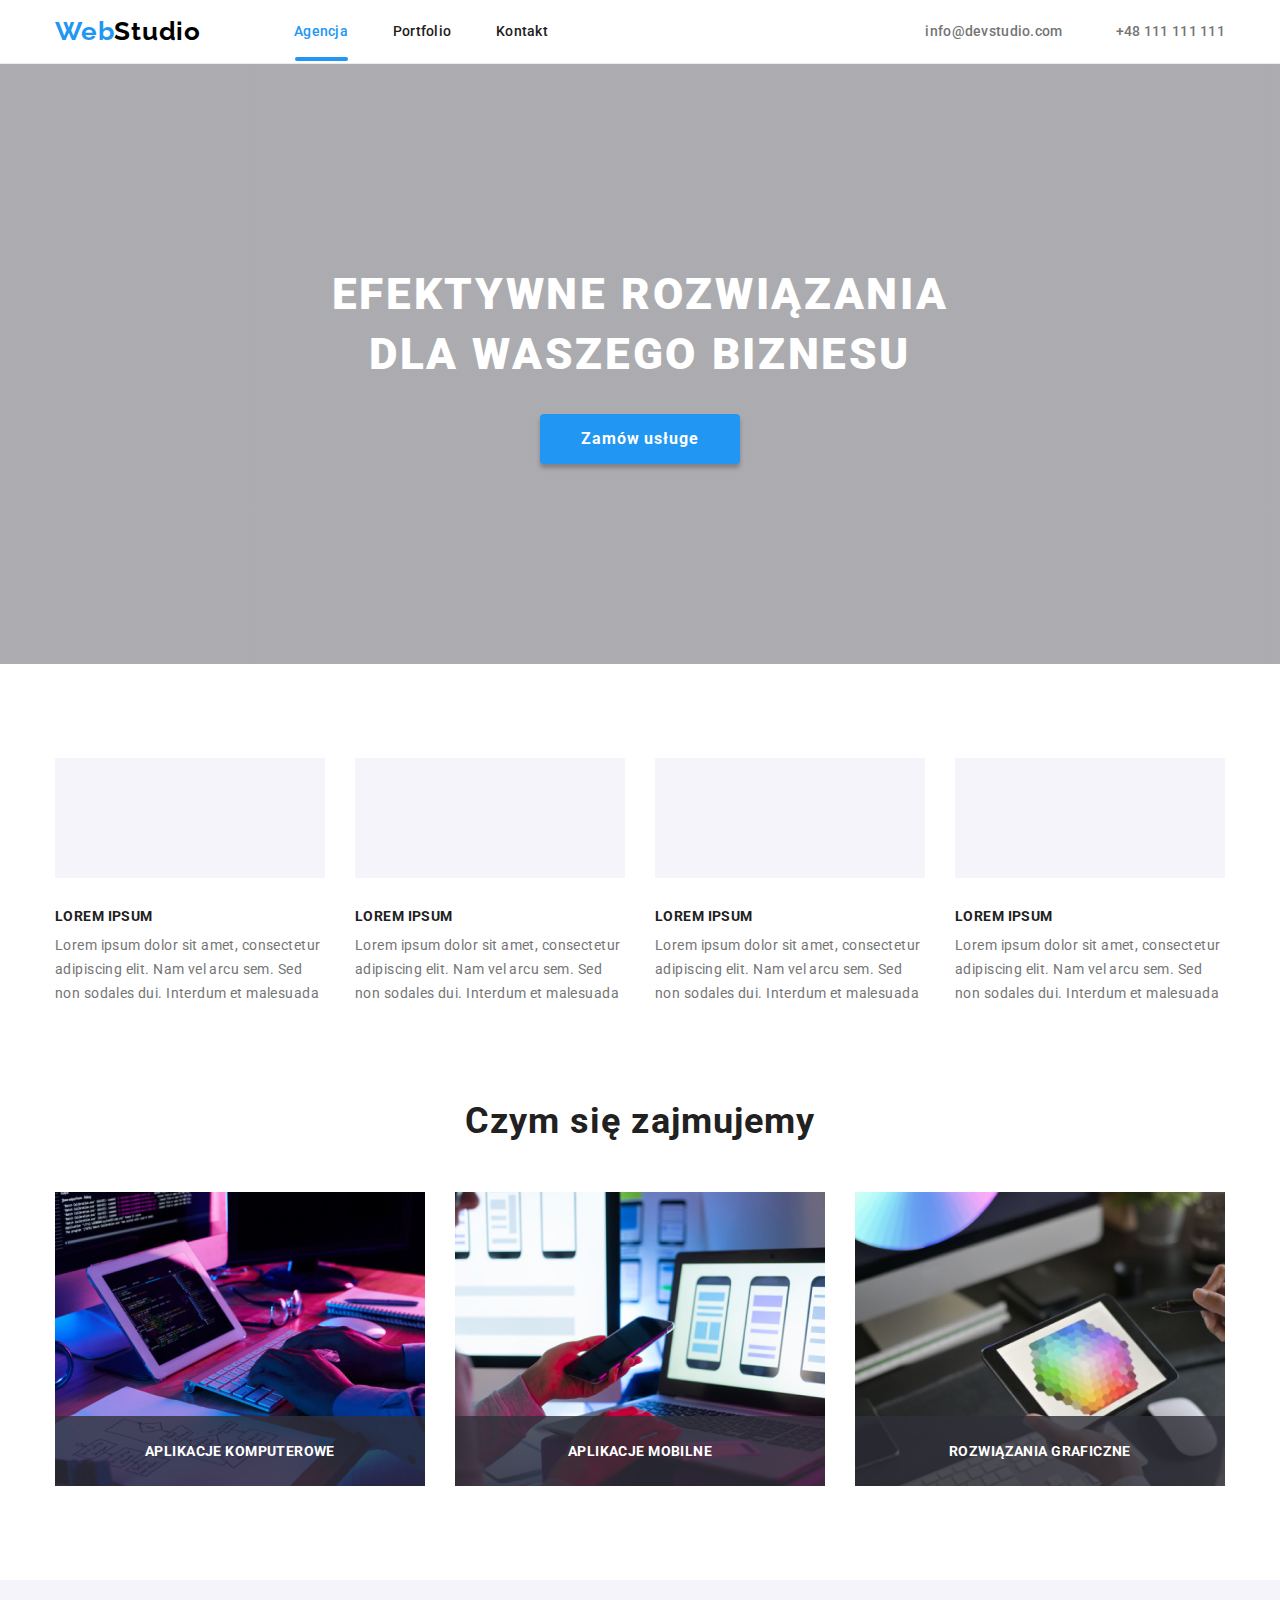
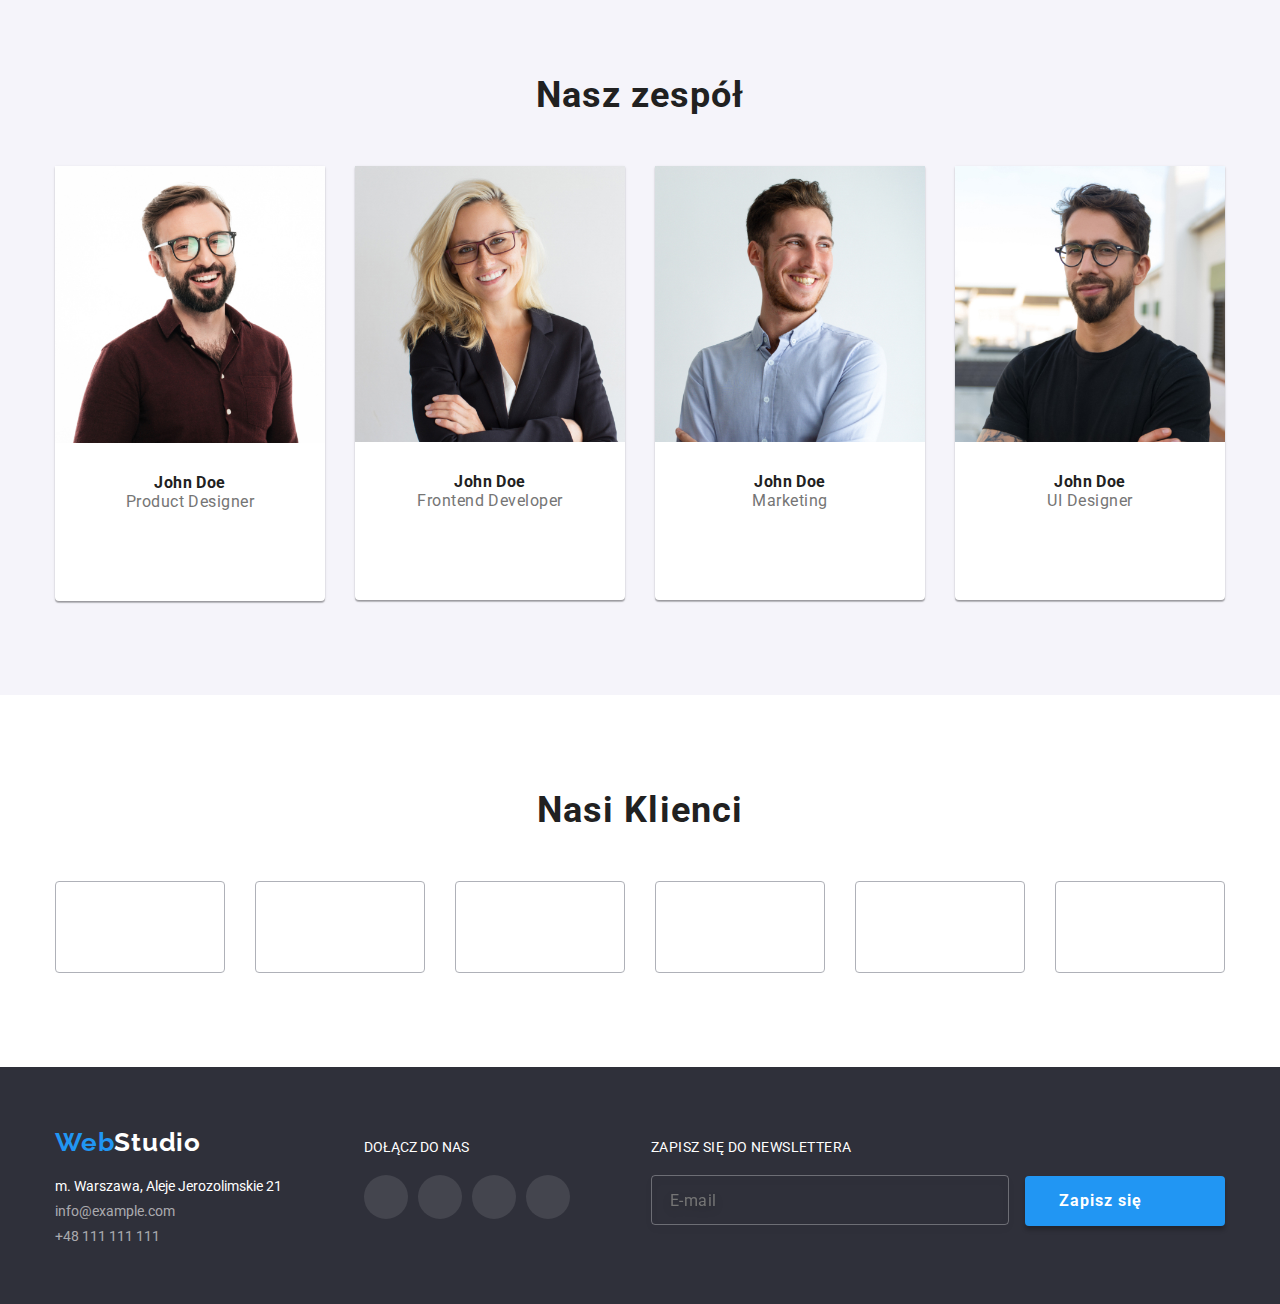
==== commit 278656c6: "x" ====
--- a/index.html
+++ b/index.html
@@ -472,7 +472,7 @@
         <nav class="mobile-menu__nav">
           <ul class="nav list">
             <li class="nav__item ">
-              <a class="nav__link link active" href="#"> Agencja</a>
+              <a class="nav__link link active" href="index.html"> Agencja</a>
             </li>
 
             <li class="nav__item">
--- a/css/main.min.css
+++ b/css/main.min.css
@@ -1,2 +1,2 @@
-.visually-hidden{position:absolute !important;clip:rect(1px 1px 1px 1px);clip:rect(1px 1px 1px 1px);padding:0 !important;border:0 !important;height:1px !important;width:1px !important;overflow:hidden}body{font-family:"Roboto",sans-serif;color:#757575}h1,h2,h3,h4,h5,h6{margin:0}ul,ol,p,figure{padding:0;margin:0}img{display:block;max-width:100%}.list{list-style:none}.link{text-decoration:none;font-style:normal}button{font-family:"Roboto",sans-serif;cursor:pointer}.container{max-width:100%;padding:0 15px;align-items:center;margin:0 auto}@media screen and (min-width: 480px){.container{width:480px;padding:0 15px}}@media screen and (min-width: 768px){.container{width:768px;padding:0 15px}}@media screen and (min-width: 1200px){.container{width:1200px;padding:0 15px}}.section__header{color:#212121;font-weight:700;line-height:1.167;text-align:center;letter-spacing:0.03em;padding-bottom:50px}@media screen and (max-width: 768px){.section{padding-top:60px;padding-bottom:29px}.section__header{font-size:28px;line-height:1.179}}@media screen and (min-width: 1200px){.section{padding-top:94px;padding-bottom:94px}.section__header{font-size:36px;line-height:1.167}}.address{font-size:14px;text-align:center}.address__item:not(:last-child){padding-bottom:9px}.address__link--light{color:#fff}.address__link--dark{color:rgba(255,255,255,0.6)}@media screen and (min-width: 1200px){.address{text-align:start}}.btn{font-style:"Roboto",sans-serif;font-weight:700;font-size:16px;width:200px;height:50px;background-color:#2196f3;color:#fff;line-height:1.875;letter-spacing:0.06em;box-shadow:0px 4px 4px rgba(0,0,0,0.25);border:none;border-radius:4px}.card{display:flex;flex-direction:column;border:1px solid #eeeeee;position:relative;overflow:hidden}.card:hover,.card:focus{box-shadow:0px 1px 1px rgba(0,0,0,0.12),0px 4px 4px rgba(0,0,0,0.06),1px 4px 6px rgba(0,0,0,0.16)}.card:hover .card__hover{transform:translateY(0)}.card__text{padding-left:24px;padding-bottom:20px;background-color:#fff;z-index:2}.card__text__title{color:#212121;font-weight:700;font-size:18px;line-height:2;letter-spacing:0.06em;padding-top:20px}.card__hover{width:370px;height:294px;position:absolute;background-color:rgba(33,150,243,0.9);top:1px;right:1px;transform:translateY(100%);color:#fff;transition-property:transform;transition-duration:250ms;transition-timing-function:ease}.card__hover__text{padding-left:24px;padding-top:49px;font-size:18px;line-height:1.556;letter-spacing:0.03em}@media screen and (min-width: 1200px){.card{display:flex;flex-direction:column;border:1px solid #eeeeee;position:relative;overflow:hidden}.card:hover,.card:focus{box-shadow:0px 1px 1px rgba(0,0,0,0.12),0px 4px 4px rgba(0,0,0,0.06),1px 4px 6px rgba(0,0,0,0.16)}.card:hover .card__hover{transform:translateY(0)}.card__text{padding-left:24px;padding-bottom:20px;background-color:#fff;z-index:2}.card__text__title{color:#212121;font-weight:700;font-size:18px;line-height:2;letter-spacing:0.06em;padding-top:20px}.card__hover{width:370px;height:294px;position:absolute;background-color:rgba(33,150,243,0.9);top:0;right:0;transform:translateY(100%);color:#fff;transition-property:transform;transition-duration:250ms;transition-timing-function:ease}.card__hover__text{padding-left:24px;padding-top:49px;font-size:18px;line-height:1.556;letter-spacing:0.03em}}.contacts{display:flex}.contacts__link{color:#757575;transition-property:color, fill;transition-duration:250ms;transition-timing-function:cubic-bezier(0.4, 0, 0.2, 1)}.contacts__link:hover,.contacts__link:focus{color:#2196f3;fill:#2196f3}@media screen and (max-width: 767px){.contacts{margin-left:40px;flex-direction:column}.contacts__item{margin-bottom:32px}.contacts__link{color:#757575}.contacts__link--mail{font-weight:500;font-size:24px;line-height:1.166;letter-spacing:0.02em;color:#757575}.contacts__link--phone{font-weight:500;font-size:34px;line-height:1.176;letter-spacing:0.02em;color:#2196f3}.contacts__icon--mail,.contacts__icon--phone{display:none}}@media screen and (min-width: 768px) and (max-width: 1199px){.contacts__link{font-weight:500;font-size:12px;line-height:1, 167;letter-spacing:0.02em}.contacts__item{margin-bottom:10px}.contacts__icon--phone{vertical-align:text-top;margin-left:8px;width:10px;height:14px}.contacts__icon--mail{margin-left:8px;width:14px;height:10px}}@media screen and (min-width: 1200px){.contacts__link{font-weight:500;font-size:14px;letter-spacing:0.02em}.contacts__icon--mail{margin-right:10px;width:14px;height:10px}.contacts__icon--phone{vertical-align:text-top;margin-right:10px;width:10px;height:14px}.contacts__item{margin-left:30px}}.filters{width:392px;display:flex;flex-wrap:wrap}.filters__btn{color:#212121;font-weight:500;font-size:16px;line-height:1.625;text-align:center;letter-spacing:0.03em;padding:6px 22px;border-radius:4px;border:none;background-color:#f5f4fa;transition-property:color, background-color;transition-duration:250ms;transition-timing-function:cubic-bezier(0.4, 0, 0.2, 1)}.filters__btn:hover,.filters__btn:focus{background-color:#2196f3;color:#fff}.filters__item{margin-bottom:15px;margin-right:10px}@media screen and (min-width: 768px){.filters{margin-left:47px;width:572px;display:flex;flex-wrap:nowrap;justify-content:space-between}.filters__btn{color:#212121;font-weight:500;font-size:16px;line-height:1.625;text-align:center;letter-spacing:0.03em;padding:6px 22px;border-radius:4px;border:none;background-color:#f5f4fa;transition-property:color, background-color;transition-duration:250ms;transition-timing-function:cubic-bezier(0.4, 0, 0.2, 1)}.filters__btn:hover,.filters__btn:focus{background-color:#2196f3;color:#fff}}.logo{color:#2196f3;font-family:"Raleway",sans-serif;font-weight:700;font-size:24px;line-height:1.167;letter-spacing:0.03em}.logo__part--light-theme{color:#000}.logo__part--dark-theme{color:#fff}@media screen and (min-width: 1200px){.logo{font-size:26px;line-height:1.192}}.modal{display:flex;flex-direction:column;position:absolute;top:50%;left:50%;transform:translate(-50%, -50%);width:528px;height:581px;background-color:#fff;transition-property:transform, opacity;transition-timing-function:cubic-bezier(0.4, 0, 0.2, 1);transform:translate3d(0, 0, 0, 0);opacity:1}.modal__backdrop--is-hidden .modal{transform:translate3d(0, -2rem, 0);opacity:0}.modal__backdrop{position:fixed;left:0;top:0;width:100%;height:100%;background-color:rgba(0,0,0,0.2);transition-property:opacity;transition-duration:0.5s;transition-timing-function:cubic-bezier(0.4, 0, 0.2, 1)}.modal__backdrop--is-hidden{opacity:0;visibility:hidden;pointer-events:none}.modal__btn--close{position:absolute;top:8px;right:8px;width:30px;height:30px;background-color:#fff;border:1px solid rgba(0,0,0,0.1);border-radius:50%;cursor:pointer}.modal__btn--icon{position:absolute;width:11px;height:11px;fill:#000000;top:9px;left:10px}.modal__form__group{display:block;border:none;margin:0;padding:0}.modal__form__header{font-weight:700;font-size:20px;line-height:1.15;text-align:center;letter-spacing:0.03em;color:#212121;padding:40px 40px 12px 40px}.modal__form__label,.modal__form__usercomment{display:flex;flex-direction:column;font-size:12px;line-height:1.167;letter-spacing:0.01em;margin-bottom:10px;position:relative}.modal__form__usercomment{margin-bottom:20px}.modal__form__usercomment--text{border:1px solid rgba(33,33,33,0.2);border-radius:4px;width:448px;min-height:120px;padding-left:16px;padding-top:12px;color:rgba(117,117,117,0.5);margin-top:4px;outline-color:#2196f3}.modal__form__icon{position:absolute;top:31px;left:15px;background-color:#fff}.modal__form__icon--name{width:12px;height:12px}.modal__form__icon--tel{width:13px;height:13px}.modal__form__icon--email{width:15px;height:12px}.modal__form__input{padding-left:42px;margin-top:4px;width:448px;height:40px;border:1px solid rgba(33,33,33,0.2);border-radius:4px;outline-color:#2196f3}.modal__form__input:focus+.modal__form__icon{outline-color:#2196f3;fill:#2196f3;transition-duration:250ms;transition-timing-function:cubic-bezier(0.4, 0, 0.2, 1)}.div-class{display:flex;flex-direction:column;margin-left:35px}.modal__declaration{font-size:14px;line-height:1.714;letter-spacing:0.03em;color:#757575;padding:0;position:relative;display:flex;flex-direction:column;align-items:center}.modal__declaration__input{margin-right:7px}.modal__declaration__input:checked+.modal__declaration__label::before{content:"";position:absolute;border-radius:2px;background-color:#2196f3;background-image:url("../images/checkbox.svg");background-size:contain;background-position:center;background-repeat:no-repeat;border:none;width:16px;height:15px;position:relative}.modal__declaration__label{margin-bottom:30px}.modal__declaration__label:before{display:inline-block;content:"";width:16px;height:15px;border:1px solid #000;margin-right:7px;border-radius:2px}.modal__declaration__link{color:#2196f3}@media screen and (max-width: 1200px){.modal{width:450px}.modal__declaration__label{font-size:12px;line-height:14px}.modal__form__header{width:370px}.modal__form__input{width:370px}.modal__form__usercomment--text{width:370px}}.nav__link{color:#212121;letter-spacing:0.02em;transition-property:color, fill;transition-duration:250ms;transition-timing-function:cubic-bezier(0.4, 0, 0.2, 1)}.nav__link:hover,.nav__link:focus{color:#2196f3;fill:#2196f3}@media screen and (max-width: 767px){.nav{display:flex;flex-direction:column}.nav__link{font-weight:500;font-size:40px}.nav__item{margin-bottom:32px}}@media screen and (min-width: 768px) and (max-width: 1199px){.nav{display:flex;justify-content:space-between}.nav__link{font-weight:500;font-size:14px;line-height:1, 143}}@media screen and (min-width: 1200px){.nav{display:flex;justify-content:space-between}.nav__link{font-weight:500;font-size:14px;line-height:1, 143}}.newsletter-form__label{text-transform:uppercase;color:#fff}.newsletter-form__icon{width:20px;height:20px;margin-left:24px;vertical-align:text-bottom}.newsletter-form__input{color:rgba(255,255,255,0.3);font-size:16px;line-height:1.25;letter-spacing:0.03em;width:100%;height:50px;margin-top:20px;margin-bottom:20px;padding-left:18px;border:1px solid rgba(255,255,255,0.3);filter:drop-shadow(0px 4px 4px rgba(0,0,0,0.15));border-radius:4px;background-color:rgba(0,0,0,0);transition-duration:250ms;transition-timing-function:cubic-bezier(0.4, 0, 0.2, 1)}.newsletter-form__title{font-size:14px;letter-spacing:0.03em}@media screen and (min-width: 768px) and (max-width: 1200px){.newsletter-form__label{display:flex;flex-direction:column}.newsletter-form__input{width:450px}}@media screen and (min-width: 1200px){.newsletter-form__input{width:358px}.newsletter-form__title{padding-top:72px}}.social-list{display:flex}.social-list__item:not(:last-child){margin-right:10px}.social-list__item__icon{width:20px;height:20px}.social-list__item__link{display:flex;width:44px;height:44px;border-radius:50%;align-items:center;justify-content:center;fill:#afb1b8;transition-property:background-color, fill;transition-duration:250ms;transition-timing-function:cubic-bezier(0.4, 0, 0.2, 1)}.social-list__item__link:hover,.social-list__item__link:focus{background-color:#2196f3;fill:#fff}.dark-theme{background-color:rgba(255,255,255,0.1);fill:#fff}.feature-card{display:block;height:auto;width:100%;display:flex;flex-direction:column;margin-bottom:30px}.feature-card__icon-box{background-color:#f5f4fa;max-width:450px;height:120px;display:flex;justify-content:center;align-items:center;margin-bottom:30px}.feature-card__icon-box__icon{width:70px;height:70px}.feature-card__text__title{font-size:14px;letter-spacing:0.03em;color:#212121;font-weight:700;line-height:1.143;text-transform:uppercase;margin-bottom:10px}.feature-card__text__desctription{font-size:14px;letter-spacing:0.03em;line-height:1.714}@media screen and (min-width: 768px){.feature-card{width:354px}.feature-card__icon-box{width:354px}}@media screen and (min-width: 1200px){.feature-card{margin-bottom:0;width:270px}.feature-card__icon-box{width:270px}}.offer-card{position:relative}.offer-card__caption{position:absolute;bottom:0px;font-weight:700;font-size:14px;line-height:1.143;text-align:center;letter-spacing:0.03em;text-transform:uppercase;color:#fff;background:rgba(47,48,58,0.8);width:100%;padding:27px}.workers-card{display:block;height:auto;width:100%;padding-bottom:30px;background-color:#fff;box-shadow:0px 1px 3px rgba(0,0,0,0.12),0px 1px 1px rgba(0,0,0,0.14),0px 2px 1px #00000033;border-radius:0px 0px 4px 4px}.workers-card__social-list{display:flex;justify-content:center}.workers-card__text__title{margin-top:30px;letter-spacing:0.03em;color:#212121}.workers-card__text__description{margin-bottom:16px}.workers-card__text__title,.workers-card__text__description{font-size:16px;line-height:1.188;text-align:center;letter-spacing:0.03em}@media screen and (min-width: 480px) and (max-width: 768px){.workers-card{padding-bottom:30px;box-shadow:0px 1px 3px rgba(0,0,0,0.12),0px 1px 1px rgba(0,0,0,0.14),0px 2px 1px #00000033;border-radius:0px 0px 4px 4px;width:450px}.workers-card__social-list{margin-left:32px}.workers-card__photo{width:450px;height:460px}.workers-card__text__title{letter-spacing:0.03em}.workers-card__text__description{margin-bottom:16px}.workers-card__text__title,.workers-card__text__description{font-size:16px;line-height:1.188;text-align:center;letter-spacing:0.03em}}@media screen and (min-width: 768px) and (max-width: 1200px){.workers-card{max-width:354px}}@media screen and (min-width: 1200px){.workers-card{margin-bottom:0;max-width:270px}}.clients__item__link{width:210px;height:92px;border:1px solid #afb1b8;border-radius:4px;align-items:center;justify-content:center;fill:#afb1b8;margin-bottom:29px;display:flex;transition-property:fill;transition-duration:250ms;transition-timing-function:cubic-bezier(0.4, 0, 0.2, 1)}.clients__item__link:hover,.clients__item__link:focus{border:1px solid #2196f3;fill:#2196f3}.clients__item__icon{width:106px;height:60px;display:flex;align-items:center;justify-content:center}@media screen and (min-width: 768px) and (max-width: 1200px){.clients__item__link{width:226px}}@media screen and (min-width: 1200px){.clients__item__link{width:170px;height:92px}.clients__item__link__icon{width:106px;height:60px}}@media screen and (max-width: 768px){.mobile-menu{display:flex;flex-direction:column}}@media screen and (min-width: 768px){.mobile-menu{display:none}}.mobile-menu{display:flex;flex-direction:column;justify-content:space-between;position:absolute;background-color:#fff;top:50%;left:50%;transform:translate(-50%, -50%);height:100%;background-color:#fff;transition-property:transform, opacity;transition-timing-function:cubic-bezier(0.4, 0, 0.2, 1);transform:translate3d(0, 0, 0, 0);opacity:1}.mobile-menu__nav{padding-top:48px;margin-left:40px}.mobile-menu__social-media{padding-bottom:48px}.is-hidden .mobile-menu{transform:translate3d(0, -2rem, 0);opacity:0}.mobile-menu__backdrop{position:fixed;left:0;top:0;width:100%;height:100%;background-color:rgba(0,0,0,0.2);transition-property:opacity;transition-duration:0.5s;transition-timing-function:cubic-bezier(0.4, 0, 0.2, 1)}.is-hidden{opacity:0;visibility:hidden;pointer-events:none}.mobile-menu{position:relative}.mobile-menu__btn{position:absolute;top:19px;right:15px;width:40px;height:40px;border:none;background-color:#fff;transition-property:color, fill;transition-duration:250ms;transition-timing-function:cubic-bezier(0.4, 0, 0.2, 1)}.mobile-menu__btn__icon{height:19px;width:19px}.mobile-menu__btn:hover{content:"";fill:#2196f3}.social-media{width:357px;justify-content:space-between;display:flex;margin-left:40px}.social-media__item{position:relative;font-weight:500;font-size:18px;line-height:22px;letter-spacing:0.02em}.social-media__item:not(:last-child)::after{position:absolute;content:"";top:10px;width:22px;height:0px;border:1px solid rgba(33,33,33,0.2);transform:rotate(90deg)}.social-media__link{color:#2196f3}.active{color:#2196f3;position:relative}.active:after{position:absolute;bottom:-28px;right:0;content:"";border-radius:2px;background-color:#2196f3}.active-portfolio{color:#2196f3;position:relative}.active-portfolio:after{position:absolute;bottom:-28px;right:0;content:"";border-radius:2px;background-color:#2196f3}@media screen and (min-width: 768px) and (max-width: 1200px){.active:after{width:53px;height:4px;bottom:-30px}.active-portfolio:after{width:58px;height:4px}}@media screen and (min-width: 1200px){.active:after{width:53px;height:4px;bottom:-22px}.active-portfolio:after{width:58px;bottom:-32px}}.page-header{border-bottom:1px solid #ececec;max-width:100%}.page-header__container{display:flex;justify-content:space-between}.page-header__logo{margin:16px 0}.page-header__menu{padding:22px}.page-header__menu__burger{width:24px;height:16px}.page-header__nav{display:none}.page-header__contacts{display:none}@media screen and (max-width: 767px){.page-header__logo{margin:26px 0}}@media screen and (min-width: 768px) and (max-width: 1199px){.page-header__container{padding-top:21px;padding-bottom:11px}.page-header__menu{display:none}.page-header__nav{display:block;width:282px}.page-header__contacts{display:flex;flex-direction:column}}@media screen and (min-width: 1200px){.page-header__container{display:flex;justify-content:flex-start;padding:32px auto}.page-header__logo{margin:16px 0}.page-header__menu{display:none}.page-header__nav{display:block;width:254px;margin-left:93px}.page-header__contacts{display:flex;margin-left:auto}}.main-section{background-size:cover}.main-section__container{display:flex;flex-direction:column;justify-content:center;background-repeat:no-repeat}.main-section__header{font-weight:900;color:#fff;text-transform:uppercase;padding-bottom:30px}@media screen and (max-width: 768px){.main-section{background-image:linear-gradient(rgba(47,48,58,0.4), rgba(47,48,58,0.4)),url(../../images/mobile/bg/1-mobile-bgi.jpg)}.main-section__container{max-width:480px;height:400px}.main-section__header{width:365px;max-width:100%;font-size:26px;line-height:1.615;text-align:center;letter-spacing:0.06em;text-transform:uppercase}}@media screen and (min-device-pixel-ratio: 2) and (max-width: 767px), screen and (min-resolution: 192dpi) and (max-width: 767px), screen and (min-resolution: 2dppx) and (max-width: 767px){.main-section{background-image:linear-gradient(rgba(47,48,58,0.4), rgba(47,48,58,0.4)),url(../../images/mobile/bg/1-mobile-bgi@2x.jpg)}}@media screen and (min-width: 768px) and (max-width: 1199px){.main-section{background-image:linear-gradient(rgba(47,48,58,0.4), rgba(47,48,58,0.4)),url(../../images/tablet/bg/1-tablet-bgi.jpg);background-size:cover}.main-section__container{height:400px}.main-section__header{width:365px;text-align:center;line-height:1.615}}@media screen and (min-device-pixel-ratio: 2) and (min-width: 768px) and (max-width: 1199px), screen and (min-resolution: 192dpi) and (min-width: 768px) and (max-width: 1199px), screen and (min-resolution: 2dppx) and (min-width: 768px) and (max-width: 1199px){.main-section{background-image:linear-gradient(rgba(47,48,58,0.4), rgba(47,48,58,0.4)),url(../../images/tablet/bg/1-tablet-bgi@2x.jpg)}}@media screen and (min-width: 1200px){.main-section{background-image:linear-gradient(rgba(47,48,58,0.4), rgba(47,48,58,0.4)),url(../../images/desktop/bg/main-bgi-desktop.jpg);background-size:cover}.main-section__container{height:600px;background-image:none}.main-section__header{max-width:696px;text-align:center;font-size:44px;line-height:1.364;letter-spacing:0.06em}}@media screen and (min-device-pixel-ratio: 2) and (min-width: 1200px), screen and (min-resolution: 192dpi) and (min-width: 1200px), screen and (min-resolution: 2dppx) and (min-width: 1200px){.main-section{background-image:linear-gradient(rgba(47,48,58,0.4), rgba(47,48,58,0.4)),url(../../images/desktop/bg/main-bgi-desktop@2x.jpg)}}.feature{padding-top:94px;margin-bottom:60px}@media screen and (min-width: 480px) and (max-width: 768px){.feature__container{display:flex;flex-direction:column}}@media screen and (min-width: 768px) and (max-width: 1200px){.feature{margin-bottom:15px}.feature__container{padding:0;width:738px}.feature__container__list{display:flex;flex-wrap:wrap;justify-content:space-between}}@media screen and (min-width: 1200px){.feature{margin-bottom:0}.feature__container__list{display:flex;justify-content:space-between}}@media screen and (max-width: 1200px){.section-offer{display:none}}@media screen and (min-width: 1200px){.offer__list{display:flex;justify-content:space-between}}.workers{background-color:#f5f4fa}.workers__list__item{margin-bottom:30px}@media screen and (min-width: 480px) and (max-width: 768px){.workers__list__item{margin-bottom:30px}}@media screen and (min-width: 768px) and (max-width: 1200px){.workers{display:flex}.workers__list{display:flex;list-style:none;flex-wrap:wrap;justify-content:space-between}.workers__header{padding-top:60px}}@media screen and (min-width: 1200px){.workers__list{display:flex;justify-content:space-between}.workers__list__item{margin-bottom:0}}.clients{padding-top:60px}.clients__container__list{display:flex;flex-wrap:wrap;flex-direction:column;align-content:center}@media screen and (min-width: 768px) and (max-width: 1200px){.clients__container{padding-bottom:30px}.clients__container__list{justify-content:space-between;flex-direction:row}}@media screen and (min-width: 1200px){.clients{padding-top:94px}.clients__item__link{margin-bottom:0}.clients__container__list{justify-content:space-between;flex-direction:row}}.page-footer{background-color:#2f303a}.page-footer__container{display:flex;flex-direction:column;justify-content:space-between}.page-footer__contacts{display:flex;flex-direction:column;margin-bottom:60px;margin-top:60px}.page-footer__contacts__logo{text-align:center;margin-bottom:20px}.page-footer__contacts__address{flex-direction:column}.page-footer__social-links{flex-direction:column;margin-bottom:60px}.page-footer__social-links__title{font-size:14px;text-align:center;color:#fff;text-transform:uppercase;margin-bottom:20px}.page-footer__form{text-align:center}.page-footer__btn{margin-bottom:20px}@media screen and (min-width: 768px) and (max-width: 1200px){.page-footer__container{flex-direction:row;flex-wrap:wrap;justify-content:center}.page-footer__contacts{margin-right:144px}.page-footer__social-links__title{margin-top:65px}.page-footer__btn{margin-bottom:60px}}@media screen and (min-width: 1200px){.page-footer__container{flex-direction:row;justify-content:space-between;align-items:start}.page-footer__form{text-align:start}.page-footer__contacts{margin-top:0;text-align:start}.page-footer__contacts__logo{padding-top:60px;text-align:start}.page-footer__social-links__title{padding-top:72px;text-align:start}.page-footer__btn{margin-left:12px}}.menu-products{display:flex;margin-top:60px;margin-bottom:34px}.menu-products__container{width:392px}@media screen and (min-width: 1200px){.menu-products{justify-content:center}}.products{margin-bottom:30px}.products__cards__list{display:flex;flex-wrap:wrap;justify-content:space-between}.products__cards__card{margin-bottom:29px}@media screen and (min-width: 1200px){.products{margin-bottom:64px}}
+.visually-hidden{position:absolute !important;clip:rect(1px 1px 1px 1px);clip:rect(1px 1px 1px 1px);padding:0 !important;border:0 !important;height:1px !important;width:1px !important;overflow:hidden}body{font-family:"Roboto",sans-serif;color:#757575}h1,h2,h3,h4,h5,h6{margin:0}ul,ol,p,figure{padding:0;margin:0}img{display:block;max-width:100%}.list{list-style:none}.link{text-decoration:none;font-style:normal}button{font-family:"Roboto",sans-serif;cursor:pointer}.container{max-width:100%;padding:0 15px;align-items:center;margin:0 auto}@media screen and (min-width: 480px){.container{width:480px;padding:0 15px}}@media screen and (min-width: 768px){.container{width:768px;padding:0 15px}}@media screen and (min-width: 1200px){.container{width:1200px;padding:0 15px}}.section__header{color:#212121;font-weight:700;line-height:1.167;text-align:center;letter-spacing:0.03em;padding-bottom:50px}@media screen and (max-width: 768px){.section{padding-top:60px;padding-bottom:29px}.section__header{font-size:28px;line-height:1.179}}@media screen and (min-width: 1200px){.section{padding-top:94px;padding-bottom:94px}.section__header{font-size:36px;line-height:1.167}}.address{font-size:14px;text-align:center}.address__item:not(:last-child){padding-bottom:9px}.address__link--light{color:#fff}.address__link--dark{color:rgba(255,255,255,0.6)}@media screen and (min-width: 1200px){.address{text-align:start}}.btn{font-style:"Roboto",sans-serif;font-weight:700;font-size:16px;width:200px;height:50px;background-color:#2196f3;color:#fff;line-height:1.875;letter-spacing:0.06em;box-shadow:0px 4px 4px rgba(0,0,0,0.25);border:none;border-radius:4px}.card{display:flex;flex-direction:column;border:1px solid #eeeeee;position:relative;overflow:hidden}.card:hover,.card:focus{box-shadow:0px 1px 1px rgba(0,0,0,0.12),0px 4px 4px rgba(0,0,0,0.06),1px 4px 6px rgba(0,0,0,0.16)}.card:hover .card__hover{transform:translateY(0)}.card__text{padding-left:24px;padding-bottom:20px;background-color:#fff;z-index:2}.card__text__title{color:#212121;font-weight:700;font-size:18px;line-height:2;letter-spacing:0.06em;padding-top:20px}.card__hover{width:370px;height:294px;position:absolute;background-color:rgba(33,150,243,0.9);top:1px;right:1px;transform:translateY(100%);color:#fff;transition-property:transform;transition-duration:250ms;transition-timing-function:ease}.card__hover__text{padding-left:24px;padding-top:49px;font-size:18px;line-height:1.556;letter-spacing:0.03em}@media screen and (min-width: 1200px){.card{display:flex;flex-direction:column;border:1px solid #eeeeee;position:relative;overflow:hidden}.card:hover,.card:focus{box-shadow:0px 1px 1px rgba(0,0,0,0.12),0px 4px 4px rgba(0,0,0,0.06),1px 4px 6px rgba(0,0,0,0.16)}.card:hover .card__hover{transform:translateY(0)}.card__text{padding-left:24px;padding-bottom:20px;background-color:#fff;z-index:2}.card__text__title{color:#212121;font-weight:700;font-size:18px;line-height:2;letter-spacing:0.06em;padding-top:20px}.card__hover{width:370px;height:294px;position:absolute;background-color:rgba(33,150,243,0.9);top:0;right:0;transform:translateY(100%);color:#fff;transition-property:transform;transition-duration:250ms;transition-timing-function:ease}.card__hover__text{padding-left:24px;padding-top:49px;font-size:18px;line-height:1.556;letter-spacing:0.03em}}.contacts{display:flex}.contacts__link{color:#757575;transition-property:color, fill;transition-duration:250ms;transition-timing-function:cubic-bezier(0.4, 0, 0.2, 1)}.contacts__link:hover,.contacts__link:focus{color:#2196f3;fill:#2196f3}@media screen and (max-width: 767px){.contacts{margin-left:40px;flex-direction:column}.contacts__item{margin-bottom:32px}.contacts__link{color:#757575}.contacts__link--mail{font-weight:500;font-size:24px;line-height:1.166;letter-spacing:0.02em;color:#757575}.contacts__link--phone{font-weight:500;font-size:34px;line-height:1.176;letter-spacing:0.02em;color:#2196f3}.contacts__icon--mail,.contacts__icon--phone{display:none}}@media screen and (min-width: 768px) and (max-width: 1199px){.contacts__link{font-weight:500;font-size:12px;line-height:1, 167;letter-spacing:0.02em}.contacts__item{margin-bottom:10px}.contacts__icon--phone{vertical-align:text-top;margin-left:8px;width:10px;height:14px}.contacts__icon--mail{margin-left:8px;width:14px;height:10px}}@media screen and (min-width: 1200px){.contacts__link{font-weight:500;font-size:14px;letter-spacing:0.02em}.contacts__icon--mail{margin-right:10px;width:14px;height:10px}.contacts__icon--phone{vertical-align:text-top;margin-right:10px;width:10px;height:14px}.contacts__item{margin-left:30px}}.filters{width:392px;display:flex;flex-wrap:wrap}.filters__btn{color:#212121;font-weight:500;font-size:16px;line-height:1.625;text-align:center;letter-spacing:0.03em;padding:6px 22px;border-radius:4px;border:none;background-color:#f5f4fa;transition-property:color, background-color;transition-duration:250ms;transition-timing-function:cubic-bezier(0.4, 0, 0.2, 1)}.filters__btn:hover,.filters__btn:focus{background-color:#2196f3;color:#fff}.filters__item{margin-bottom:15px;margin-right:10px}@media screen and (min-width: 768px){.filters{margin-left:47px;width:572px;display:flex;flex-wrap:nowrap;justify-content:space-between}.filters__btn{color:#212121;font-weight:500;font-size:16px;line-height:1.625;text-align:center;letter-spacing:0.03em;padding:6px 22px;border-radius:4px;border:none;background-color:#f5f4fa;transition-property:color, background-color;transition-duration:250ms;transition-timing-function:cubic-bezier(0.4, 0, 0.2, 1)}.filters__btn:hover,.filters__btn:focus{background-color:#2196f3;color:#fff}}.logo{color:#2196f3;font-family:"Raleway",sans-serif;font-weight:700;font-size:24px;line-height:1.167;letter-spacing:0.03em}.logo__part--light-theme{color:#000}.logo__part--dark-theme{color:#fff}@media screen and (min-width: 1200px){.logo{font-size:26px;line-height:1.192}}.modal{display:flex;flex-direction:column;position:absolute;top:50%;left:50%;transform:translate(-50%, -50%);width:528px;height:581px;background-color:#fff;transition-property:transform, opacity;transition-timing-function:cubic-bezier(0.4, 0, 0.2, 1);transform:translate3d(0, 0, 0, 0);opacity:1}.modal__backdrop--is-hidden .modal{transform:translate3d(0, -2rem, 0);opacity:0}.modal__backdrop{position:fixed;left:0;top:0;width:100%;height:100%;background-color:rgba(0,0,0,0.2);transition-property:opacity;transition-duration:0.5s;transition-timing-function:cubic-bezier(0.4, 0, 0.2, 1)}.modal__backdrop--is-hidden{opacity:0;visibility:hidden;pointer-events:none}.modal__btn--close{position:absolute;top:8px;right:8px;width:30px;height:30px;background-color:#fff;border:1px solid rgba(0,0,0,0.1);border-radius:50%;cursor:pointer}.modal__btn--icon{position:absolute;width:11px;height:11px;fill:#000000;top:9px;left:10px}.modal__form__group{display:block;border:none;margin:0;padding:0}.modal__form__header{font-weight:700;font-size:20px;line-height:1.15;text-align:center;letter-spacing:0.03em;color:#212121;padding:40px 40px 12px 40px}.modal__form__label,.modal__form__usercomment{display:flex;flex-direction:column;font-size:12px;line-height:1.167;letter-spacing:0.01em;margin-bottom:10px;position:relative}.modal__form__usercomment{margin-bottom:20px}.modal__form__usercomment--text{border:1px solid rgba(33,33,33,0.2);border-radius:4px;width:448px;min-height:120px;padding-left:16px;padding-top:12px;color:rgba(117,117,117,0.5);margin-top:4px;outline-color:#2196f3}.modal__form__icon{position:absolute;top:31px;left:15px;background-color:#fff}.modal__form__icon--name{width:12px;height:12px}.modal__form__icon--tel{width:13px;height:13px}.modal__form__icon--email{width:15px;height:12px}.modal__form__input{padding-left:42px;margin-top:4px;width:448px;height:40px;border:1px solid rgba(33,33,33,0.2);border-radius:4px;outline-color:#2196f3}.modal__form__input:focus+.modal__form__icon{outline-color:#2196f3;fill:#2196f3;transition-duration:250ms;transition-timing-function:cubic-bezier(0.4, 0, 0.2, 1)}.div-class{display:flex;flex-direction:column;margin-left:35px}.modal__declaration{font-size:14px;line-height:1.714;letter-spacing:0.03em;color:#757575;padding:0;position:relative;display:flex;flex-direction:column;align-items:center}.modal__declaration__input{margin-right:7px}.modal__declaration__input:checked+.modal__declaration__label::before{content:"";position:absolute;border-radius:2px;background-color:#2196f3;background-image:url("../images/checkbox.svg");background-size:contain;background-position:center;background-repeat:no-repeat;border:none;width:16px;height:15px;position:relative}.modal__declaration__label{margin-bottom:30px}.modal__declaration__label:before{display:inline-block;content:"";width:16px;height:15px;border:1px solid #000;margin-right:7px;border-radius:2px}.modal__declaration__link{color:#2196f3}@media screen and (max-width: 1200px){.modal{width:450px}.modal__declaration__label{font-size:12px;line-height:14px}.modal__form__header{width:370px}.modal__form__input{width:370px}.modal__form__usercomment--text{width:370px}}.nav__link{color:#212121;letter-spacing:0.02em;transition-property:color, fill;transition-duration:250ms;transition-timing-function:cubic-bezier(0.4, 0, 0.2, 1)}.nav__link:hover,.nav__link:focus{color:#2196f3;fill:#2196f3}@media screen and (max-width: 767px){.nav{display:flex;flex-direction:column}.nav__link{font-weight:500;font-size:40px}.nav__item{margin-bottom:32px}}@media screen and (min-width: 768px) and (max-width: 1199px){.nav{display:flex;justify-content:space-between}.nav__link{font-weight:500;font-size:14px;line-height:1, 143}}@media screen and (min-width: 1200px){.nav{display:flex;justify-content:space-between}.nav__link{font-weight:500;font-size:14px;line-height:1, 143}}.newsletter-form__label{text-transform:uppercase;color:#fff}.newsletter-form__icon{width:20px;height:20px;margin-left:24px;vertical-align:text-bottom}.newsletter-form__input{color:rgba(255,255,255,0.3);font-size:16px;line-height:1.25;letter-spacing:0.03em;width:100%;height:50px;margin-top:20px;margin-bottom:20px;padding-left:18px;border:1px solid rgba(255,255,255,0.3);filter:drop-shadow(0px 4px 4px rgba(0,0,0,0.15));border-radius:4px;background-color:rgba(0,0,0,0);transition-duration:250ms;transition-timing-function:cubic-bezier(0.4, 0, 0.2, 1)}.newsletter-form__title{font-size:14px;letter-spacing:0.03em}@media screen and (min-width: 768px) and (max-width: 1200px){.newsletter-form__label{display:flex;flex-direction:column}.newsletter-form__input{width:450px}}@media screen and (min-width: 1200px){.newsletter-form__input{width:358px}.newsletter-form__title{padding-top:72px}}.social-list{display:flex}.social-list__item:not(:last-child){margin-right:10px}.social-list__item__icon{width:20px;height:20px}.social-list__item__link{display:flex;width:44px;height:44px;border-radius:50%;align-items:center;justify-content:center;fill:#afb1b8;transition-property:background-color, fill;transition-duration:250ms;transition-timing-function:cubic-bezier(0.4, 0, 0.2, 1)}.social-list__item__link:hover,.social-list__item__link:focus{background-color:#2196f3;fill:#fff}.dark-theme{background-color:rgba(255,255,255,0.1);fill:#fff}.feature-card{display:block;height:auto;width:100%;display:flex;flex-direction:column;margin-bottom:30px}.feature-card__icon-box{background-color:#f5f4fa;max-width:450px;height:120px;display:flex;justify-content:center;align-items:center;margin-bottom:30px}.feature-card__icon-box__icon{width:70px;height:70px}.feature-card__text__title{font-size:14px;letter-spacing:0.03em;color:#212121;font-weight:700;line-height:1.143;text-transform:uppercase;margin-bottom:10px}.feature-card__text__desctription{font-size:14px;letter-spacing:0.03em;line-height:1.714}@media screen and (min-width: 768px){.feature-card{width:354px}.feature-card__icon-box{width:354px}}@media screen and (min-width: 1200px){.feature-card{margin-bottom:0;width:270px}.feature-card__icon-box{width:270px}}.offer-card{position:relative}.offer-card__caption{position:absolute;bottom:0px;font-weight:700;font-size:14px;line-height:1.143;text-align:center;letter-spacing:0.03em;text-transform:uppercase;color:#fff;background:rgba(47,48,58,0.8);width:100%;padding:27px}.workers-card{display:block;height:auto;width:100%;padding-bottom:30px;background-color:#fff;box-shadow:0px 1px 3px rgba(0,0,0,0.12),0px 1px 1px rgba(0,0,0,0.14),0px 2px 1px #00000033;border-radius:0px 0px 4px 4px}.workers-card__social-list{display:flex;justify-content:center}.workers-card__text__title{margin-top:30px;letter-spacing:0.03em;color:#212121}.workers-card__text__description{margin-bottom:16px}.workers-card__text__title,.workers-card__text__description{font-size:16px;line-height:1.188;text-align:center;letter-spacing:0.03em}@media screen and (min-width: 480px) and (max-width: 768px){.workers-card{padding-bottom:30px;box-shadow:0px 1px 3px rgba(0,0,0,0.12),0px 1px 1px rgba(0,0,0,0.14),0px 2px 1px #00000033;border-radius:0px 0px 4px 4px;width:450px}.workers-card__social-list{margin-left:32px}.workers-card__photo{width:450px;height:460px}.workers-card__text__title{letter-spacing:0.03em}.workers-card__text__description{margin-bottom:16px}.workers-card__text__title,.workers-card__text__description{font-size:16px;line-height:1.188;text-align:center;letter-spacing:0.03em}}@media screen and (min-width: 768px) and (max-width: 1200px){.workers-card{max-width:354px}}@media screen and (min-width: 1200px){.workers-card{margin-bottom:0;max-width:270px}}.clients__item__link{width:210px;height:92px;border:1px solid #afb1b8;border-radius:4px;align-items:center;justify-content:center;fill:#afb1b8;margin-bottom:29px;display:flex;transition-property:fill;transition-duration:250ms;transition-timing-function:cubic-bezier(0.4, 0, 0.2, 1)}.clients__item__link:hover,.clients__item__link:focus{border:1px solid #2196f3;fill:#2196f3}.clients__item__icon{width:106px;height:60px;display:flex;align-items:center;justify-content:center}@media screen and (min-width: 768px) and (max-width: 1200px){.clients__item__link{width:226px}}@media screen and (min-width: 1200px){.clients__item__link{width:170px;height:92px}.clients__item__link__icon{width:106px;height:60px}}@media screen and (max-width: 768px){.mobile-menu{display:flex;flex-direction:column}}@media screen and (min-width: 768px){.mobile-menu{display:none}}.mobile-menu{display:flex;flex-direction:column;justify-content:space-between;position:absolute;background-color:#fff;top:50%;left:50%;transform:translate(-50%, -50%);height:100%;background-color:#fff;transition-property:transform, opacity;transition-timing-function:cubic-bezier(0.4, 0, 0.2, 1);transform:translate3d(0, 0, 0, 0);opacity:1}.mobile-menu__nav{padding-top:48px;margin-left:40px}.mobile-menu__social-media{padding-bottom:48px}.is-hidden .mobile-menu{transform:translate3d(0, -2rem, 0);opacity:0}.mobile-menu__backdrop{z-index:3;position:fixed;left:0;top:0;width:100%;height:100%;background-color:rgba(0,0,0,0.2);transition-property:opacity;transition-duration:0.5s;transition-timing-function:cubic-bezier(0.4, 0, 0.2, 1)}.is-hidden{opacity:0;visibility:hidden;pointer-events:none}.mobile-menu{position:relative}.mobile-menu__btn{position:absolute;top:19px;right:15px;width:40px;height:40px;border:none;background-color:#fff;transition-property:color, fill;transition-duration:250ms;transition-timing-function:cubic-bezier(0.4, 0, 0.2, 1)}.mobile-menu__btn__icon{height:19px;width:19px}.mobile-menu__btn:hover{content:"";fill:#2196f3}.social-media{width:357px;justify-content:space-between;display:flex;margin-left:40px}.social-media__item{position:relative;font-weight:500;font-size:18px;line-height:22px;letter-spacing:0.02em}.social-media__item:not(:last-child)::after{position:absolute;content:"";top:10px;width:22px;height:0px;border:1px solid rgba(33,33,33,0.2);transform:rotate(90deg)}.social-media__link{color:#2196f3}.active{color:#2196f3;position:relative}.active:after{position:absolute;bottom:-28px;right:0;content:"";border-radius:2px;background-color:#2196f3}.active-portfolio{color:#2196f3;position:relative}.active-portfolio:after{position:absolute;bottom:-28px;right:0;content:"";border-radius:2px;background-color:#2196f3}@media screen and (min-width: 768px) and (max-width: 1200px){.active:after{width:53px;height:4px;bottom:-30px}.active-portfolio:after{width:58px;height:4px}}@media screen and (min-width: 1200px){.active:after{width:53px;height:4px;bottom:-22px}.active-portfolio:after{width:58px;bottom:-32px}}.page-header{border-bottom:1px solid #ececec;max-width:100%}.page-header__container{display:flex;justify-content:space-between}.page-header__logo{margin:16px 0}.page-header__menu{padding:22px}.page-header__menu__burger{width:24px;height:16px}.page-header__nav{display:none}.page-header__contacts{display:none}@media screen and (max-width: 767px){.page-header__logo{margin:26px 0}}@media screen and (min-width: 768px) and (max-width: 1199px){.page-header__container{padding-top:21px;padding-bottom:11px}.page-header__menu{display:none}.page-header__nav{display:block;width:282px}.page-header__contacts{display:flex;flex-direction:column}}@media screen and (min-width: 1200px){.page-header__container{display:flex;justify-content:flex-start;padding:32px auto}.page-header__logo{margin:16px 0}.page-header__menu{display:none}.page-header__nav{display:block;width:254px;margin-left:93px}.page-header__contacts{display:flex;margin-left:auto}}.main-section{background-size:cover}.main-section__container{display:flex;flex-direction:column;justify-content:center;background-repeat:no-repeat}.main-section__header{font-weight:900;color:#fff;text-transform:uppercase;padding-bottom:30px}@media screen and (max-width: 768px){.main-section{background-image:linear-gradient(rgba(47,48,58,0.4), rgba(47,48,58,0.4)),url(images/mobile/bg/1-mobile-bgi.jpg)}.main-section__container{max-width:480px;height:400px}.main-section__header{width:365px;max-width:100%;font-size:26px;line-height:1.615;text-align:center;letter-spacing:0.06em;text-transform:uppercase}}@media screen and (min-device-pixel-ratio: 2) and (max-width: 767px), screen and (min-resolution: 192dpi) and (max-width: 767px), screen and (min-resolution: 2dppx) and (max-width: 767px){.main-section{background-image:linear-gradient(rgba(47,48,58,0.4), rgba(47,48,58,0.4)),url(images/mobile/bg/1-mobile-bgi@2x.jpg)}}@media screen and (min-width: 768px) and (max-width: 1199px){.main-section{background-image:linear-gradient(rgba(47,48,58,0.4), rgba(47,48,58,0.4)),url(images/tablet/bg/1-tablet-bgi.jpg);background-size:cover}.main-section__container{height:400px}.main-section__header{width:365px;text-align:center;line-height:1.615}}@media screen and (min-device-pixel-ratio: 2) and (min-width: 768px) and (max-width: 1199px), screen and (min-resolution: 192dpi) and (min-width: 768px) and (max-width: 1199px), screen and (min-resolution: 2dppx) and (min-width: 768px) and (max-width: 1199px){.main-section{background-image:linear-gradient(rgba(47,48,58,0.4), rgba(47,48,58,0.4)),url(images/tablet/bg/1-tablet-bgi@2x.jpg)}}@media screen and (min-width: 1200px){.main-section{background-image:linear-gradient(rgba(47,48,58,0.4), rgba(47,48,58,0.4)),url(images/desktop/bg/main-bgi-desktop.jpg);background-size:cover}.main-section__container{height:600px;background-image:none}.main-section__header{max-width:696px;text-align:center;font-size:44px;line-height:1.364;letter-spacing:0.06em}}@media screen and (min-device-pixel-ratio: 2) and (min-width: 1200px), screen and (min-resolution: 192dpi) and (min-width: 1200px), screen and (min-resolution: 2dppx) and (min-width: 1200px){.main-section{background-image:linear-gradient(rgba(47,48,58,0.4), rgba(47,48,58,0.4)),url(images/desktop/bg/main-bgi-desktop@2x.jpg)}}.feature{padding-top:94px;margin-bottom:60px}@media screen and (min-width: 480px) and (max-width: 768px){.feature__container{display:flex;flex-direction:column}}@media screen and (min-width: 768px) and (max-width: 1200px){.feature{margin-bottom:15px}.feature__container{padding:0;width:738px}.feature__container__list{display:flex;flex-wrap:wrap;justify-content:space-between}}@media screen and (min-width: 1200px){.feature{margin-bottom:0}.feature__container__list{display:flex;justify-content:space-between}}@media screen and (max-width: 1200px){.section-offer{display:none}}@media screen and (min-width: 1200px){.offer__list{display:flex;justify-content:space-between}}.workers{background-color:#f5f4fa}.workers__list__item{margin-bottom:30px}@media screen and (min-width: 480px) and (max-width: 768px){.workers__list__item{margin-bottom:30px}}@media screen and (min-width: 768px) and (max-width: 1200px){.workers{display:flex}.workers__list{display:flex;list-style:none;flex-wrap:wrap;justify-content:space-between}.workers__header{padding-top:60px}}@media screen and (min-width: 1200px){.workers__list{display:flex;justify-content:space-between}.workers__list__item{margin-bottom:0}}.clients{padding-top:60px}.clients__container__list{display:flex;flex-wrap:wrap;flex-direction:column;align-content:center}@media screen and (min-width: 768px) and (max-width: 1200px){.clients__container{padding-bottom:30px}.clients__container__list{justify-content:space-between;flex-direction:row}}@media screen and (min-width: 1200px){.clients{padding-top:94px}.clients__item__link{margin-bottom:0}.clients__container__list{justify-content:space-between;flex-direction:row}}.page-footer{background-color:#2f303a}.page-footer__container{display:flex;flex-direction:column;justify-content:space-between}.page-footer__contacts{display:flex;flex-direction:column;margin-bottom:60px;margin-top:60px}.page-footer__contacts__logo{text-align:center;margin-bottom:20px}.page-footer__contacts__address{flex-direction:column}.page-footer__social-links{flex-direction:column;margin-bottom:60px}.page-footer__social-links__title{font-size:14px;text-align:center;color:#fff;text-transform:uppercase;margin-bottom:20px}.page-footer__form{text-align:center}.page-footer__btn{margin-bottom:20px}@media screen and (min-width: 768px) and (max-width: 1200px){.page-footer__container{flex-direction:row;flex-wrap:wrap;justify-content:center}.page-footer__contacts{margin-right:144px}.page-footer__social-links__title{margin-top:65px}.page-footer__btn{margin-bottom:60px}}@media screen and (min-width: 1200px){.page-footer__container{flex-direction:row;justify-content:space-between;align-items:start}.page-footer__form{text-align:start}.page-footer__contacts{margin-top:0;text-align:start}.page-footer__contacts__logo{padding-top:60px;text-align:start}.page-footer__social-links__title{padding-top:72px;text-align:start}.page-footer__btn{margin-left:12px}}.menu-products{display:flex;margin-top:60px;margin-bottom:34px}.menu-products__container{width:392px}@media screen and (min-width: 1200px){.menu-products{justify-content:center}}.products{margin-bottom:30px}.products__cards__list{display:flex;flex-wrap:wrap;justify-content:space-between}.products__cards__card{margin-bottom:29px}@media screen and (min-width: 1200px){.products{margin-bottom:64px}}
 /*# sourceMappingURL=main.min.css.map */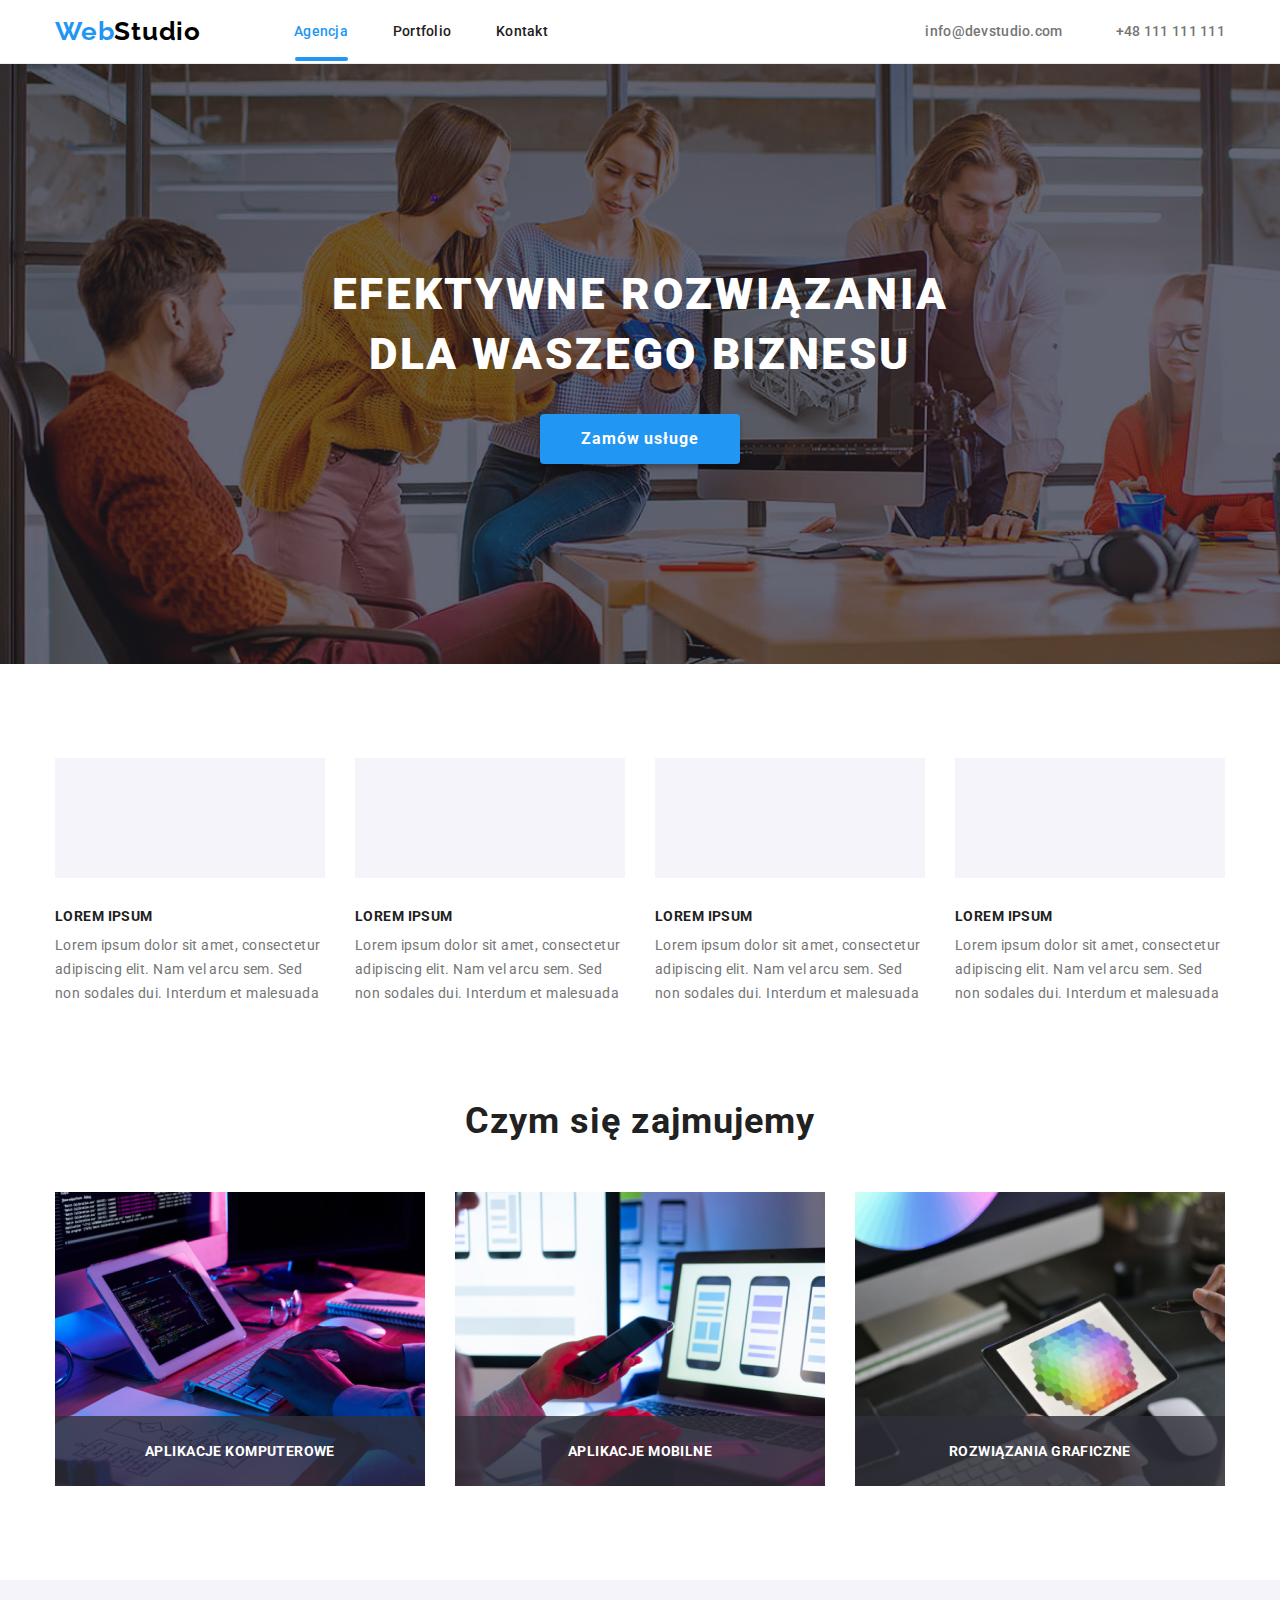
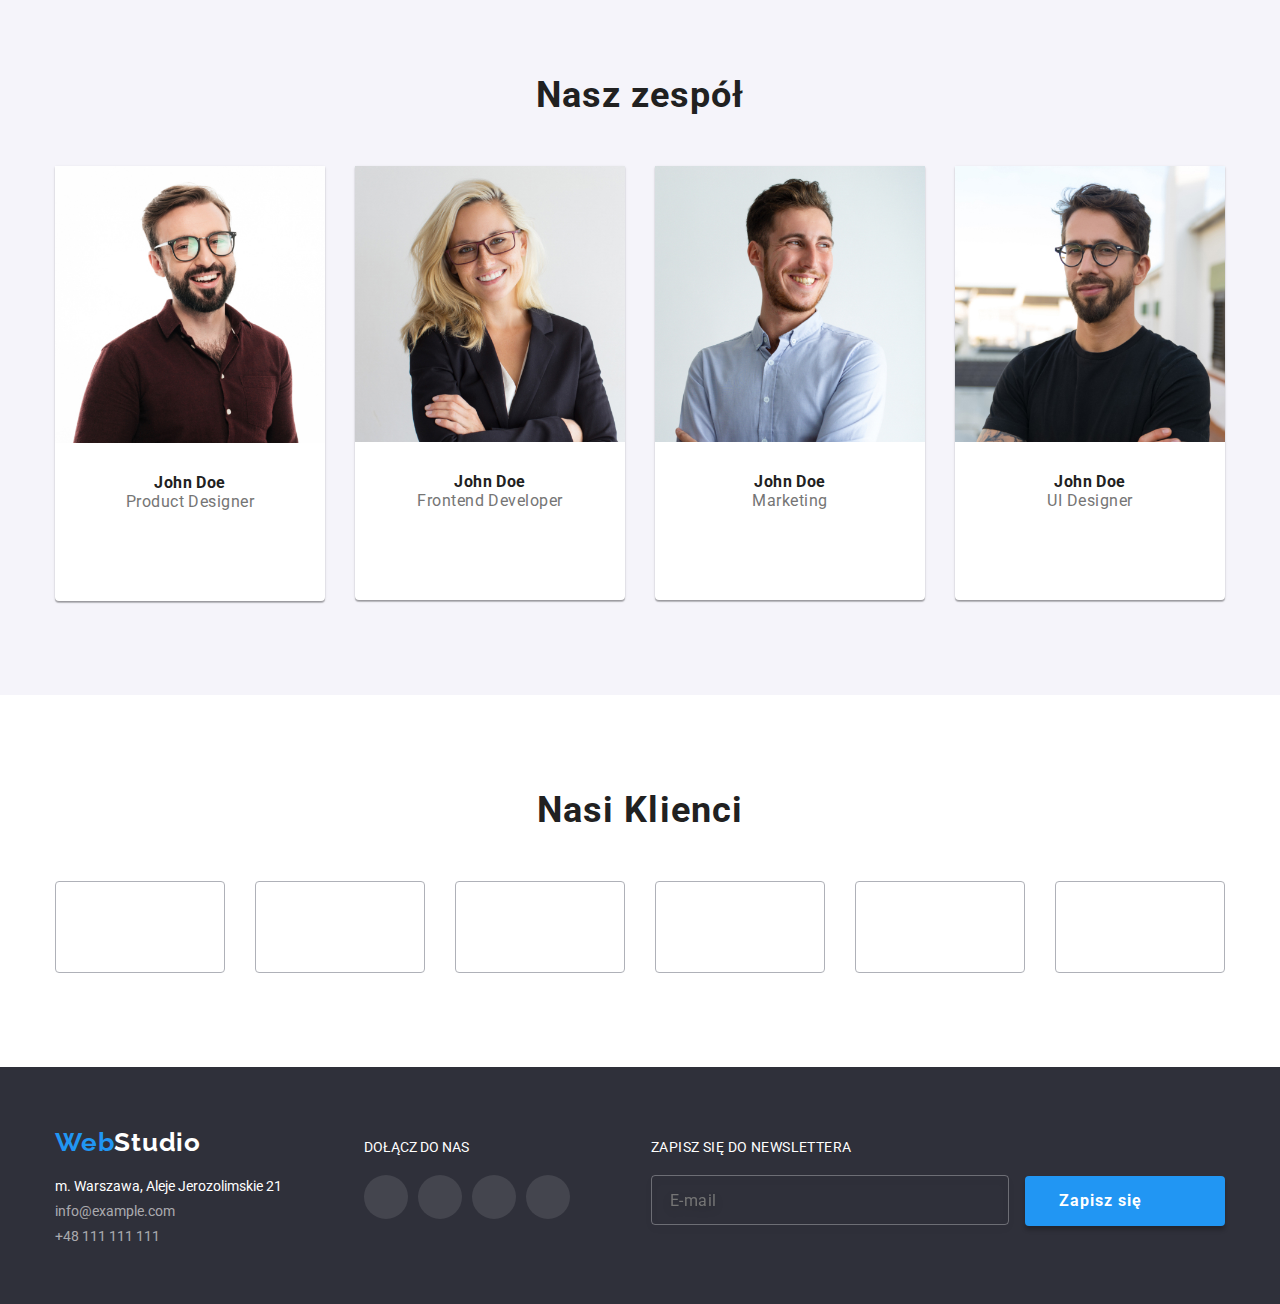
==== commit 9b2b3e99: "x" ====
--- a/index.html
+++ b/index.html
@@ -20,7 +20,7 @@
     <!-- Header -->
     <header class="page-header">
       <div class="container page-header__container">
-        <a class="logo link page-header__logo" href="#">
+        <a class="logo link page-header__logo" href="index.html">
           Web<span class="logo__part--light-theme">Studio</span>
         </a>
         <a class="page-header__menu" data-menu-open>
--- a/css/main.min.css
+++ b/css/main.min.css
@@ -1,2 +1,2 @@
-.visually-hidden{position:absolute !important;clip:rect(1px 1px 1px 1px);clip:rect(1px 1px 1px 1px);padding:0 !important;border:0 !important;height:1px !important;width:1px !important;overflow:hidden}body{font-family:"Roboto",sans-serif;color:#757575}h1,h2,h3,h4,h5,h6{margin:0}ul,ol,p,figure{padding:0;margin:0}img{display:block;max-width:100%}.list{list-style:none}.link{text-decoration:none;font-style:normal}button{font-family:"Roboto",sans-serif;cursor:pointer}.container{max-width:100%;padding:0 15px;align-items:center;margin:0 auto}@media screen and (min-width: 480px){.container{width:480px;padding:0 15px}}@media screen and (min-width: 768px){.container{width:768px;padding:0 15px}}@media screen and (min-width: 1200px){.container{width:1200px;padding:0 15px}}.section__header{color:#212121;font-weight:700;line-height:1.167;text-align:center;letter-spacing:0.03em;padding-bottom:50px}@media screen and (max-width: 768px){.section{padding-top:60px;padding-bottom:29px}.section__header{font-size:28px;line-height:1.179}}@media screen and (min-width: 1200px){.section{padding-top:94px;padding-bottom:94px}.section__header{font-size:36px;line-height:1.167}}.address{font-size:14px;text-align:center}.address__item:not(:last-child){padding-bottom:9px}.address__link--light{color:#fff}.address__link--dark{color:rgba(255,255,255,0.6)}@media screen and (min-width: 1200px){.address{text-align:start}}.btn{font-style:"Roboto",sans-serif;font-weight:700;font-size:16px;width:200px;height:50px;background-color:#2196f3;color:#fff;line-height:1.875;letter-spacing:0.06em;box-shadow:0px 4px 4px rgba(0,0,0,0.25);border:none;border-radius:4px}.card{display:flex;flex-direction:column;border:1px solid #eeeeee;position:relative;overflow:hidden}.card:hover,.card:focus{box-shadow:0px 1px 1px rgba(0,0,0,0.12),0px 4px 4px rgba(0,0,0,0.06),1px 4px 6px rgba(0,0,0,0.16)}.card:hover .card__hover{transform:translateY(0)}.card__text{padding-left:24px;padding-bottom:20px;background-color:#fff;z-index:2}.card__text__title{color:#212121;font-weight:700;font-size:18px;line-height:2;letter-spacing:0.06em;padding-top:20px}.card__hover{width:370px;height:294px;position:absolute;background-color:rgba(33,150,243,0.9);top:1px;right:1px;transform:translateY(100%);color:#fff;transition-property:transform;transition-duration:250ms;transition-timing-function:ease}.card__hover__text{padding-left:24px;padding-top:49px;font-size:18px;line-height:1.556;letter-spacing:0.03em}@media screen and (min-width: 1200px){.card{display:flex;flex-direction:column;border:1px solid #eeeeee;position:relative;overflow:hidden}.card:hover,.card:focus{box-shadow:0px 1px 1px rgba(0,0,0,0.12),0px 4px 4px rgba(0,0,0,0.06),1px 4px 6px rgba(0,0,0,0.16)}.card:hover .card__hover{transform:translateY(0)}.card__text{padding-left:24px;padding-bottom:20px;background-color:#fff;z-index:2}.card__text__title{color:#212121;font-weight:700;font-size:18px;line-height:2;letter-spacing:0.06em;padding-top:20px}.card__hover{width:370px;height:294px;position:absolute;background-color:rgba(33,150,243,0.9);top:0;right:0;transform:translateY(100%);color:#fff;transition-property:transform;transition-duration:250ms;transition-timing-function:ease}.card__hover__text{padding-left:24px;padding-top:49px;font-size:18px;line-height:1.556;letter-spacing:0.03em}}.contacts{display:flex}.contacts__link{color:#757575;transition-property:color, fill;transition-duration:250ms;transition-timing-function:cubic-bezier(0.4, 0, 0.2, 1)}.contacts__link:hover,.contacts__link:focus{color:#2196f3;fill:#2196f3}@media screen and (max-width: 767px){.contacts{margin-left:40px;flex-direction:column}.contacts__item{margin-bottom:32px}.contacts__link{color:#757575}.contacts__link--mail{font-weight:500;font-size:24px;line-height:1.166;letter-spacing:0.02em;color:#757575}.contacts__link--phone{font-weight:500;font-size:34px;line-height:1.176;letter-spacing:0.02em;color:#2196f3}.contacts__icon--mail,.contacts__icon--phone{display:none}}@media screen and (min-width: 768px) and (max-width: 1199px){.contacts__link{font-weight:500;font-size:12px;line-height:1, 167;letter-spacing:0.02em}.contacts__item{margin-bottom:10px}.contacts__icon--phone{vertical-align:text-top;margin-left:8px;width:10px;height:14px}.contacts__icon--mail{margin-left:8px;width:14px;height:10px}}@media screen and (min-width: 1200px){.contacts__link{font-weight:500;font-size:14px;letter-spacing:0.02em}.contacts__icon--mail{margin-right:10px;width:14px;height:10px}.contacts__icon--phone{vertical-align:text-top;margin-right:10px;width:10px;height:14px}.contacts__item{margin-left:30px}}.filters{width:392px;display:flex;flex-wrap:wrap}.filters__btn{color:#212121;font-weight:500;font-size:16px;line-height:1.625;text-align:center;letter-spacing:0.03em;padding:6px 22px;border-radius:4px;border:none;background-color:#f5f4fa;transition-property:color, background-color;transition-duration:250ms;transition-timing-function:cubic-bezier(0.4, 0, 0.2, 1)}.filters__btn:hover,.filters__btn:focus{background-color:#2196f3;color:#fff}.filters__item{margin-bottom:15px;margin-right:10px}@media screen and (min-width: 768px){.filters{margin-left:47px;width:572px;display:flex;flex-wrap:nowrap;justify-content:space-between}.filters__btn{color:#212121;font-weight:500;font-size:16px;line-height:1.625;text-align:center;letter-spacing:0.03em;padding:6px 22px;border-radius:4px;border:none;background-color:#f5f4fa;transition-property:color, background-color;transition-duration:250ms;transition-timing-function:cubic-bezier(0.4, 0, 0.2, 1)}.filters__btn:hover,.filters__btn:focus{background-color:#2196f3;color:#fff}}.logo{color:#2196f3;font-family:"Raleway",sans-serif;font-weight:700;font-size:24px;line-height:1.167;letter-spacing:0.03em}.logo__part--light-theme{color:#000}.logo__part--dark-theme{color:#fff}@media screen and (min-width: 1200px){.logo{font-size:26px;line-height:1.192}}.modal{display:flex;flex-direction:column;position:absolute;top:50%;left:50%;transform:translate(-50%, -50%);width:528px;height:581px;background-color:#fff;transition-property:transform, opacity;transition-timing-function:cubic-bezier(0.4, 0, 0.2, 1);transform:translate3d(0, 0, 0, 0);opacity:1}.modal__backdrop--is-hidden .modal{transform:translate3d(0, -2rem, 0);opacity:0}.modal__backdrop{position:fixed;left:0;top:0;width:100%;height:100%;background-color:rgba(0,0,0,0.2);transition-property:opacity;transition-duration:0.5s;transition-timing-function:cubic-bezier(0.4, 0, 0.2, 1)}.modal__backdrop--is-hidden{opacity:0;visibility:hidden;pointer-events:none}.modal__btn--close{position:absolute;top:8px;right:8px;width:30px;height:30px;background-color:#fff;border:1px solid rgba(0,0,0,0.1);border-radius:50%;cursor:pointer}.modal__btn--icon{position:absolute;width:11px;height:11px;fill:#000000;top:9px;left:10px}.modal__form__group{display:block;border:none;margin:0;padding:0}.modal__form__header{font-weight:700;font-size:20px;line-height:1.15;text-align:center;letter-spacing:0.03em;color:#212121;padding:40px 40px 12px 40px}.modal__form__label,.modal__form__usercomment{display:flex;flex-direction:column;font-size:12px;line-height:1.167;letter-spacing:0.01em;margin-bottom:10px;position:relative}.modal__form__usercomment{margin-bottom:20px}.modal__form__usercomment--text{border:1px solid rgba(33,33,33,0.2);border-radius:4px;width:448px;min-height:120px;padding-left:16px;padding-top:12px;color:rgba(117,117,117,0.5);margin-top:4px;outline-color:#2196f3}.modal__form__icon{position:absolute;top:31px;left:15px;background-color:#fff}.modal__form__icon--name{width:12px;height:12px}.modal__form__icon--tel{width:13px;height:13px}.modal__form__icon--email{width:15px;height:12px}.modal__form__input{padding-left:42px;margin-top:4px;width:448px;height:40px;border:1px solid rgba(33,33,33,0.2);border-radius:4px;outline-color:#2196f3}.modal__form__input:focus+.modal__form__icon{outline-color:#2196f3;fill:#2196f3;transition-duration:250ms;transition-timing-function:cubic-bezier(0.4, 0, 0.2, 1)}.div-class{display:flex;flex-direction:column;margin-left:35px}.modal__declaration{font-size:14px;line-height:1.714;letter-spacing:0.03em;color:#757575;padding:0;position:relative;display:flex;flex-direction:column;align-items:center}.modal__declaration__input{margin-right:7px}.modal__declaration__input:checked+.modal__declaration__label::before{content:"";position:absolute;border-radius:2px;background-color:#2196f3;background-image:url("../images/checkbox.svg");background-size:contain;background-position:center;background-repeat:no-repeat;border:none;width:16px;height:15px;position:relative}.modal__declaration__label{margin-bottom:30px}.modal__declaration__label:before{display:inline-block;content:"";width:16px;height:15px;border:1px solid #000;margin-right:7px;border-radius:2px}.modal__declaration__link{color:#2196f3}@media screen and (max-width: 1200px){.modal{width:450px}.modal__declaration__label{font-size:12px;line-height:14px}.modal__form__header{width:370px}.modal__form__input{width:370px}.modal__form__usercomment--text{width:370px}}.nav__link{color:#212121;letter-spacing:0.02em;transition-property:color, fill;transition-duration:250ms;transition-timing-function:cubic-bezier(0.4, 0, 0.2, 1)}.nav__link:hover,.nav__link:focus{color:#2196f3;fill:#2196f3}@media screen and (max-width: 767px){.nav{display:flex;flex-direction:column}.nav__link{font-weight:500;font-size:40px}.nav__item{margin-bottom:32px}}@media screen and (min-width: 768px) and (max-width: 1199px){.nav{display:flex;justify-content:space-between}.nav__link{font-weight:500;font-size:14px;line-height:1, 143}}@media screen and (min-width: 1200px){.nav{display:flex;justify-content:space-between}.nav__link{font-weight:500;font-size:14px;line-height:1, 143}}.newsletter-form__label{text-transform:uppercase;color:#fff}.newsletter-form__icon{width:20px;height:20px;margin-left:24px;vertical-align:text-bottom}.newsletter-form__input{color:rgba(255,255,255,0.3);font-size:16px;line-height:1.25;letter-spacing:0.03em;width:100%;height:50px;margin-top:20px;margin-bottom:20px;padding-left:18px;border:1px solid rgba(255,255,255,0.3);filter:drop-shadow(0px 4px 4px rgba(0,0,0,0.15));border-radius:4px;background-color:rgba(0,0,0,0);transition-duration:250ms;transition-timing-function:cubic-bezier(0.4, 0, 0.2, 1)}.newsletter-form__title{font-size:14px;letter-spacing:0.03em}@media screen and (min-width: 768px) and (max-width: 1200px){.newsletter-form__label{display:flex;flex-direction:column}.newsletter-form__input{width:450px}}@media screen and (min-width: 1200px){.newsletter-form__input{width:358px}.newsletter-form__title{padding-top:72px}}.social-list{display:flex}.social-list__item:not(:last-child){margin-right:10px}.social-list__item__icon{width:20px;height:20px}.social-list__item__link{display:flex;width:44px;height:44px;border-radius:50%;align-items:center;justify-content:center;fill:#afb1b8;transition-property:background-color, fill;transition-duration:250ms;transition-timing-function:cubic-bezier(0.4, 0, 0.2, 1)}.social-list__item__link:hover,.social-list__item__link:focus{background-color:#2196f3;fill:#fff}.dark-theme{background-color:rgba(255,255,255,0.1);fill:#fff}.feature-card{display:block;height:auto;width:100%;display:flex;flex-direction:column;margin-bottom:30px}.feature-card__icon-box{background-color:#f5f4fa;max-width:450px;height:120px;display:flex;justify-content:center;align-items:center;margin-bottom:30px}.feature-card__icon-box__icon{width:70px;height:70px}.feature-card__text__title{font-size:14px;letter-spacing:0.03em;color:#212121;font-weight:700;line-height:1.143;text-transform:uppercase;margin-bottom:10px}.feature-card__text__desctription{font-size:14px;letter-spacing:0.03em;line-height:1.714}@media screen and (min-width: 768px){.feature-card{width:354px}.feature-card__icon-box{width:354px}}@media screen and (min-width: 1200px){.feature-card{margin-bottom:0;width:270px}.feature-card__icon-box{width:270px}}.offer-card{position:relative}.offer-card__caption{position:absolute;bottom:0px;font-weight:700;font-size:14px;line-height:1.143;text-align:center;letter-spacing:0.03em;text-transform:uppercase;color:#fff;background:rgba(47,48,58,0.8);width:100%;padding:27px}.workers-card{display:block;height:auto;width:100%;padding-bottom:30px;background-color:#fff;box-shadow:0px 1px 3px rgba(0,0,0,0.12),0px 1px 1px rgba(0,0,0,0.14),0px 2px 1px #00000033;border-radius:0px 0px 4px 4px}.workers-card__social-list{display:flex;justify-content:center}.workers-card__text__title{margin-top:30px;letter-spacing:0.03em;color:#212121}.workers-card__text__description{margin-bottom:16px}.workers-card__text__title,.workers-card__text__description{font-size:16px;line-height:1.188;text-align:center;letter-spacing:0.03em}@media screen and (min-width: 480px) and (max-width: 768px){.workers-card{padding-bottom:30px;box-shadow:0px 1px 3px rgba(0,0,0,0.12),0px 1px 1px rgba(0,0,0,0.14),0px 2px 1px #00000033;border-radius:0px 0px 4px 4px;width:450px}.workers-card__social-list{margin-left:32px}.workers-card__photo{width:450px;height:460px}.workers-card__text__title{letter-spacing:0.03em}.workers-card__text__description{margin-bottom:16px}.workers-card__text__title,.workers-card__text__description{font-size:16px;line-height:1.188;text-align:center;letter-spacing:0.03em}}@media screen and (min-width: 768px) and (max-width: 1200px){.workers-card{max-width:354px}}@media screen and (min-width: 1200px){.workers-card{margin-bottom:0;max-width:270px}}.clients__item__link{width:210px;height:92px;border:1px solid #afb1b8;border-radius:4px;align-items:center;justify-content:center;fill:#afb1b8;margin-bottom:29px;display:flex;transition-property:fill;transition-duration:250ms;transition-timing-function:cubic-bezier(0.4, 0, 0.2, 1)}.clients__item__link:hover,.clients__item__link:focus{border:1px solid #2196f3;fill:#2196f3}.clients__item__icon{width:106px;height:60px;display:flex;align-items:center;justify-content:center}@media screen and (min-width: 768px) and (max-width: 1200px){.clients__item__link{width:226px}}@media screen and (min-width: 1200px){.clients__item__link{width:170px;height:92px}.clients__item__link__icon{width:106px;height:60px}}@media screen and (max-width: 768px){.mobile-menu{display:flex;flex-direction:column}}@media screen and (min-width: 768px){.mobile-menu{display:none}}.mobile-menu{display:flex;flex-direction:column;justify-content:space-between;position:absolute;background-color:#fff;top:50%;left:50%;transform:translate(-50%, -50%);height:100%;background-color:#fff;transition-property:transform, opacity;transition-timing-function:cubic-bezier(0.4, 0, 0.2, 1);transform:translate3d(0, 0, 0, 0);opacity:1}.mobile-menu__nav{padding-top:48px;margin-left:40px}.mobile-menu__social-media{padding-bottom:48px}.is-hidden .mobile-menu{transform:translate3d(0, -2rem, 0);opacity:0}.mobile-menu__backdrop{z-index:3;position:fixed;left:0;top:0;width:100%;height:100%;background-color:rgba(0,0,0,0.2);transition-property:opacity;transition-duration:0.5s;transition-timing-function:cubic-bezier(0.4, 0, 0.2, 1)}.is-hidden{opacity:0;visibility:hidden;pointer-events:none}.mobile-menu{position:relative}.mobile-menu__btn{position:absolute;top:19px;right:15px;width:40px;height:40px;border:none;background-color:#fff;transition-property:color, fill;transition-duration:250ms;transition-timing-function:cubic-bezier(0.4, 0, 0.2, 1)}.mobile-menu__btn__icon{height:19px;width:19px}.mobile-menu__btn:hover{content:"";fill:#2196f3}.social-media{width:357px;justify-content:space-between;display:flex;margin-left:40px}.social-media__item{position:relative;font-weight:500;font-size:18px;line-height:22px;letter-spacing:0.02em}.social-media__item:not(:last-child)::after{position:absolute;content:"";top:10px;width:22px;height:0px;border:1px solid rgba(33,33,33,0.2);transform:rotate(90deg)}.social-media__link{color:#2196f3}.active{color:#2196f3;position:relative}.active:after{position:absolute;bottom:-28px;right:0;content:"";border-radius:2px;background-color:#2196f3}.active-portfolio{color:#2196f3;position:relative}.active-portfolio:after{position:absolute;bottom:-28px;right:0;content:"";border-radius:2px;background-color:#2196f3}@media screen and (min-width: 768px) and (max-width: 1200px){.active:after{width:53px;height:4px;bottom:-30px}.active-portfolio:after{width:58px;height:4px}}@media screen and (min-width: 1200px){.active:after{width:53px;height:4px;bottom:-22px}.active-portfolio:after{width:58px;bottom:-32px}}.page-header{border-bottom:1px solid #ececec;max-width:100%}.page-header__container{display:flex;justify-content:space-between}.page-header__logo{margin:16px 0}.page-header__menu{padding:22px}.page-header__menu__burger{width:24px;height:16px}.page-header__nav{display:none}.page-header__contacts{display:none}@media screen and (max-width: 767px){.page-header__logo{margin:26px 0}}@media screen and (min-width: 768px) and (max-width: 1199px){.page-header__container{padding-top:21px;padding-bottom:11px}.page-header__menu{display:none}.page-header__nav{display:block;width:282px}.page-header__contacts{display:flex;flex-direction:column}}@media screen and (min-width: 1200px){.page-header__container{display:flex;justify-content:flex-start;padding:32px auto}.page-header__logo{margin:16px 0}.page-header__menu{display:none}.page-header__nav{display:block;width:254px;margin-left:93px}.page-header__contacts{display:flex;margin-left:auto}}.main-section{background-size:cover}.main-section__container{display:flex;flex-direction:column;justify-content:center;background-repeat:no-repeat}.main-section__header{font-weight:900;color:#fff;text-transform:uppercase;padding-bottom:30px}@media screen and (max-width: 768px){.main-section{background-image:linear-gradient(rgba(47,48,58,0.4), rgba(47,48,58,0.4)),url(images/mobile/bg/1-mobile-bgi.jpg)}.main-section__container{max-width:480px;height:400px}.main-section__header{width:365px;max-width:100%;font-size:26px;line-height:1.615;text-align:center;letter-spacing:0.06em;text-transform:uppercase}}@media screen and (min-device-pixel-ratio: 2) and (max-width: 767px), screen and (min-resolution: 192dpi) and (max-width: 767px), screen and (min-resolution: 2dppx) and (max-width: 767px){.main-section{background-image:linear-gradient(rgba(47,48,58,0.4), rgba(47,48,58,0.4)),url(images/mobile/bg/1-mobile-bgi@2x.jpg)}}@media screen and (min-width: 768px) and (max-width: 1199px){.main-section{background-image:linear-gradient(rgba(47,48,58,0.4), rgba(47,48,58,0.4)),url(images/tablet/bg/1-tablet-bgi.jpg);background-size:cover}.main-section__container{height:400px}.main-section__header{width:365px;text-align:center;line-height:1.615}}@media screen and (min-device-pixel-ratio: 2) and (min-width: 768px) and (max-width: 1199px), screen and (min-resolution: 192dpi) and (min-width: 768px) and (max-width: 1199px), screen and (min-resolution: 2dppx) and (min-width: 768px) and (max-width: 1199px){.main-section{background-image:linear-gradient(rgba(47,48,58,0.4), rgba(47,48,58,0.4)),url(images/tablet/bg/1-tablet-bgi@2x.jpg)}}@media screen and (min-width: 1200px){.main-section{background-image:linear-gradient(rgba(47,48,58,0.4), rgba(47,48,58,0.4)),url(images/desktop/bg/main-bgi-desktop.jpg);background-size:cover}.main-section__container{height:600px;background-image:none}.main-section__header{max-width:696px;text-align:center;font-size:44px;line-height:1.364;letter-spacing:0.06em}}@media screen and (min-device-pixel-ratio: 2) and (min-width: 1200px), screen and (min-resolution: 192dpi) and (min-width: 1200px), screen and (min-resolution: 2dppx) and (min-width: 1200px){.main-section{background-image:linear-gradient(rgba(47,48,58,0.4), rgba(47,48,58,0.4)),url(images/desktop/bg/main-bgi-desktop@2x.jpg)}}.feature{padding-top:94px;margin-bottom:60px}@media screen and (min-width: 480px) and (max-width: 768px){.feature__container{display:flex;flex-direction:column}}@media screen and (min-width: 768px) and (max-width: 1200px){.feature{margin-bottom:15px}.feature__container{padding:0;width:738px}.feature__container__list{display:flex;flex-wrap:wrap;justify-content:space-between}}@media screen and (min-width: 1200px){.feature{margin-bottom:0}.feature__container__list{display:flex;justify-content:space-between}}@media screen and (max-width: 1200px){.section-offer{display:none}}@media screen and (min-width: 1200px){.offer__list{display:flex;justify-content:space-between}}.workers{background-color:#f5f4fa}.workers__list__item{margin-bottom:30px}@media screen and (min-width: 480px) and (max-width: 768px){.workers__list__item{margin-bottom:30px}}@media screen and (min-width: 768px) and (max-width: 1200px){.workers{display:flex}.workers__list{display:flex;list-style:none;flex-wrap:wrap;justify-content:space-between}.workers__header{padding-top:60px}}@media screen and (min-width: 1200px){.workers__list{display:flex;justify-content:space-between}.workers__list__item{margin-bottom:0}}.clients{padding-top:60px}.clients__container__list{display:flex;flex-wrap:wrap;flex-direction:column;align-content:center}@media screen and (min-width: 768px) and (max-width: 1200px){.clients__container{padding-bottom:30px}.clients__container__list{justify-content:space-between;flex-direction:row}}@media screen and (min-width: 1200px){.clients{padding-top:94px}.clients__item__link{margin-bottom:0}.clients__container__list{justify-content:space-between;flex-direction:row}}.page-footer{background-color:#2f303a}.page-footer__container{display:flex;flex-direction:column;justify-content:space-between}.page-footer__contacts{display:flex;flex-direction:column;margin-bottom:60px;margin-top:60px}.page-footer__contacts__logo{text-align:center;margin-bottom:20px}.page-footer__contacts__address{flex-direction:column}.page-footer__social-links{flex-direction:column;margin-bottom:60px}.page-footer__social-links__title{font-size:14px;text-align:center;color:#fff;text-transform:uppercase;margin-bottom:20px}.page-footer__form{text-align:center}.page-footer__btn{margin-bottom:20px}@media screen and (min-width: 768px) and (max-width: 1200px){.page-footer__container{flex-direction:row;flex-wrap:wrap;justify-content:center}.page-footer__contacts{margin-right:144px}.page-footer__social-links__title{margin-top:65px}.page-footer__btn{margin-bottom:60px}}@media screen and (min-width: 1200px){.page-footer__container{flex-direction:row;justify-content:space-between;align-items:start}.page-footer__form{text-align:start}.page-footer__contacts{margin-top:0;text-align:start}.page-footer__contacts__logo{padding-top:60px;text-align:start}.page-footer__social-links__title{padding-top:72px;text-align:start}.page-footer__btn{margin-left:12px}}.menu-products{display:flex;margin-top:60px;margin-bottom:34px}.menu-products__container{width:392px}@media screen and (min-width: 1200px){.menu-products{justify-content:center}}.products{margin-bottom:30px}.products__cards__list{display:flex;flex-wrap:wrap;justify-content:space-between}.products__cards__card{margin-bottom:29px}@media screen and (min-width: 1200px){.products{margin-bottom:64px}}
+.visually-hidden{position:absolute !important;clip:rect(1px 1px 1px 1px);clip:rect(1px 1px 1px 1px);padding:0 !important;border:0 !important;height:1px !important;width:1px !important;overflow:hidden}body{font-family:"Roboto",sans-serif;color:#757575}h1,h2,h3,h4,h5,h6{margin:0}ul,ol,p,figure{padding:0;margin:0}img{display:block;max-width:100%}.list{list-style:none}.link{text-decoration:none;font-style:normal}button{font-family:"Roboto",sans-serif;cursor:pointer}.container{max-width:100%;padding:0 15px;align-items:center;margin:0 auto}@media screen and (min-width: 480px){.container{width:480px;padding:0 15px}}@media screen and (min-width: 768px){.container{width:768px;padding:0 15px}}@media screen and (min-width: 1200px){.container{width:1200px;padding:0 15px}}.section__header{color:#212121;font-weight:700;line-height:1.167;text-align:center;letter-spacing:0.03em;padding-bottom:50px}@media screen and (max-width: 768px){.section{padding-top:60px;padding-bottom:29px}.section__header{font-size:28px;line-height:1.179}}@media screen and (min-width: 1200px){.section{padding-top:94px;padding-bottom:94px}.section__header{font-size:36px;line-height:1.167}}.address{font-size:14px;text-align:center}.address__item:not(:last-child){padding-bottom:9px}.address__link--light{color:#fff}.address__link--dark{color:rgba(255,255,255,0.6)}@media screen and (min-width: 1200px){.address{text-align:start}}.btn{font-style:"Roboto",sans-serif;font-weight:700;font-size:16px;width:200px;height:50px;background-color:#2196f3;color:#fff;line-height:1.875;letter-spacing:0.06em;box-shadow:0px 4px 4px rgba(0,0,0,0.25);border:none;border-radius:4px}.card{display:flex;flex-direction:column;border:1px solid #eeeeee;position:relative;overflow:hidden}.card:hover,.card:focus{box-shadow:0px 1px 1px rgba(0,0,0,0.12),0px 4px 4px rgba(0,0,0,0.06),1px 4px 6px rgba(0,0,0,0.16)}.card:hover .card__hover{transform:translateY(0)}.card__text{padding-left:24px;padding-bottom:20px;background-color:#fff;z-index:2}.card__text__title{color:#212121;font-weight:700;font-size:18px;line-height:2;letter-spacing:0.06em;padding-top:20px}.card__hover{width:370px;height:294px;position:absolute;background-color:rgba(33,150,243,0.9);top:1px;right:1px;transform:translateY(100%);color:#fff;transition-property:transform;transition-duration:250ms;transition-timing-function:ease}.card__hover__text{padding-left:24px;padding-top:49px;font-size:18px;line-height:1.556;letter-spacing:0.03em}@media screen and (min-width: 1200px){.card{display:flex;flex-direction:column;border:1px solid #eeeeee;position:relative;overflow:hidden}.card:hover,.card:focus{box-shadow:0px 1px 1px rgba(0,0,0,0.12),0px 4px 4px rgba(0,0,0,0.06),1px 4px 6px rgba(0,0,0,0.16)}.card:hover .card__hover{transform:translateY(0)}.card__text{padding-left:24px;padding-bottom:20px;background-color:#fff;z-index:2}.card__text__title{color:#212121;font-weight:700;font-size:18px;line-height:2;letter-spacing:0.06em;padding-top:20px}.card__hover{width:370px;height:294px;position:absolute;background-color:rgba(33,150,243,0.9);top:0;right:0;transform:translateY(100%);color:#fff;transition-property:transform;transition-duration:250ms;transition-timing-function:ease}.card__hover__text{padding-left:24px;padding-top:49px;font-size:18px;line-height:1.556;letter-spacing:0.03em}}.contacts{display:flex}.contacts__link{color:#757575;transition-property:color, fill;transition-duration:250ms;transition-timing-function:cubic-bezier(0.4, 0, 0.2, 1)}.contacts__link:hover,.contacts__link:focus{color:#2196f3;fill:#2196f3}@media screen and (max-width: 767px){.contacts{margin-left:40px;flex-direction:column}.contacts__item{margin-bottom:32px}.contacts__link{color:#757575}.contacts__link--mail{font-weight:500;font-size:24px;line-height:1.166;letter-spacing:0.02em;color:#757575}.contacts__link--phone{font-weight:500;font-size:34px;line-height:1.176;letter-spacing:0.02em;color:#2196f3}.contacts__icon--mail,.contacts__icon--phone{display:none}}@media screen and (min-width: 768px) and (max-width: 1199px){.contacts__link{font-weight:500;font-size:12px;line-height:1, 167;letter-spacing:0.02em}.contacts__item{margin-bottom:10px}.contacts__icon--phone{vertical-align:text-top;margin-left:8px;width:10px;height:14px}.contacts__icon--mail{margin-left:8px;width:14px;height:10px}}@media screen and (min-width: 1200px){.contacts__link{font-weight:500;font-size:14px;letter-spacing:0.02em}.contacts__icon--mail{margin-right:10px;width:14px;height:10px}.contacts__icon--phone{vertical-align:text-top;margin-right:10px;width:10px;height:14px}.contacts__item{margin-left:30px}}.filters{width:392px;display:flex;flex-wrap:wrap}.filters__btn{color:#212121;font-weight:500;font-size:16px;line-height:1.625;text-align:center;letter-spacing:0.03em;padding:6px 22px;border-radius:4px;border:none;background-color:#f5f4fa;transition-property:color, background-color;transition-duration:250ms;transition-timing-function:cubic-bezier(0.4, 0, 0.2, 1)}.filters__btn:hover,.filters__btn:focus{background-color:#2196f3;color:#fff}.filters__item{margin-bottom:15px;margin-right:10px}@media screen and (min-width: 768px){.filters{margin-left:47px;width:572px;display:flex;flex-wrap:nowrap;justify-content:space-between}.filters__btn{color:#212121;font-weight:500;font-size:16px;line-height:1.625;text-align:center;letter-spacing:0.03em;padding:6px 22px;border-radius:4px;border:none;background-color:#f5f4fa;transition-property:color, background-color;transition-duration:250ms;transition-timing-function:cubic-bezier(0.4, 0, 0.2, 1)}.filters__btn:hover,.filters__btn:focus{background-color:#2196f3;color:#fff}}.logo{color:#2196f3;font-family:"Raleway",sans-serif;font-weight:700;font-size:24px;line-height:1.167;letter-spacing:0.03em}.logo__part--light-theme{color:#000}.logo__part--dark-theme{color:#fff}@media screen and (min-width: 1200px){.logo{font-size:26px;line-height:1.192}}.modal{display:flex;flex-direction:column;position:absolute;top:50%;left:50%;transform:translate(-50%, -50%);width:528px;height:581px;background-color:#fff;transition-property:transform, opacity;transition-timing-function:cubic-bezier(0.4, 0, 0.2, 1);transform:translate3d(0, 0, 0, 0);opacity:1}.modal__backdrop--is-hidden .modal{transform:translate3d(0, -2rem, 0);opacity:0}.modal__backdrop{position:fixed;left:0;top:0;width:100%;height:100%;background-color:rgba(0,0,0,0.2);transition-property:opacity;transition-duration:0.5s;transition-timing-function:cubic-bezier(0.4, 0, 0.2, 1)}.modal__backdrop--is-hidden{opacity:0;visibility:hidden;pointer-events:none}.modal__btn--close{position:absolute;top:8px;right:8px;width:30px;height:30px;background-color:#fff;border:1px solid rgba(0,0,0,0.1);border-radius:50%;cursor:pointer}.modal__btn--icon{position:absolute;width:11px;height:11px;fill:#000000;top:9px;left:10px}.modal__form__group{display:block;border:none;margin:0;padding:0}.modal__form__header{font-weight:700;font-size:20px;line-height:1.15;text-align:center;letter-spacing:0.03em;color:#212121;padding:40px 40px 12px 40px}.modal__form__label,.modal__form__usercomment{display:flex;flex-direction:column;font-size:12px;line-height:1.167;letter-spacing:0.01em;margin-bottom:10px;position:relative}.modal__form__usercomment{margin-bottom:20px}.modal__form__usercomment--text{border:1px solid rgba(33,33,33,0.2);border-radius:4px;width:448px;min-height:120px;padding-left:16px;padding-top:12px;color:rgba(117,117,117,0.5);margin-top:4px;outline-color:#2196f3}.modal__form__icon{position:absolute;top:31px;left:15px;background-color:#fff}.modal__form__icon--name{width:12px;height:12px}.modal__form__icon--tel{width:13px;height:13px}.modal__form__icon--email{width:15px;height:12px}.modal__form__input{padding-left:42px;margin-top:4px;width:448px;height:40px;border:1px solid rgba(33,33,33,0.2);border-radius:4px;outline-color:#2196f3}.modal__form__input:focus+.modal__form__icon{outline-color:#2196f3;fill:#2196f3;transition-duration:250ms;transition-timing-function:cubic-bezier(0.4, 0, 0.2, 1)}.div-class{display:flex;flex-direction:column;margin-left:35px}.modal__declaration{font-size:14px;line-height:1.714;letter-spacing:0.03em;color:#757575;padding:0;position:relative;display:flex;flex-direction:column;align-items:center}.modal__declaration__input{margin-right:7px}.modal__declaration__input:checked+.modal__declaration__label::before{content:"";position:absolute;border-radius:2px;background-color:#2196f3;background-image:url("../images/checkbox.svg");background-size:contain;background-position:center;background-repeat:no-repeat;border:none;width:16px;height:15px;position:relative}.modal__declaration__label{margin-bottom:30px}.modal__declaration__label:before{display:inline-block;content:"";width:16px;height:15px;border:1px solid #000;margin-right:7px;border-radius:2px}.modal__declaration__link{color:#2196f3}@media screen and (max-width: 1200px){.modal{width:450px}.modal__declaration__label{font-size:12px;line-height:14px}.modal__form__header{width:370px}.modal__form__input{width:370px}.modal__form__usercomment--text{width:370px}}.nav__link{color:#212121;letter-spacing:0.02em;transition-property:color, fill;transition-duration:250ms;transition-timing-function:cubic-bezier(0.4, 0, 0.2, 1)}.nav__link:hover,.nav__link:focus{color:#2196f3;fill:#2196f3}@media screen and (max-width: 767px){.nav{display:flex;flex-direction:column}.nav__link{font-weight:500;font-size:40px}.nav__item{margin-bottom:32px}}@media screen and (min-width: 768px) and (max-width: 1199px){.nav{display:flex;justify-content:space-between}.nav__link{font-weight:500;font-size:14px;line-height:1, 143}}@media screen and (min-width: 1200px){.nav{display:flex;justify-content:space-between}.nav__link{font-weight:500;font-size:14px;line-height:1, 143}}.newsletter-form__label{text-transform:uppercase;color:#fff}.newsletter-form__icon{width:20px;height:20px;margin-left:24px;vertical-align:text-bottom}.newsletter-form__input{color:rgba(255,255,255,0.3);font-size:16px;line-height:1.25;letter-spacing:0.03em;width:100%;height:50px;margin-top:20px;margin-bottom:20px;padding-left:18px;border:1px solid rgba(255,255,255,0.3);filter:drop-shadow(0px 4px 4px rgba(0,0,0,0.15));border-radius:4px;background-color:rgba(0,0,0,0);transition-duration:250ms;transition-timing-function:cubic-bezier(0.4, 0, 0.2, 1)}.newsletter-form__title{font-size:14px;letter-spacing:0.03em}@media screen and (min-width: 768px) and (max-width: 1200px){.newsletter-form__label{display:flex;flex-direction:column}.newsletter-form__input{width:450px}}@media screen and (min-width: 1200px){.newsletter-form__input{width:358px}.newsletter-form__title{padding-top:72px}}.social-list{display:flex}.social-list__item:not(:last-child){margin-right:10px}.social-list__item__icon{width:20px;height:20px}.social-list__item__link{display:flex;width:44px;height:44px;border-radius:50%;align-items:center;justify-content:center;fill:#afb1b8;transition-property:background-color, fill;transition-duration:250ms;transition-timing-function:cubic-bezier(0.4, 0, 0.2, 1)}.social-list__item__link:hover,.social-list__item__link:focus{background-color:#2196f3;fill:#fff}.dark-theme{background-color:rgba(255,255,255,0.1);fill:#fff}.feature-card{display:block;height:auto;width:100%;display:flex;flex-direction:column;margin-bottom:30px}.feature-card__icon-box{background-color:#f5f4fa;max-width:450px;height:120px;display:flex;justify-content:center;align-items:center;margin-bottom:30px}.feature-card__icon-box__icon{width:70px;height:70px}.feature-card__text__title{font-size:14px;letter-spacing:0.03em;color:#212121;font-weight:700;line-height:1.143;text-transform:uppercase;margin-bottom:10px}.feature-card__text__desctription{font-size:14px;letter-spacing:0.03em;line-height:1.714}@media screen and (min-width: 768px){.feature-card{width:354px}.feature-card__icon-box{width:354px}}@media screen and (min-width: 1200px){.feature-card{margin-bottom:0;width:270px}.feature-card__icon-box{width:270px}}.offer-card{position:relative}.offer-card__caption{position:absolute;bottom:0px;font-weight:700;font-size:14px;line-height:1.143;text-align:center;letter-spacing:0.03em;text-transform:uppercase;color:#fff;background:rgba(47,48,58,0.8);width:100%;padding:27px}.workers-card{display:block;height:auto;width:100%;padding-bottom:30px;background-color:#fff;box-shadow:0px 1px 3px rgba(0,0,0,0.12),0px 1px 1px rgba(0,0,0,0.14),0px 2px 1px #00000033;border-radius:0px 0px 4px 4px}.workers-card__social-list{display:flex;justify-content:center}.workers-card__text__title{margin-top:30px;letter-spacing:0.03em;color:#212121}.workers-card__text__description{margin-bottom:16px}.workers-card__text__title,.workers-card__text__description{font-size:16px;line-height:1.188;text-align:center;letter-spacing:0.03em}@media screen and (min-width: 480px) and (max-width: 768px){.workers-card{padding-bottom:30px;box-shadow:0px 1px 3px rgba(0,0,0,0.12),0px 1px 1px rgba(0,0,0,0.14),0px 2px 1px #00000033;border-radius:0px 0px 4px 4px;width:450px}.workers-card__social-list{margin-left:32px}.workers-card__photo{width:450px;height:460px}.workers-card__text__title{letter-spacing:0.03em}.workers-card__text__description{margin-bottom:16px}.workers-card__text__title,.workers-card__text__description{font-size:16px;line-height:1.188;text-align:center;letter-spacing:0.03em}}@media screen and (min-width: 768px) and (max-width: 1200px){.workers-card{max-width:354px}}@media screen and (min-width: 1200px){.workers-card{margin-bottom:0;max-width:270px}}.clients__item__link{width:210px;height:92px;border:1px solid #afb1b8;border-radius:4px;align-items:center;justify-content:center;fill:#afb1b8;margin-bottom:29px;display:flex;transition-property:fill;transition-duration:250ms;transition-timing-function:cubic-bezier(0.4, 0, 0.2, 1)}.clients__item__link:hover,.clients__item__link:focus{border:1px solid #2196f3;fill:#2196f3}.clients__item__icon{width:106px;height:60px;display:flex;align-items:center;justify-content:center}@media screen and (min-width: 768px) and (max-width: 1200px){.clients__item__link{width:226px}}@media screen and (min-width: 1200px){.clients__item__link{width:170px;height:92px}.clients__item__link__icon{width:106px;height:60px}}@media screen and (max-width: 768px){.mobile-menu{display:flex;flex-direction:column}}@media screen and (min-width: 768px){.mobile-menu{display:none}}.mobile-menu{display:flex;flex-direction:column;justify-content:space-between;position:absolute;background-color:#fff;top:50%;left:50%;transform:translate(-50%, -50%);height:100%;background-color:#fff;transition-property:transform, opacity;transition-timing-function:cubic-bezier(0.4, 0, 0.2, 1);transform:translate3d(0, 0, 0, 0);opacity:1}.mobile-menu__nav{padding-top:48px;margin-left:40px}.mobile-menu__social-media{padding-bottom:48px}.is-hidden .mobile-menu{transform:translate3d(0, -2rem, 0);opacity:0}.mobile-menu__backdrop{z-index:3;position:fixed;left:0;top:0;width:100%;height:100%;background-color:rgba(0,0,0,0.2);transition-property:opacity;transition-duration:0.5s;transition-timing-function:cubic-bezier(0.4, 0, 0.2, 1)}.is-hidden{opacity:0;visibility:hidden;pointer-events:none}.mobile-menu{position:relative}.mobile-menu__btn{position:absolute;top:19px;right:15px;width:40px;height:40px;border:none;background-color:#fff;transition-property:color, fill;transition-duration:250ms;transition-timing-function:cubic-bezier(0.4, 0, 0.2, 1)}.mobile-menu__btn__icon{height:19px;width:19px}.mobile-menu__btn:hover{content:"";fill:#2196f3}.social-media{width:357px;justify-content:space-between;display:flex;margin-left:40px}.social-media__item{position:relative;font-weight:500;font-size:18px;line-height:22px;letter-spacing:0.02em}.social-media__item:not(:last-child)::after{position:absolute;content:"";top:10px;width:22px;height:0px;border:1px solid rgba(33,33,33,0.2);transform:rotate(90deg)}.social-media__link{color:#2196f3}.active{color:#2196f3;position:relative}.active:after{position:absolute;bottom:-28px;right:0;content:"";border-radius:2px;background-color:#2196f3}.active-portfolio{color:#2196f3;position:relative}.active-portfolio:after{position:absolute;bottom:-28px;right:0;content:"";border-radius:2px;background-color:#2196f3}@media screen and (min-width: 768px) and (max-width: 1200px){.active:after{width:53px;height:4px;bottom:-30px}.active-portfolio:after{width:58px;height:4px}}@media screen and (min-width: 1200px){.active:after{width:53px;height:4px;bottom:-22px}.active-portfolio:after{width:58px;bottom:-32px}}.page-header{border-bottom:1px solid #ececec;max-width:100%}.page-header__container{display:flex;justify-content:space-between}.page-header__logo{margin:16px 0}.page-header__menu{padding:22px}.page-header__menu__burger{width:24px;height:16px}.page-header__nav{display:none}.page-header__contacts{display:none}@media screen and (max-width: 767px){.page-header__logo{margin:26px 0}}@media screen and (min-width: 768px) and (max-width: 1199px){.page-header__container{padding-top:21px;padding-bottom:11px}.page-header__menu{display:none}.page-header__nav{display:block;width:282px}.page-header__contacts{display:flex;flex-direction:column}}@media screen and (min-width: 1200px){.page-header__container{display:flex;justify-content:flex-start;padding:32px auto}.page-header__logo{margin:16px 0}.page-header__menu{display:none}.page-header__nav{display:block;width:254px;margin-left:93px}.page-header__contacts{display:flex;margin-left:auto}}.main-section{background-size:cover}.main-section__container{display:flex;flex-direction:column;justify-content:center;background-repeat:no-repeat}.main-section__header{font-weight:900;color:#fff;text-transform:uppercase;padding-bottom:30px}@media screen and (max-width: 768px){.main-section{background-image:linear-gradient(rgba(47,48,58,0.4), rgba(47,48,58,0.4)),url(../images/mobile/bg/1-mobile-bgi.jpg)}.main-section__container{max-width:480px;height:400px}.main-section__header{width:365px;max-width:100%;font-size:26px;line-height:1.615;text-align:center;letter-spacing:0.06em;text-transform:uppercase}}@media screen and (min-device-pixel-ratio: 2) and (max-width: 767px), screen and (min-resolution: 192dpi) and (max-width: 767px), screen and (min-resolution: 2dppx) and (max-width: 767px){.main-section{background-image:linear-gradient(rgba(47,48,58,0.4), rgba(47,48,58,0.4)),url(../images/mobile/bg/1-mobile-bgi@2x.jpg)}}@media screen and (min-width: 768px) and (max-width: 1199px){.main-section{background-image:linear-gradient(rgba(47,48,58,0.4), rgba(47,48,58,0.4)),url(../images/tablet/bg/1-tablet-bgi.jpg);background-size:cover}.main-section__container{height:400px}.main-section__header{width:365px;text-align:center;line-height:1.615}}@media screen and (min-device-pixel-ratio: 2) and (min-width: 768px) and (max-width: 1199px), screen and (min-resolution: 192dpi) and (min-width: 768px) and (max-width: 1199px), screen and (min-resolution: 2dppx) and (min-width: 768px) and (max-width: 1199px){.main-section{background-image:linear-gradient(rgba(47,48,58,0.4), rgba(47,48,58,0.4)),url(../images/tablet/bg/1-tablet-bgi@2x.jpg)}}@media screen and (min-width: 1200px){.main-section{background-image:linear-gradient(rgba(47,48,58,0.4), rgba(47,48,58,0.4)),url(../images/desktop/bg/main-bgi-desktop.jpg);background-size:cover}.main-section__container{height:600px;background-image:none}.main-section__header{max-width:696px;text-align:center;font-size:44px;line-height:1.364;letter-spacing:0.06em}}@media screen and (min-device-pixel-ratio: 2) and (min-width: 1200px), screen and (min-resolution: 192dpi) and (min-width: 1200px), screen and (min-resolution: 2dppx) and (min-width: 1200px){.main-section{background-image:linear-gradient(rgba(47,48,58,0.4), rgba(47,48,58,0.4)),url(../images/desktop/bg/main-bgi-desktop@2x.jpg)}}.feature{padding-top:94px;margin-bottom:60px}@media screen and (min-width: 480px) and (max-width: 768px){.feature__container{display:flex;flex-direction:column}}@media screen and (min-width: 768px) and (max-width: 1200px){.feature{margin-bottom:15px}.feature__container{padding:0;width:738px}.feature__container__list{display:flex;flex-wrap:wrap;justify-content:space-between}}@media screen and (min-width: 1200px){.feature{margin-bottom:0}.feature__container__list{display:flex;justify-content:space-between}}@media screen and (max-width: 1200px){.section-offer{display:none}}@media screen and (min-width: 1200px){.offer__list{display:flex;justify-content:space-between}}.workers{background-color:#f5f4fa}.workers__list__item{margin-bottom:30px}@media screen and (min-width: 480px) and (max-width: 768px){.workers__list__item{margin-bottom:30px}}@media screen and (min-width: 768px) and (max-width: 1200px){.workers{display:flex}.workers__list{display:flex;list-style:none;flex-wrap:wrap;justify-content:space-between}.workers__header{padding-top:60px}}@media screen and (min-width: 1200px){.workers__list{display:flex;justify-content:space-between}.workers__list__item{margin-bottom:0}}.clients{padding-top:60px}.clients__container__list{display:flex;flex-wrap:wrap;flex-direction:column;align-content:center}@media screen and (min-width: 768px) and (max-width: 1200px){.clients__container{padding-bottom:30px}.clients__container__list{justify-content:space-between;flex-direction:row}}@media screen and (min-width: 1200px){.clients{padding-top:94px}.clients__item__link{margin-bottom:0}.clients__container__list{justify-content:space-between;flex-direction:row}}.page-footer{background-color:#2f303a}.page-footer__container{display:flex;flex-direction:column;justify-content:space-between}.page-footer__contacts{display:flex;flex-direction:column;margin-bottom:60px;margin-top:60px}.page-footer__contacts__logo{text-align:center;margin-bottom:20px}.page-footer__contacts__address{flex-direction:column}.page-footer__social-links{flex-direction:column;margin-bottom:60px}.page-footer__social-links__title{font-size:14px;text-align:center;color:#fff;text-transform:uppercase;margin-bottom:20px}.page-footer__form{text-align:center}.page-footer__btn{margin-bottom:20px}@media screen and (min-width: 768px) and (max-width: 1200px){.page-footer__container{flex-direction:row;flex-wrap:wrap;justify-content:center}.page-footer__contacts{margin-right:144px}.page-footer__social-links__title{margin-top:65px}.page-footer__btn{margin-bottom:60px}}@media screen and (min-width: 1200px){.page-footer__container{flex-direction:row;justify-content:space-between;align-items:start}.page-footer__form{text-align:start}.page-footer__contacts{margin-top:0;text-align:start}.page-footer__contacts__logo{padding-top:60px;text-align:start}.page-footer__social-links__title{padding-top:72px;text-align:start}.page-footer__btn{margin-left:12px}}.menu-products{display:flex;margin-top:60px;margin-bottom:34px}.menu-products__container{width:392px}@media screen and (min-width: 1200px){.menu-products{justify-content:center}}.products{margin-bottom:30px}.products__cards__list{display:flex;flex-wrap:wrap;justify-content:space-between}.products__cards__card{margin-bottom:29px}@media screen and (min-width: 1200px){.products{margin-bottom:64px}}
 /*# sourceMappingURL=main.min.css.map */